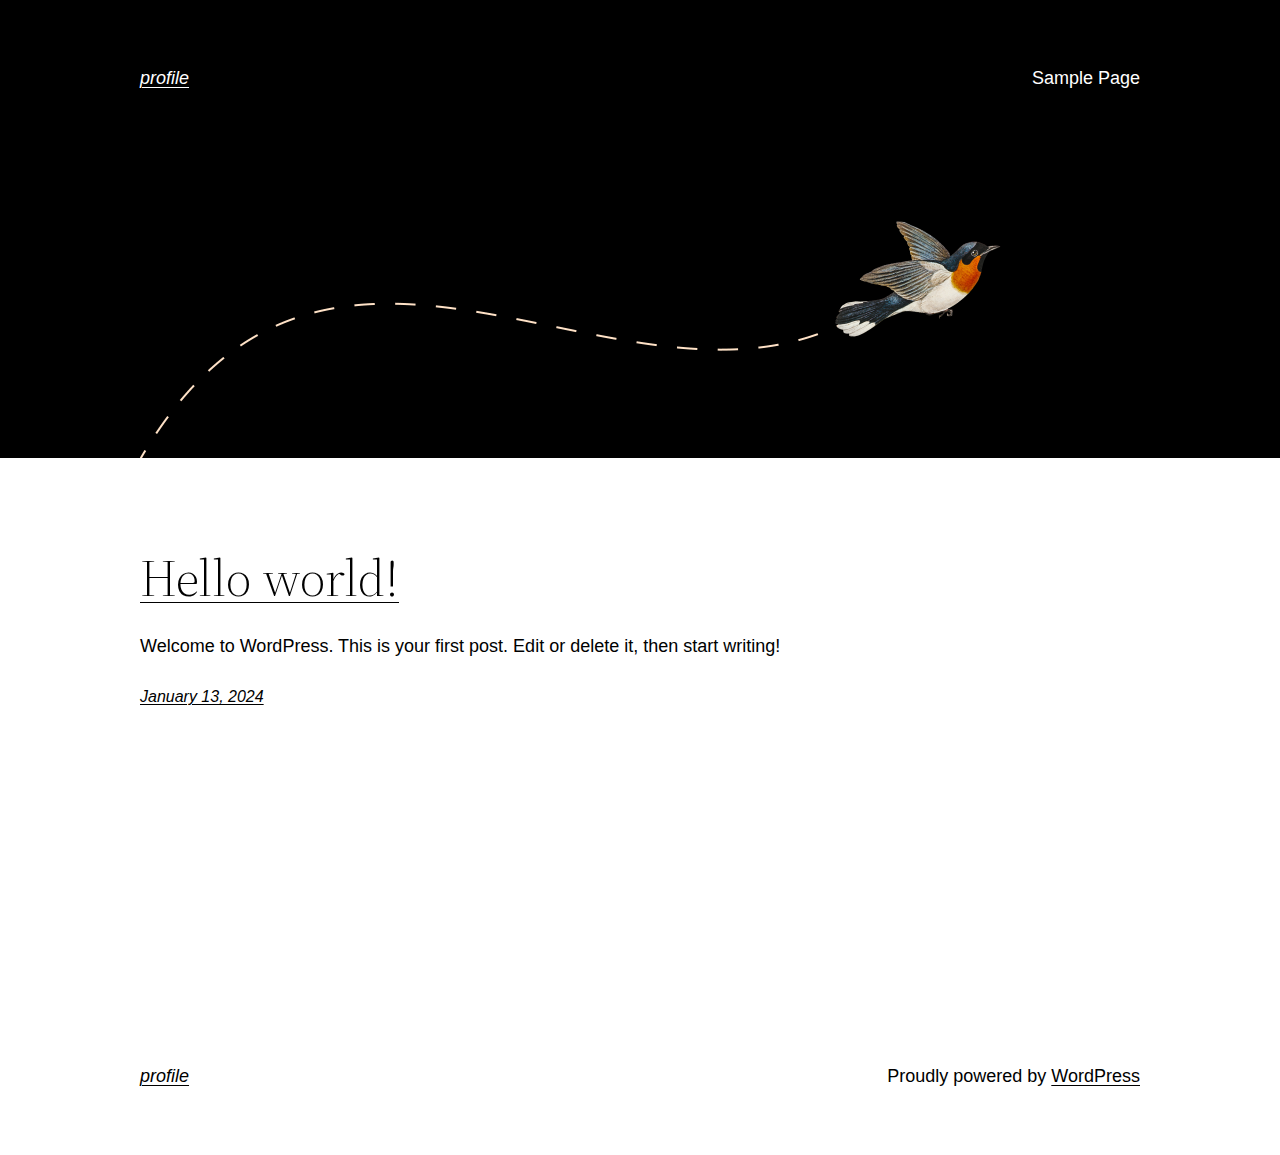
==== index.html @ f129bcb6 "init" ====
<!DOCTYPE html>
<html lang="en-US">
<head>
	<meta charset="UTF-8">
	<meta name="viewport" content="width=device-width, initial-scale=1">
<meta name="robots" content="max-image-preview:large">
<title>profile</title>
<link rel="alternate" type="application/rss+xml" title="profile &raquo; Feed" href="/feed/">
<link rel="alternate" type="application/rss+xml" title="profile &raquo; Comments Feed" href="/comments/feed/">
<script>
window._wpemojiSettings = {"baseUrl":"https:\/\/s.w.org\/images\/core\/emoji\/14.0.0\/72x72\/","ext":".png","svgUrl":"https:\/\/s.w.org\/images\/core\/emoji\/14.0.0\/svg\/","svgExt":".svg","source":{"concatemoji":"\/wp-includes\/js\/wp-emoji-release.min.js?ver=6.4.2"}};
/*! This file is auto-generated */
!function(i,n){var o,s,e;function c(e){try{var t={supportTests:e,timestamp:(new Date).valueOf()};sessionStorage.setItem(o,JSON.stringify(t))}catch(e){}}function p(e,t,n){e.clearRect(0,0,e.canvas.width,e.canvas.height),e.fillText(t,0,0);var t=new Uint32Array(e.getImageData(0,0,e.canvas.width,e.canvas.height).data),r=(e.clearRect(0,0,e.canvas.width,e.canvas.height),e.fillText(n,0,0),new Uint32Array(e.getImageData(0,0,e.canvas.width,e.canvas.height).data));return t.every(function(e,t){return e===r[t]})}function u(e,t,n){switch(t){case"flag":return n(e,"🏳️‍⚧️","🏳️​⚧️")?!1:!n(e,"🇺🇳","🇺​🇳")&&!n(e,"🏴󠁧󠁢󠁥󠁮󠁧󠁿","🏴​󠁧​󠁢​󠁥​󠁮​󠁧​󠁿");case"emoji":return!n(e,"🫱🏻‍🫲🏿","🫱🏻​🫲🏿")}return!1}function f(e,t,n){var r="undefined"!=typeof WorkerGlobalScope&&self instanceof WorkerGlobalScope?new OffscreenCanvas(300,150):i.createElement("canvas"),a=r.getContext("2d",{willReadFrequently:!0}),o=(a.textBaseline="top",a.font="600 32px Arial",{});return e.forEach(function(e){o[e]=t(a,e,n)}),o}function t(e){var t=i.createElement("script");t.src=e,t.defer=!0,i.head.appendChild(t)}"undefined"!=typeof Promise&&(o="wpEmojiSettingsSupports",s=["flag","emoji"],n.supports={everything:!0,everythingExceptFlag:!0},e=new Promise(function(e){i.addEventListener("DOMContentLoaded",e,{once:!0})}),new Promise(function(t){var n=function(){try{var e=JSON.parse(sessionStorage.getItem(o));if("object"==typeof e&&"number"==typeof e.timestamp&&(new Date).valueOf()<e.timestamp+604800&&"object"==typeof e.supportTests)return e.supportTests}catch(e){}return null}();if(!n){if("undefined"!=typeof Worker&&"undefined"!=typeof OffscreenCanvas&&"undefined"!=typeof URL&&URL.createObjectURL&&"undefined"!=typeof Blob)try{var e="postMessage("+f.toString()+"("+[JSON.stringify(s),u.toString(),p.toString()].join(",")+"));",r=new Blob([e],{type:"text/javascript"}),a=new Worker(URL.createObjectURL(r),{name:"wpTestEmojiSupports"});return void(a.onmessage=function(e){c(n=e.data),a.terminate(),t(n)})}catch(e){}c(n=f(s,u,p))}t(n)}).then(function(e){for(var t in e)n.supports[t]=e[t],n.supports.everything=n.supports.everything&&n.supports[t],"flag"!==t&&(n.supports.everythingExceptFlag=n.supports.everythingExceptFlag&&n.supports[t]);n.supports.everythingExceptFlag=n.supports.everythingExceptFlag&&!n.supports.flag,n.DOMReady=!1,n.readyCallback=function(){n.DOMReady=!0}}).then(function(){return e}).then(function(){var e;n.supports.everything||(n.readyCallback(),(e=n.source||{}).concatemoji?t(e.concatemoji):e.wpemoji&&e.twemoji&&(t(e.twemoji),t(e.wpemoji)))}))}((window,document),window._wpemojiSettings);
</script>
<style id="wp-block-site-logo-inline-css">.wp-block-site-logo{box-sizing:border-box;line-height:0}.wp-block-site-logo a{display:inline-block;line-height:0}.wp-block-site-logo.is-default-size img{height:auto;width:120px}.wp-block-site-logo img{height:auto;max-width:100%}.wp-block-site-logo a,.wp-block-site-logo img{border-radius:inherit}.wp-block-site-logo.aligncenter{margin-left:auto;margin-right:auto;text-align:center}.wp-block-site-logo.is-style-rounded{border-radius:9999px}</style>
<style id="wp-block-site-title-inline-css">.wp-block-site-title a{color:inherit}
.wp-block-site-title{font-family: var(--wp--preset--font-family--system-font);font-size: var(--wp--preset--font-size--medium);font-style: italic;font-weight: normal;line-height: var(--wp--custom--typography--line-height--normal);}</style>
<style id="wp-block-group-inline-css">.wp-block-group{box-sizing:border-box}</style>
<style id="wp-block-group-theme-inline-css">:where(.wp-block-group.has-background){padding:1.25em 2.375em}</style>
<style id="wp-block-page-list-inline-css">.wp-block-navigation .wp-block-page-list{align-items:var(--navigation-layout-align,initial);background-color:inherit;display:flex;flex-direction:var(--navigation-layout-direction,initial);flex-wrap:var(--navigation-layout-wrap,wrap);justify-content:var(--navigation-layout-justify,initial)}.wp-block-navigation .wp-block-navigation-item{background-color:inherit}</style>
<link rel="stylesheet" id="wp-block-navigation-css" href="/wp-includes/blocks/navigation/style.min.css?ver=6.4.2" media="all">
<style id="wp-block-navigation-inline-css">.wp-block-navigation a:where(:not(.wp-element-button)){color: inherit;}</style>
<style id="wp-block-template-part-theme-inline-css">.wp-block-template-part.has-background{margin-bottom:0;margin-top:0;padding:1.25em 2.375em}</style>
<style id="wp-block-image-inline-css">.wp-block-image img{box-sizing:border-box;height:auto;max-width:100%;vertical-align:bottom}.wp-block-image[style*=border-radius] img,.wp-block-image[style*=border-radius]>a{border-radius:inherit}.wp-block-image.has-custom-border img{box-sizing:border-box}.wp-block-image.aligncenter{text-align:center}.wp-block-image.alignfull img,.wp-block-image.alignwide img{height:auto;width:100%}.wp-block-image .aligncenter,.wp-block-image .alignleft,.wp-block-image .alignright,.wp-block-image.aligncenter,.wp-block-image.alignleft,.wp-block-image.alignright{display:table}.wp-block-image .aligncenter>figcaption,.wp-block-image .alignleft>figcaption,.wp-block-image .alignright>figcaption,.wp-block-image.aligncenter>figcaption,.wp-block-image.alignleft>figcaption,.wp-block-image.alignright>figcaption{caption-side:bottom;display:table-caption}.wp-block-image .alignleft{float:left;margin:.5em 1em .5em 0}.wp-block-image .alignright{float:right;margin:.5em 0 .5em 1em}.wp-block-image .aligncenter{margin-left:auto;margin-right:auto}.wp-block-image figcaption{margin-bottom:1em;margin-top:.5em}.wp-block-image .is-style-rounded img,.wp-block-image.is-style-circle-mask img,.wp-block-image.is-style-rounded img{border-radius:9999px}@supports ((-webkit-mask-image:none) or (mask-image:none)) or (-webkit-mask-image:none){.wp-block-image.is-style-circle-mask img{border-radius:0;-webkit-mask-image:url('data:image/svg+xml;utf8,<svg viewBox="0 0 100 100" xmlns="http://www.w3.org/2000/svg"><circle cx="50" cy="50" r="50"/></svg>');mask-image:url('data:image/svg+xml;utf8,<svg viewBox="0 0 100 100" xmlns="http://www.w3.org/2000/svg"><circle cx="50" cy="50" r="50"/></svg>');mask-mode:alpha;-webkit-mask-position:center;mask-position:center;-webkit-mask-repeat:no-repeat;mask-repeat:no-repeat;-webkit-mask-size:contain;mask-size:contain}}.wp-block-image :where(.has-border-color){border-style:solid}.wp-block-image :where([style*=border-top-color]){border-top-style:solid}.wp-block-image :where([style*=border-right-color]){border-right-style:solid}.wp-block-image :where([style*=border-bottom-color]){border-bottom-style:solid}.wp-block-image :where([style*=border-left-color]){border-left-style:solid}.wp-block-image :where([style*=border-width]){border-style:solid}.wp-block-image :where([style*=border-top-width]){border-top-style:solid}.wp-block-image :where([style*=border-right-width]){border-right-style:solid}.wp-block-image :where([style*=border-bottom-width]){border-bottom-style:solid}.wp-block-image :where([style*=border-left-width]){border-left-style:solid}.wp-block-image figure{margin:0}.wp-lightbox-container{display:flex;flex-direction:column;position:relative}.wp-lightbox-container img{cursor:zoom-in}.wp-lightbox-container img:hover+button{opacity:1}.wp-lightbox-container button{align-items:center;-webkit-backdrop-filter:blur(16px) saturate(180%);backdrop-filter:blur(16px) saturate(180%);background-color:rgba(90,90,90,.25);border:none;border-radius:4px;cursor:zoom-in;display:flex;height:20px;justify-content:center;opacity:0;padding:0;position:absolute;right:16px;text-align:center;top:16px;transition:opacity .2s ease;width:20px;z-index:100}.wp-lightbox-container button:focus-visible{outline:3px auto rgba(90,90,90,.25);outline:3px auto -webkit-focus-ring-color;outline-offset:3px}.wp-lightbox-container button:hover{cursor:pointer;opacity:1}.wp-lightbox-container button:focus{opacity:1}.wp-lightbox-container button:focus,.wp-lightbox-container button:hover,.wp-lightbox-container button:not(:hover):not(:active):not(.has-background){background-color:rgba(90,90,90,.25);border:none}.wp-lightbox-overlay{box-sizing:border-box;cursor:zoom-out;height:100vh;left:0;overflow:hidden;position:fixed;top:0;visibility:hidden;width:100vw;z-index:100000}.wp-lightbox-overlay .close-button{align-items:center;cursor:pointer;display:flex;justify-content:center;min-height:40px;min-width:40px;padding:0;position:absolute;right:calc(env(safe-area-inset-right) + 16px);top:calc(env(safe-area-inset-top) + 16px);z-index:5000000}.wp-lightbox-overlay .close-button:focus,.wp-lightbox-overlay .close-button:hover,.wp-lightbox-overlay .close-button:not(:hover):not(:active):not(.has-background){background:none;border:none}.wp-lightbox-overlay .lightbox-image-container{height:var(--wp--lightbox-container-height);left:50%;overflow:hidden;position:absolute;top:50%;transform:translate(-50%,-50%);transform-origin:top left;width:var(--wp--lightbox-container-width);z-index:9999999999}.wp-lightbox-overlay .wp-block-image{align-items:center;box-sizing:border-box;display:flex;height:100%;justify-content:center;margin:0;position:relative;transform-origin:0 0;width:100%;z-index:3000000}.wp-lightbox-overlay .wp-block-image img{height:var(--wp--lightbox-image-height);min-height:var(--wp--lightbox-image-height);min-width:var(--wp--lightbox-image-width);width:var(--wp--lightbox-image-width)}.wp-lightbox-overlay .wp-block-image figcaption{display:none}.wp-lightbox-overlay button{background:none;border:none}.wp-lightbox-overlay .scrim{background-color:#fff;height:100%;opacity:.9;position:absolute;width:100%;z-index:2000000}.wp-lightbox-overlay.active{animation:turn-on-visibility .25s both;visibility:visible}.wp-lightbox-overlay.active img{animation:turn-on-visibility .35s both}.wp-lightbox-overlay.hideanimationenabled:not(.active){animation:turn-off-visibility .35s both}.wp-lightbox-overlay.hideanimationenabled:not(.active) img{animation:turn-off-visibility .25s both}@media (prefers-reduced-motion:no-preference){.wp-lightbox-overlay.zoom.active{animation:none;opacity:1;visibility:visible}.wp-lightbox-overlay.zoom.active .lightbox-image-container{animation:lightbox-zoom-in .4s}.wp-lightbox-overlay.zoom.active .lightbox-image-container img{animation:none}.wp-lightbox-overlay.zoom.active .scrim{animation:turn-on-visibility .4s forwards}.wp-lightbox-overlay.zoom.hideanimationenabled:not(.active){animation:none}.wp-lightbox-overlay.zoom.hideanimationenabled:not(.active) .lightbox-image-container{animation:lightbox-zoom-out .4s}.wp-lightbox-overlay.zoom.hideanimationenabled:not(.active) .lightbox-image-container img{animation:none}.wp-lightbox-overlay.zoom.hideanimationenabled:not(.active) .scrim{animation:turn-off-visibility .4s forwards}}@keyframes turn-on-visibility{0%{opacity:0}to{opacity:1}}@keyframes turn-off-visibility{0%{opacity:1;visibility:visible}99%{opacity:0;visibility:visible}to{opacity:0;visibility:hidden}}@keyframes lightbox-zoom-in{0%{transform:translate(calc(-50vw + var(--wp--lightbox-initial-left-position)),calc(-50vh + var(--wp--lightbox-initial-top-position))) scale(var(--wp--lightbox-scale))}to{transform:translate(-50%,-50%) scale(1)}}@keyframes lightbox-zoom-out{0%{transform:translate(-50%,-50%) scale(1);visibility:visible}99%{visibility:visible}to{transform:translate(calc(-50vw + var(--wp--lightbox-initial-left-position)),calc(-50vh + var(--wp--lightbox-initial-top-position))) scale(var(--wp--lightbox-scale));visibility:hidden}}</style>
<style id="wp-block-image-theme-inline-css">.wp-block-image figcaption{color:#555;font-size:13px;text-align:center}.is-dark-theme .wp-block-image figcaption{color:hsla(0,0%,100%,.65)}.wp-block-image{margin:0 0 1em}</style>
<style id="wp-block-spacer-inline-css">.wp-block-spacer{clear:both}</style>
<style id="wp-block-post-title-inline-css">.wp-block-post-title{box-sizing:border-box;word-break:break-word}.wp-block-post-title a{display:inline-block}
.wp-block-post-title{font-family: var(--wp--preset--font-family--source-serif-pro);font-size: var(--wp--custom--typography--font-size--gigantic);font-weight: 300;line-height: var(--wp--custom--typography--line-height--tiny);}</style>
<style id="wp-block-post-featured-image-inline-css">.wp-block-post-featured-image{margin-left:0;margin-right:0}.wp-block-post-featured-image a{display:block;height:100%}.wp-block-post-featured-image img{box-sizing:border-box;height:auto;max-width:100%;vertical-align:bottom;width:100%}.wp-block-post-featured-image.alignfull img,.wp-block-post-featured-image.alignwide img{width:100%}.wp-block-post-featured-image .wp-block-post-featured-image__overlay.has-background-dim{background-color:#000;inset:0;position:absolute}.wp-block-post-featured-image{position:relative}.wp-block-post-featured-image .wp-block-post-featured-image__overlay.has-background-gradient{background-color:transparent}.wp-block-post-featured-image .wp-block-post-featured-image__overlay.has-background-dim-0{opacity:0}.wp-block-post-featured-image .wp-block-post-featured-image__overlay.has-background-dim-10{opacity:.1}.wp-block-post-featured-image .wp-block-post-featured-image__overlay.has-background-dim-20{opacity:.2}.wp-block-post-featured-image .wp-block-post-featured-image__overlay.has-background-dim-30{opacity:.3}.wp-block-post-featured-image .wp-block-post-featured-image__overlay.has-background-dim-40{opacity:.4}.wp-block-post-featured-image .wp-block-post-featured-image__overlay.has-background-dim-50{opacity:.5}.wp-block-post-featured-image .wp-block-post-featured-image__overlay.has-background-dim-60{opacity:.6}.wp-block-post-featured-image .wp-block-post-featured-image__overlay.has-background-dim-70{opacity:.7}.wp-block-post-featured-image .wp-block-post-featured-image__overlay.has-background-dim-80{opacity:.8}.wp-block-post-featured-image .wp-block-post-featured-image__overlay.has-background-dim-90{opacity:.9}.wp-block-post-featured-image .wp-block-post-featured-image__overlay.has-background-dim-100{opacity:1}.wp-block-post-featured-image:where(.alignleft,.alignright){width:100%}</style>
<style id="wp-block-paragraph-inline-css">.is-small-text{font-size:.875em}.is-regular-text{font-size:1em}.is-large-text{font-size:2.25em}.is-larger-text{font-size:3em}.has-drop-cap:not(:focus):first-letter{float:left;font-size:8.4em;font-style:normal;font-weight:100;line-height:.68;margin:.05em .1em 0 0;text-transform:uppercase}body.rtl .has-drop-cap:not(:focus):first-letter{float:none;margin-left:.1em}p.has-drop-cap.has-background{overflow:hidden}p.has-background{padding:1.25em 2.375em}:where(p.has-text-color:not(.has-link-color)) a{color:inherit}p.has-text-align-left[style*="writing-mode:vertical-lr"],p.has-text-align-right[style*="writing-mode:vertical-rl"]{rotate:180deg}</style>
<style id="wp-block-post-excerpt-inline-css">:where(.wp-block-post-excerpt){margin-bottom:var(--wp--style--block-gap);margin-top:var(--wp--style--block-gap)}.wp-block-post-excerpt__excerpt{margin-bottom:0;margin-top:0}.wp-block-post-excerpt__more-text{margin-bottom:0;margin-top:var(--wp--style--block-gap)}.wp-block-post-excerpt__more-link{display:inline-block}</style>
<style id="wp-block-post-date-inline-css">.wp-block-post-date{box-sizing:border-box}</style>
<style id="wp-block-columns-inline-css">.wp-block-columns{align-items:normal!important;box-sizing:border-box;display:flex;flex-wrap:wrap!important}@media (min-width:782px){.wp-block-columns{flex-wrap:nowrap!important}}.wp-block-columns.are-vertically-aligned-top{align-items:flex-start}.wp-block-columns.are-vertically-aligned-center{align-items:center}.wp-block-columns.are-vertically-aligned-bottom{align-items:flex-end}@media (max-width:781px){.wp-block-columns:not(.is-not-stacked-on-mobile)>.wp-block-column{flex-basis:100%!important}}@media (min-width:782px){.wp-block-columns:not(.is-not-stacked-on-mobile)>.wp-block-column{flex-basis:0;flex-grow:1}.wp-block-columns:not(.is-not-stacked-on-mobile)>.wp-block-column[style*=flex-basis]{flex-grow:0}}.wp-block-columns.is-not-stacked-on-mobile{flex-wrap:nowrap!important}.wp-block-columns.is-not-stacked-on-mobile>.wp-block-column{flex-basis:0;flex-grow:1}.wp-block-columns.is-not-stacked-on-mobile>.wp-block-column[style*=flex-basis]{flex-grow:0}:where(.wp-block-columns){margin-bottom:1.75em}:where(.wp-block-columns.has-background){padding:1.25em 2.375em}.wp-block-column{flex-grow:1;min-width:0;overflow-wrap:break-word;word-break:break-word}.wp-block-column.is-vertically-aligned-top{align-self:flex-start}.wp-block-column.is-vertically-aligned-center{align-self:center}.wp-block-column.is-vertically-aligned-bottom{align-self:flex-end}.wp-block-column.is-vertically-aligned-stretch{align-self:stretch}.wp-block-column.is-vertically-aligned-bottom,.wp-block-column.is-vertically-aligned-center,.wp-block-column.is-vertically-aligned-top{width:100%}</style>
<style id="wp-block-post-template-inline-css">.wp-block-post-template{list-style:none;margin-bottom:0;margin-top:0;max-width:100%;padding:0}.wp-block-post-template.wp-block-post-template{background:none}.wp-block-post-template.is-flex-container{display:flex;flex-direction:row;flex-wrap:wrap;gap:1.25em}.wp-block-post-template.is-flex-container>li{margin:0;width:100%}@media (min-width:600px){.wp-block-post-template.is-flex-container.is-flex-container.columns-2>li{width:calc(50% - .625em)}.wp-block-post-template.is-flex-container.is-flex-container.columns-3>li{width:calc(33.33333% - .83333em)}.wp-block-post-template.is-flex-container.is-flex-container.columns-4>li{width:calc(25% - .9375em)}.wp-block-post-template.is-flex-container.is-flex-container.columns-5>li{width:calc(20% - 1em)}.wp-block-post-template.is-flex-container.is-flex-container.columns-6>li{width:calc(16.66667% - 1.04167em)}}@media (max-width:600px){.wp-block-post-template-is-layout-grid.wp-block-post-template-is-layout-grid.wp-block-post-template-is-layout-grid.wp-block-post-template-is-layout-grid{grid-template-columns:1fr}}.wp-block-post-template-is-layout-constrained>li>.alignright,.wp-block-post-template-is-layout-flow>li>.alignright{-webkit-margin-start:2em;-webkit-margin-end:0;float:right;margin-inline-end:0;margin-inline-start:2em}.wp-block-post-template-is-layout-constrained>li>.alignleft,.wp-block-post-template-is-layout-flow>li>.alignleft{-webkit-margin-start:0;-webkit-margin-end:2em;float:left;margin-inline-end:2em;margin-inline-start:0}.wp-block-post-template-is-layout-constrained>li>.aligncenter,.wp-block-post-template-is-layout-flow>li>.aligncenter{-webkit-margin-start:auto;-webkit-margin-end:auto;margin-inline-end:auto;margin-inline-start:auto}</style>
<style id="wp-block-query-pagination-inline-css">.wp-block-query-pagination>.wp-block-query-pagination-next,.wp-block-query-pagination>.wp-block-query-pagination-numbers,.wp-block-query-pagination>.wp-block-query-pagination-previous{margin-bottom:.5em;margin-right:.5em}.wp-block-query-pagination>.wp-block-query-pagination-next:last-child,.wp-block-query-pagination>.wp-block-query-pagination-numbers:last-child,.wp-block-query-pagination>.wp-block-query-pagination-previous:last-child{margin-right:0}.wp-block-query-pagination.is-content-justification-space-between>.wp-block-query-pagination-next:last-of-type{-webkit-margin-start:auto;margin-inline-start:auto}.wp-block-query-pagination.is-content-justification-space-between>.wp-block-query-pagination-previous:first-child{-webkit-margin-end:auto;margin-inline-end:auto}.wp-block-query-pagination .wp-block-query-pagination-previous-arrow{display:inline-block;margin-right:1ch}.wp-block-query-pagination .wp-block-query-pagination-previous-arrow:not(.is-arrow-chevron){transform:scaleX(1)}.wp-block-query-pagination .wp-block-query-pagination-next-arrow{display:inline-block;margin-left:1ch}.wp-block-query-pagination .wp-block-query-pagination-next-arrow:not(.is-arrow-chevron){transform:scaleX(1)}.wp-block-query-pagination.aligncenter{justify-content:center}</style>
<style id="wp-emoji-styles-inline-css">img.wp-smiley, img.emoji {
		display: inline !important;
		border: none !important;
		box-shadow: none !important;
		height: 1em !important;
		width: 1em !important;
		margin: 0 0.07em !important;
		vertical-align: -0.1em !important;
		background: none !important;
		padding: 0 !important;
	}</style>
<style id="wp-block-library-inline-css">:root{--wp-admin-theme-color:#007cba;--wp-admin-theme-color--rgb:0,124,186;--wp-admin-theme-color-darker-10:#006ba1;--wp-admin-theme-color-darker-10--rgb:0,107,161;--wp-admin-theme-color-darker-20:#005a87;--wp-admin-theme-color-darker-20--rgb:0,90,135;--wp-admin-border-width-focus:2px;--wp-block-synced-color:#7a00df;--wp-block-synced-color--rgb:122,0,223}@media (min-resolution:192dpi){:root{--wp-admin-border-width-focus:1.5px}}.wp-element-button{cursor:pointer}:root{--wp--preset--font-size--normal:16px;--wp--preset--font-size--huge:42px}:root .has-very-light-gray-background-color{background-color:#eee}:root .has-very-dark-gray-background-color{background-color:#313131}:root .has-very-light-gray-color{color:#eee}:root .has-very-dark-gray-color{color:#313131}:root .has-vivid-green-cyan-to-vivid-cyan-blue-gradient-background{background:linear-gradient(135deg,#00d084,#0693e3)}:root .has-purple-crush-gradient-background{background:linear-gradient(135deg,#34e2e4,#4721fb 50%,#ab1dfe)}:root .has-hazy-dawn-gradient-background{background:linear-gradient(135deg,#faaca8,#dad0ec)}:root .has-subdued-olive-gradient-background{background:linear-gradient(135deg,#fafae1,#67a671)}:root .has-atomic-cream-gradient-background{background:linear-gradient(135deg,#fdd79a,#004a59)}:root .has-nightshade-gradient-background{background:linear-gradient(135deg,#330968,#31cdcf)}:root .has-midnight-gradient-background{background:linear-gradient(135deg,#020381,#2874fc)}.has-regular-font-size{font-size:1em}.has-larger-font-size{font-size:2.625em}.has-normal-font-size{font-size:var(--wp--preset--font-size--normal)}.has-huge-font-size{font-size:var(--wp--preset--font-size--huge)}.has-text-align-center{text-align:center}.has-text-align-left{text-align:left}.has-text-align-right{text-align:right}#end-resizable-editor-section{display:none}.aligncenter{clear:both}.items-justified-left{justify-content:flex-start}.items-justified-center{justify-content:center}.items-justified-right{justify-content:flex-end}.items-justified-space-between{justify-content:space-between}.screen-reader-text{clip:rect(1px,1px,1px,1px);word-wrap:normal!important;border:0;-webkit-clip-path:inset(50%);clip-path:inset(50%);height:1px;margin:-1px;overflow:hidden;padding:0;position:absolute;width:1px}.screen-reader-text:focus{clip:auto!important;background-color:#ddd;-webkit-clip-path:none;clip-path:none;color:#444;display:block;font-size:1em;height:auto;left:5px;line-height:normal;padding:15px 23px 14px;text-decoration:none;top:5px;width:auto;z-index:100000}html :where(.has-border-color){border-style:solid}html :where([style*=border-top-color]){border-top-style:solid}html :where([style*=border-right-color]){border-right-style:solid}html :where([style*=border-bottom-color]){border-bottom-style:solid}html :where([style*=border-left-color]){border-left-style:solid}html :where([style*=border-width]){border-style:solid}html :where([style*=border-top-width]){border-top-style:solid}html :where([style*=border-right-width]){border-right-style:solid}html :where([style*=border-bottom-width]){border-bottom-style:solid}html :where([style*=border-left-width]){border-left-style:solid}html :where(img[class*=wp-image-]){height:auto;max-width:100%}:where(figure){margin:0 0 1em}html :where(.is-position-sticky){--wp-admin--admin-bar--position-offset:var(--wp-admin--admin-bar--height,0px)}@media screen and (max-width:600px){html :where(.is-position-sticky){--wp-admin--admin-bar--position-offset:0px}}</style>
<style id="global-styles-inline-css">body{--wp--preset--color--black: #000000;--wp--preset--color--cyan-bluish-gray: #abb8c3;--wp--preset--color--white: #ffffff;--wp--preset--color--pale-pink: #f78da7;--wp--preset--color--vivid-red: #cf2e2e;--wp--preset--color--luminous-vivid-orange: #ff6900;--wp--preset--color--luminous-vivid-amber: #fcb900;--wp--preset--color--light-green-cyan: #7bdcb5;--wp--preset--color--vivid-green-cyan: #00d084;--wp--preset--color--pale-cyan-blue: #8ed1fc;--wp--preset--color--vivid-cyan-blue: #0693e3;--wp--preset--color--vivid-purple: #9b51e0;--wp--preset--color--foreground: #000000;--wp--preset--color--background: #ffffff;--wp--preset--color--primary: #1a4548;--wp--preset--color--secondary: #ffe2c7;--wp--preset--color--tertiary: #F6F6F6;--wp--preset--gradient--vivid-cyan-blue-to-vivid-purple: linear-gradient(135deg,rgba(6,147,227,1) 0%,rgb(155,81,224) 100%);--wp--preset--gradient--light-green-cyan-to-vivid-green-cyan: linear-gradient(135deg,rgb(122,220,180) 0%,rgb(0,208,130) 100%);--wp--preset--gradient--luminous-vivid-amber-to-luminous-vivid-orange: linear-gradient(135deg,rgba(252,185,0,1) 0%,rgba(255,105,0,1) 100%);--wp--preset--gradient--luminous-vivid-orange-to-vivid-red: linear-gradient(135deg,rgba(255,105,0,1) 0%,rgb(207,46,46) 100%);--wp--preset--gradient--very-light-gray-to-cyan-bluish-gray: linear-gradient(135deg,rgb(238,238,238) 0%,rgb(169,184,195) 100%);--wp--preset--gradient--cool-to-warm-spectrum: linear-gradient(135deg,rgb(74,234,220) 0%,rgb(151,120,209) 20%,rgb(207,42,186) 40%,rgb(238,44,130) 60%,rgb(251,105,98) 80%,rgb(254,248,76) 100%);--wp--preset--gradient--blush-light-purple: linear-gradient(135deg,rgb(255,206,236) 0%,rgb(152,150,240) 100%);--wp--preset--gradient--blush-bordeaux: linear-gradient(135deg,rgb(254,205,165) 0%,rgb(254,45,45) 50%,rgb(107,0,62) 100%);--wp--preset--gradient--luminous-dusk: linear-gradient(135deg,rgb(255,203,112) 0%,rgb(199,81,192) 50%,rgb(65,88,208) 100%);--wp--preset--gradient--pale-ocean: linear-gradient(135deg,rgb(255,245,203) 0%,rgb(182,227,212) 50%,rgb(51,167,181) 100%);--wp--preset--gradient--electric-grass: linear-gradient(135deg,rgb(202,248,128) 0%,rgb(113,206,126) 100%);--wp--preset--gradient--midnight: linear-gradient(135deg,rgb(2,3,129) 0%,rgb(40,116,252) 100%);--wp--preset--gradient--vertical-secondary-to-tertiary: linear-gradient(to bottom,var(--wp--preset--color--secondary) 0%,var(--wp--preset--color--tertiary) 100%);--wp--preset--gradient--vertical-secondary-to-background: linear-gradient(to bottom,var(--wp--preset--color--secondary) 0%,var(--wp--preset--color--background) 100%);--wp--preset--gradient--vertical-tertiary-to-background: linear-gradient(to bottom,var(--wp--preset--color--tertiary) 0%,var(--wp--preset--color--background) 100%);--wp--preset--gradient--diagonal-primary-to-foreground: linear-gradient(to bottom right,var(--wp--preset--color--primary) 0%,var(--wp--preset--color--foreground) 100%);--wp--preset--gradient--diagonal-secondary-to-background: linear-gradient(to bottom right,var(--wp--preset--color--secondary) 50%,var(--wp--preset--color--background) 50%);--wp--preset--gradient--diagonal-background-to-secondary: linear-gradient(to bottom right,var(--wp--preset--color--background) 50%,var(--wp--preset--color--secondary) 50%);--wp--preset--gradient--diagonal-tertiary-to-background: linear-gradient(to bottom right,var(--wp--preset--color--tertiary) 50%,var(--wp--preset--color--background) 50%);--wp--preset--gradient--diagonal-background-to-tertiary: linear-gradient(to bottom right,var(--wp--preset--color--background) 50%,var(--wp--preset--color--tertiary) 50%);--wp--preset--font-size--small: 1rem;--wp--preset--font-size--medium: 1.125rem;--wp--preset--font-size--large: 1.75rem;--wp--preset--font-size--x-large: clamp(1.75rem, 3vw, 2.25rem);--wp--preset--font-family--system-font: -apple-system,BlinkMacSystemFont,"Segoe UI",Roboto,Oxygen-Sans,Ubuntu,Cantarell,"Helvetica Neue",sans-serif;--wp--preset--font-family--source-serif-pro: "Source Serif Pro", serif;--wp--preset--spacing--20: 0.44rem;--wp--preset--spacing--30: 0.67rem;--wp--preset--spacing--40: 1rem;--wp--preset--spacing--50: 1.5rem;--wp--preset--spacing--60: 2.25rem;--wp--preset--spacing--70: 3.38rem;--wp--preset--spacing--80: 5.06rem;--wp--preset--shadow--natural: 6px 6px 9px rgba(0, 0, 0, 0.2);--wp--preset--shadow--deep: 12px 12px 50px rgba(0, 0, 0, 0.4);--wp--preset--shadow--sharp: 6px 6px 0px rgba(0, 0, 0, 0.2);--wp--preset--shadow--outlined: 6px 6px 0px -3px rgba(255, 255, 255, 1), 6px 6px rgba(0, 0, 0, 1);--wp--preset--shadow--crisp: 6px 6px 0px rgba(0, 0, 0, 1);--wp--custom--spacing--small: max(1.25rem, 5vw);--wp--custom--spacing--medium: clamp(2rem, 8vw, calc(4 * var(--wp--style--block-gap)));--wp--custom--spacing--large: clamp(4rem, 10vw, 8rem);--wp--custom--spacing--outer: var(--wp--custom--spacing--small, 1.25rem);--wp--custom--typography--font-size--huge: clamp(2.25rem, 4vw, 2.75rem);--wp--custom--typography--font-size--gigantic: clamp(2.75rem, 6vw, 3.25rem);--wp--custom--typography--font-size--colossal: clamp(3.25rem, 8vw, 6.25rem);--wp--custom--typography--line-height--tiny: 1.15;--wp--custom--typography--line-height--small: 1.2;--wp--custom--typography--line-height--medium: 1.4;--wp--custom--typography--line-height--normal: 1.6;}body { margin: 0;--wp--style--global--content-size: 650px;--wp--style--global--wide-size: 1000px; }.wp-site-blocks > .alignleft { float: left; margin-right: 2em; }.wp-site-blocks > .alignright { float: right; margin-left: 2em; }.wp-site-blocks > .aligncenter { justify-content: center; margin-left: auto; margin-right: auto; }:where(.wp-site-blocks) > * { margin-block-start: 1.5rem; margin-block-end: 0; }:where(.wp-site-blocks) > :first-child:first-child { margin-block-start: 0; }:where(.wp-site-blocks) > :last-child:last-child { margin-block-end: 0; }body { --wp--style--block-gap: 1.5rem; }:where(body .is-layout-flow)  > :first-child:first-child{margin-block-start: 0;}:where(body .is-layout-flow)  > :last-child:last-child{margin-block-end: 0;}:where(body .is-layout-flow)  > *{margin-block-start: 1.5rem;margin-block-end: 0;}:where(body .is-layout-constrained)  > :first-child:first-child{margin-block-start: 0;}:where(body .is-layout-constrained)  > :last-child:last-child{margin-block-end: 0;}:where(body .is-layout-constrained)  > *{margin-block-start: 1.5rem;margin-block-end: 0;}:where(body .is-layout-flex) {gap: 1.5rem;}:where(body .is-layout-grid) {gap: 1.5rem;}body .is-layout-flow > .alignleft{float: left;margin-inline-start: 0;margin-inline-end: 2em;}body .is-layout-flow > .alignright{float: right;margin-inline-start: 2em;margin-inline-end: 0;}body .is-layout-flow > .aligncenter{margin-left: auto !important;margin-right: auto !important;}body .is-layout-constrained > .alignleft{float: left;margin-inline-start: 0;margin-inline-end: 2em;}body .is-layout-constrained > .alignright{float: right;margin-inline-start: 2em;margin-inline-end: 0;}body .is-layout-constrained > .aligncenter{margin-left: auto !important;margin-right: auto !important;}body .is-layout-constrained > :where(:not(.alignleft):not(.alignright):not(.alignfull)){max-width: var(--wp--style--global--content-size);margin-left: auto !important;margin-right: auto !important;}body .is-layout-constrained > .alignwide{max-width: var(--wp--style--global--wide-size);}body .is-layout-flex{display: flex;}body .is-layout-flex{flex-wrap: wrap;align-items: center;}body .is-layout-flex > *{margin: 0;}body .is-layout-grid{display: grid;}body .is-layout-grid > *{margin: 0;}body{background-color: var(--wp--preset--color--background);color: var(--wp--preset--color--foreground);font-family: var(--wp--preset--font-family--system-font);font-size: var(--wp--preset--font-size--medium);line-height: var(--wp--custom--typography--line-height--normal);padding-top: 0px;padding-right: 0px;padding-bottom: 0px;padding-left: 0px;}a:where(:not(.wp-element-button)){color: var(--wp--preset--color--foreground);text-decoration: underline;}h1{font-family: var(--wp--preset--font-family--source-serif-pro);font-size: var(--wp--custom--typography--font-size--colossal);font-weight: 300;line-height: var(--wp--custom--typography--line-height--tiny);}h2{font-family: var(--wp--preset--font-family--source-serif-pro);font-size: var(--wp--custom--typography--font-size--gigantic);font-weight: 300;line-height: var(--wp--custom--typography--line-height--small);}h3{font-family: var(--wp--preset--font-family--source-serif-pro);font-size: var(--wp--custom--typography--font-size--huge);font-weight: 300;line-height: var(--wp--custom--typography--line-height--tiny);}h4{font-family: var(--wp--preset--font-family--source-serif-pro);font-size: var(--wp--preset--font-size--x-large);font-weight: 300;line-height: var(--wp--custom--typography--line-height--tiny);}h5{font-family: var(--wp--preset--font-family--system-font);font-size: var(--wp--preset--font-size--medium);font-weight: 700;line-height: var(--wp--custom--typography--line-height--normal);text-transform: uppercase;}h6{font-family: var(--wp--preset--font-family--system-font);font-size: var(--wp--preset--font-size--medium);font-weight: 400;line-height: var(--wp--custom--typography--line-height--normal);text-transform: uppercase;}.wp-element-button, .wp-block-button__link{background-color: #32373c;border-width: 0;color: #fff;font-family: inherit;font-size: inherit;line-height: inherit;padding: calc(0.667em + 2px) calc(1.333em + 2px);text-decoration: none;}.has-black-color{color: var(--wp--preset--color--black) !important;}.has-cyan-bluish-gray-color{color: var(--wp--preset--color--cyan-bluish-gray) !important;}.has-white-color{color: var(--wp--preset--color--white) !important;}.has-pale-pink-color{color: var(--wp--preset--color--pale-pink) !important;}.has-vivid-red-color{color: var(--wp--preset--color--vivid-red) !important;}.has-luminous-vivid-orange-color{color: var(--wp--preset--color--luminous-vivid-orange) !important;}.has-luminous-vivid-amber-color{color: var(--wp--preset--color--luminous-vivid-amber) !important;}.has-light-green-cyan-color{color: var(--wp--preset--color--light-green-cyan) !important;}.has-vivid-green-cyan-color{color: var(--wp--preset--color--vivid-green-cyan) !important;}.has-pale-cyan-blue-color{color: var(--wp--preset--color--pale-cyan-blue) !important;}.has-vivid-cyan-blue-color{color: var(--wp--preset--color--vivid-cyan-blue) !important;}.has-vivid-purple-color{color: var(--wp--preset--color--vivid-purple) !important;}.has-foreground-color{color: var(--wp--preset--color--foreground) !important;}.has-background-color{color: var(--wp--preset--color--background) !important;}.has-primary-color{color: var(--wp--preset--color--primary) !important;}.has-secondary-color{color: var(--wp--preset--color--secondary) !important;}.has-tertiary-color{color: var(--wp--preset--color--tertiary) !important;}.has-black-background-color{background-color: var(--wp--preset--color--black) !important;}.has-cyan-bluish-gray-background-color{background-color: var(--wp--preset--color--cyan-bluish-gray) !important;}.has-white-background-color{background-color: var(--wp--preset--color--white) !important;}.has-pale-pink-background-color{background-color: var(--wp--preset--color--pale-pink) !important;}.has-vivid-red-background-color{background-color: var(--wp--preset--color--vivid-red) !important;}.has-luminous-vivid-orange-background-color{background-color: var(--wp--preset--color--luminous-vivid-orange) !important;}.has-luminous-vivid-amber-background-color{background-color: var(--wp--preset--color--luminous-vivid-amber) !important;}.has-light-green-cyan-background-color{background-color: var(--wp--preset--color--light-green-cyan) !important;}.has-vivid-green-cyan-background-color{background-color: var(--wp--preset--color--vivid-green-cyan) !important;}.has-pale-cyan-blue-background-color{background-color: var(--wp--preset--color--pale-cyan-blue) !important;}.has-vivid-cyan-blue-background-color{background-color: var(--wp--preset--color--vivid-cyan-blue) !important;}.has-vivid-purple-background-color{background-color: var(--wp--preset--color--vivid-purple) !important;}.has-foreground-background-color{background-color: var(--wp--preset--color--foreground) !important;}.has-background-background-color{background-color: var(--wp--preset--color--background) !important;}.has-primary-background-color{background-color: var(--wp--preset--color--primary) !important;}.has-secondary-background-color{background-color: var(--wp--preset--color--secondary) !important;}.has-tertiary-background-color{background-color: var(--wp--preset--color--tertiary) !important;}.has-black-border-color{border-color: var(--wp--preset--color--black) !important;}.has-cyan-bluish-gray-border-color{border-color: var(--wp--preset--color--cyan-bluish-gray) !important;}.has-white-border-color{border-color: var(--wp--preset--color--white) !important;}.has-pale-pink-border-color{border-color: var(--wp--preset--color--pale-pink) !important;}.has-vivid-red-border-color{border-color: var(--wp--preset--color--vivid-red) !important;}.has-luminous-vivid-orange-border-color{border-color: var(--wp--preset--color--luminous-vivid-orange) !important;}.has-luminous-vivid-amber-border-color{border-color: var(--wp--preset--color--luminous-vivid-amber) !important;}.has-light-green-cyan-border-color{border-color: var(--wp--preset--color--light-green-cyan) !important;}.has-vivid-green-cyan-border-color{border-color: var(--wp--preset--color--vivid-green-cyan) !important;}.has-pale-cyan-blue-border-color{border-color: var(--wp--preset--color--pale-cyan-blue) !important;}.has-vivid-cyan-blue-border-color{border-color: var(--wp--preset--color--vivid-cyan-blue) !important;}.has-vivid-purple-border-color{border-color: var(--wp--preset--color--vivid-purple) !important;}.has-foreground-border-color{border-color: var(--wp--preset--color--foreground) !important;}.has-background-border-color{border-color: var(--wp--preset--color--background) !important;}.has-primary-border-color{border-color: var(--wp--preset--color--primary) !important;}.has-secondary-border-color{border-color: var(--wp--preset--color--secondary) !important;}.has-tertiary-border-color{border-color: var(--wp--preset--color--tertiary) !important;}.has-vivid-cyan-blue-to-vivid-purple-gradient-background{background: var(--wp--preset--gradient--vivid-cyan-blue-to-vivid-purple) !important;}.has-light-green-cyan-to-vivid-green-cyan-gradient-background{background: var(--wp--preset--gradient--light-green-cyan-to-vivid-green-cyan) !important;}.has-luminous-vivid-amber-to-luminous-vivid-orange-gradient-background{background: var(--wp--preset--gradient--luminous-vivid-amber-to-luminous-vivid-orange) !important;}.has-luminous-vivid-orange-to-vivid-red-gradient-background{background: var(--wp--preset--gradient--luminous-vivid-orange-to-vivid-red) !important;}.has-very-light-gray-to-cyan-bluish-gray-gradient-background{background: var(--wp--preset--gradient--very-light-gray-to-cyan-bluish-gray) !important;}.has-cool-to-warm-spectrum-gradient-background{background: var(--wp--preset--gradient--cool-to-warm-spectrum) !important;}.has-blush-light-purple-gradient-background{background: var(--wp--preset--gradient--blush-light-purple) !important;}.has-blush-bordeaux-gradient-background{background: var(--wp--preset--gradient--blush-bordeaux) !important;}.has-luminous-dusk-gradient-background{background: var(--wp--preset--gradient--luminous-dusk) !important;}.has-pale-ocean-gradient-background{background: var(--wp--preset--gradient--pale-ocean) !important;}.has-electric-grass-gradient-background{background: var(--wp--preset--gradient--electric-grass) !important;}.has-midnight-gradient-background{background: var(--wp--preset--gradient--midnight) !important;}.has-vertical-secondary-to-tertiary-gradient-background{background: var(--wp--preset--gradient--vertical-secondary-to-tertiary) !important;}.has-vertical-secondary-to-background-gradient-background{background: var(--wp--preset--gradient--vertical-secondary-to-background) !important;}.has-vertical-tertiary-to-background-gradient-background{background: var(--wp--preset--gradient--vertical-tertiary-to-background) !important;}.has-diagonal-primary-to-foreground-gradient-background{background: var(--wp--preset--gradient--diagonal-primary-to-foreground) !important;}.has-diagonal-secondary-to-background-gradient-background{background: var(--wp--preset--gradient--diagonal-secondary-to-background) !important;}.has-diagonal-background-to-secondary-gradient-background{background: var(--wp--preset--gradient--diagonal-background-to-secondary) !important;}.has-diagonal-tertiary-to-background-gradient-background{background: var(--wp--preset--gradient--diagonal-tertiary-to-background) !important;}.has-diagonal-background-to-tertiary-gradient-background{background: var(--wp--preset--gradient--diagonal-background-to-tertiary) !important;}.has-small-font-size{font-size: var(--wp--preset--font-size--small) !important;}.has-medium-font-size{font-size: var(--wp--preset--font-size--medium) !important;}.has-large-font-size{font-size: var(--wp--preset--font-size--large) !important;}.has-x-large-font-size{font-size: var(--wp--preset--font-size--x-large) !important;}.has-system-font-font-family{font-family: var(--wp--preset--font-family--system-font) !important;}.has-source-serif-pro-font-family{font-family: var(--wp--preset--font-family--source-serif-pro) !important;}</style>
<style id="core-block-supports-inline-css">.wp-elements-c2d3692c067254e99911402d49af8a7d a{color:var(--wp--preset--color--background);}.wp-container-core-navigation-layout-1.wp-container-core-navigation-layout-1{justify-content:flex-end;}.wp-container-core-group-layout-2.wp-container-core-group-layout-2{justify-content:space-between;}.wp-container-core-columns-layout-1.wp-container-core-columns-layout-1{flex-wrap:nowrap;}.wp-container-core-group-layout-6.wp-container-core-group-layout-6{justify-content:space-between;}</style>
<style id="wp-block-template-skip-link-inline-css">.skip-link.screen-reader-text {
			border: 0;
			clip: rect(1px,1px,1px,1px);
			clip-path: inset(50%);
			height: 1px;
			margin: -1px;
			overflow: hidden;
			padding: 0;
			position: absolute !important;
			width: 1px;
			word-wrap: normal !important;
		}

		.skip-link.screen-reader-text:focus {
			background-color: #eee;
			clip: auto !important;
			clip-path: none;
			color: #444;
			display: block;
			font-size: 1em;
			height: auto;
			left: 5px;
			line-height: normal;
			padding: 15px 23px 14px;
			text-decoration: none;
			top: 5px;
			width: auto;
			z-index: 100000;
		}</style>
<link rel="stylesheet" id="github-embed-css" href="/wp-content/plugins/github-embed/css/github-embed.css?ver=6.4.2" media="all">
<link rel="stylesheet" id="twentytwentytwo-style-css" href="/wp-content/themes/twentytwentytwo/style.css?ver=1.6" media="all">
<script src="/wp-includes/js/dist/interactivity.min.js?ver=6.4.2" id="wp-interactivity-js" defer data-wp-strategy="defer"></script>
<script src="/wp-includes/blocks/navigation/view.min.js?ver=e3d6f3216904b5b42831" id="wp-block-navigation-view-js" defer data-wp-strategy="defer"></script>
<link rel="https://api.w.org/" href="/wp-json/">
<link rel="EditURI" type="application/rsd+xml" title="RSD" href="/xmlrpc.php?rsd">
<meta name="generator" content="WordPress 6.4.2">
<style id="wp-fonts-local">@font-face{font-family:"Source Serif Pro";font-style:normal;font-weight:200 900;font-display:fallback;src:url('/wp-content/themes/twentytwentytwo/assets/fonts/source-serif-pro/SourceSerif4Variable-Roman.ttf.woff2') format('woff2');font-stretch:normal;}
@font-face{font-family:"Source Serif Pro";font-style:italic;font-weight:200 900;font-display:fallback;src:url('/wp-content/themes/twentytwentytwo/assets/fonts/source-serif-pro/SourceSerif4Variable-Italic.ttf.woff2') format('woff2');font-stretch:normal;}</style>
</head>

<body class="home blog wp-embed-responsive">

<div class="wp-site-blocks">
<header class="wp-block-template-part">
<div class="wp-block-group alignfull has-background-color has-foreground-background-color has-text-color has-background has-link-color wp-elements-c2d3692c067254e99911402d49af8a7d is-layout-constrained wp-block-group-is-layout-constrained" style="padding-top:0px;padding-bottom:0px">
<header class="alignwide wp-block-template-part">
<div class="wp-block-group is-layout-constrained wp-block-group-is-layout-constrained">
<div class="wp-block-group alignwide is-content-justification-space-between is-layout-flex wp-container-core-group-layout-2 wp-block-group-is-layout-flex" style="padding-top:var(--wp--custom--spacing--small, 1.25rem);padding-bottom:var(--wp--custom--spacing--large, 8rem)">
<div class="wp-block-group is-layout-flex wp-block-group-is-layout-flex">

<h1 class="wp-block-site-title"><a href="/" target="_self" rel="home" aria-current="page">profile</a></h1>
</div>


<nav class="is-responsive items-justified-right wp-block-navigation is-content-justification-right is-layout-flex wp-container-core-navigation-layout-1 wp-block-navigation-is-layout-flex" aria-label="" data-wp-interactive data-wp-context='{"core":{"navigation":{"overlayOpenedBy":[],"type":"overlay","roleAttribute":"","ariaLabel":"Menu"}}}'><button aria-haspopup="true" aria-label="Open menu" class="wp-block-navigation__responsive-container-open " data-wp-on--click="actions.core.navigation.openMenuOnClick" data-wp-on--keydown="actions.core.navigation.handleMenuKeydown"><svg width="24" height="24" xmlns="http://www.w3.org/2000/svg" viewbox="0 0 24 24" aria-hidden="true" focusable="false"><rect x="4" y="7.5" width="16" height="1.5"></rect><rect x="4" y="15" width="16" height="1.5"></rect></svg></button>
			<div class="wp-block-navigation__responsive-container  " id="modal-1" data-wp-class--has-modal-open="selectors.core.navigation.isMenuOpen" data-wp-class--is-menu-open="selectors.core.navigation.isMenuOpen" data-wp-effect="effects.core.navigation.initMenu" data-wp-on--keydown="actions.core.navigation.handleMenuKeydown" data-wp-on--focusout="actions.core.navigation.handleMenuFocusout" tabindex="-1">
				<div class="wp-block-navigation__responsive-close" tabindex="-1">
					<div class="wp-block-navigation__responsive-dialog" data-wp-bind--aria-modal="selectors.core.navigation.ariaModal" data-wp-bind--aria-label="selectors.core.navigation.ariaLabel" data-wp-bind--role="selectors.core.navigation.roleAttribute" data-wp-effect="effects.core.navigation.focusFirstElement">
							<button aria-label="Close menu" class="wp-block-navigation__responsive-container-close" data-wp-on--click="actions.core.navigation.closeMenuOnClick"><svg xmlns="http://www.w3.org/2000/svg" viewbox="0 0 24 24" width="24" height="24" aria-hidden="true" focusable="false"><path d="M13 11.8l6.1-6.3-1-1-6.1 6.2-6.1-6.2-1 1 6.1 6.3-6.5 6.7 1 1 6.5-6.6 6.5 6.6 1-1z"></path></svg></button>
						<div class="wp-block-navigation__responsive-container-content" id="modal-1-content">
							<ul class="wp-block-page-list"><li class="wp-block-pages-list__item wp-block-navigation-item open-on-hover-click"><a class="wp-block-pages-list__item__link wp-block-navigation-item__content" href="/sample-page/">Sample Page</a></li></ul>
						</div>
					</div>
				</div>
			</div></nav>
</div>
</div>
</header>


					<figure class="wp-block-image alignwide size-full is-resized"><img fetchpriority="high" decoding="async" src="/wp-content/themes/twentytwentytwo/assets/images/flight-path-on-transparent-d.png" alt="Illustration of a bird flying." width="2000" height="474"></figure>
					</div>

<div style="height:66px" aria-hidden="true" class="wp-block-spacer"></div>

</header>


<main class="wp-block-query is-layout-constrained wp-block-query-is-layout-constrained"><ul class="alignwide wp-block-post-template is-layout-flow wp-block-post-template-is-layout-flow"><li class="wp-block-post post-1 post type-post status-publish format-standard hentry category-uncategorized">

<div class="wp-block-group is-layout-constrained wp-block-group-is-layout-constrained">
<h2 class="alignwide wp-block-post-title has-var-wp-custom-typography-font-size-huge-clamp-2-25-rem-4-vw-2-75-rem-font-size"><a href="/hello-world/" target="_self">Hello world!</a></h2>




<div class="wp-block-columns alignwide is-layout-flex wp-container-core-columns-layout-1 wp-block-columns-is-layout-flex">
<div class="wp-block-column is-layout-flow wp-block-column-is-layout-flow" style="flex-basis:650px">
<div class="wp-block-post-excerpt"><p class="wp-block-post-excerpt__excerpt">Welcome to WordPress. This is your first post. Edit or delete it, then start writing! </p></div>

<div style="font-style:italic;font-weight:400;" class="wp-block-post-date has-small-font-size"><time datetime="2024-01-13T15:09:38+00:00"><a href="/hello-world/">January 13, 2024</a></time></div>
</div>



<div class="wp-block-column is-layout-flow wp-block-column-is-layout-flow"></div>
</div>



<div style="height:112px" aria-hidden="true" class="wp-block-spacer"></div>
</div>

</li></ul>

</main>


<footer class="wp-block-template-part">
<div class="wp-block-group is-layout-constrained wp-block-group-is-layout-constrained" style="padding-top:var(--wp--custom--spacing--large, 8rem)">

					<div class="wp-block-group alignfull is-layout-constrained wp-block-group-is-layout-constrained">
					<div class="wp-block-group alignwide is-content-justification-space-between is-layout-flex wp-container-core-group-layout-6 wp-block-group-is-layout-flex" style="padding-top:4rem;padding-bottom:4rem">
<p class="wp-block-site-title"><a href="/" target="_self" rel="home" aria-current="page">profile</a></p>

					
					<p class="has-text-align-right">Proudly powered by <a href="https://wordpress.org/" rel="nofollow">WordPress</a></p>
					</div>
					</div>
					
</div>

</footer>
</div>
<script id="wp-block-template-skip-link-js-after">( function() {
		var skipLinkTarget = document.querySelector( 'main' ),
			sibling,
			skipLinkTargetID,
			skipLink;

		// Early exit if a skip-link target can't be located.
		if ( ! skipLinkTarget ) {
			return;
		}

		/*
		 * Get the site wrapper.
		 * The skip-link will be injected in the beginning of it.
		 */
		sibling = document.querySelector( '.wp-site-blocks' );

		// Early exit if the root element was not found.
		if ( ! sibling ) {
			return;
		}

		// Get the skip-link target's ID, and generate one if it doesn't exist.
		skipLinkTargetID = skipLinkTarget.id;
		if ( ! skipLinkTargetID ) {
			skipLinkTargetID = 'wp--skip-link--target';
			skipLinkTarget.id = skipLinkTargetID;
		}

		// Create the skip link.
		skipLink = document.createElement( 'a' );
		skipLink.classList.add( 'skip-link', 'screen-reader-text' );
		skipLink.href = '#' + skipLinkTargetID;
		skipLink.innerHTML = 'Skip to content';

		// Inject the skip link.
		sibling.parentElement.insertBefore( skipLink, sibling );
	}() );</script>
</body>
</html>
---- wp-includes/blocks/navigation/style.min.css ----
.wp-block-navigation{--navigation-layout-justification-setting:flex-start;--navigation-layout-direction:row;--navigation-layout-wrap:wrap;--navigation-layout-justify:flex-start;--navigation-layout-align:center;position:relative}.wp-block-navigation ul{margin-bottom:0;margin-left:0;margin-top:0;padding-left:0}.wp-block-navigation ul,.wp-block-navigation ul li{list-style:none;padding:0}.wp-block-navigation .wp-block-navigation-item{align-items:center;background-color:inherit;display:flex;position:relative}.wp-block-navigation .wp-block-navigation-item .wp-block-navigation__submenu-container:empty{display:none}.wp-block-navigation .wp-block-navigation-item__content{display:block}.wp-block-navigation .wp-block-navigation-item__content.wp-block-navigation-item__content{color:inherit}.wp-block-navigation.has-text-decoration-underline .wp-block-navigation-item__content,.wp-block-navigation.has-text-decoration-underline .wp-block-navigation-item__content:active,.wp-block-navigation.has-text-decoration-underline .wp-block-navigation-item__content:focus{text-decoration:underline}.wp-block-navigation.has-text-decoration-line-through .wp-block-navigation-item__content,.wp-block-navigation.has-text-decoration-line-through .wp-block-navigation-item__content:active,.wp-block-navigation.has-text-decoration-line-through .wp-block-navigation-item__content:focus{text-decoration:line-through}.wp-block-navigation:where(:not([class*=has-text-decoration])) a{text-decoration:none}.wp-block-navigation:where(:not([class*=has-text-decoration])) a:active,.wp-block-navigation:where(:not([class*=has-text-decoration])) a:focus{text-decoration:none}.wp-block-navigation .wp-block-navigation__submenu-icon{align-self:center;background-color:inherit;border:none;color:currentColor;display:inline-block;font-size:inherit;height:.6em;line-height:0;margin-left:.25em;padding:0;width:.6em}.wp-block-navigation .wp-block-navigation__submenu-icon svg{stroke:currentColor;display:inline-block;height:inherit;margin-top:.075em;width:inherit}.wp-block-navigation.is-vertical{--navigation-layout-direction:column;--navigation-layout-justify:initial;--navigation-layout-align:flex-start}.wp-block-navigation.no-wrap{--navigation-layout-wrap:nowrap}.wp-block-navigation.items-justified-center{--navigation-layout-justification-setting:center;--navigation-layout-justify:center}.wp-block-navigation.items-justified-center.is-vertical{--navigation-layout-align:center}.wp-block-navigation.items-justified-right{--navigation-layout-justification-setting:flex-end;--navigation-layout-justify:flex-end}.wp-block-navigation.items-justified-right.is-vertical{--navigation-layout-align:flex-end}.wp-block-navigation.items-justified-space-between{--navigation-layout-justification-setting:space-between;--navigation-layout-justify:space-between}.wp-block-navigation .has-child .wp-block-navigation__submenu-container{align-items:normal;background-color:inherit;color:inherit;display:flex;flex-direction:column;height:0;left:-1px;opacity:0;overflow:hidden;position:absolute;top:100%;transition:opacity .1s linear;visibility:hidden;width:0;z-index:2}.wp-block-navigation .has-child .wp-block-navigation__submenu-container>.wp-block-navigation-item>.wp-block-navigation-item__content{display:flex;flex-grow:1}.wp-block-navigation .has-child .wp-block-navigation__submenu-container>.wp-block-navigation-item>.wp-block-navigation-item__content .wp-block-navigation__submenu-icon{margin-left:auto;margin-right:0}.wp-block-navigation .has-child .wp-block-navigation__submenu-container .wp-block-navigation-item__content{margin:0}@media (min-width:782px){.wp-block-navigation .has-child .wp-block-navigation__submenu-container .wp-block-navigation__submenu-container{left:100%;top:-1px}.wp-block-navigation .has-child .wp-block-navigation__submenu-container .wp-block-navigation__submenu-container:before{background:transparent;content:"";display:block;height:100%;position:absolute;right:100%;width:.5em}.wp-block-navigation .has-child .wp-block-navigation__submenu-container .wp-block-navigation__submenu-icon{margin-right:.25em}.wp-block-navigation .has-child .wp-block-navigation__submenu-container .wp-block-navigation__submenu-icon svg{transform:rotate(-90deg)}}.wp-block-navigation .has-child:not(.open-on-click):hover>.wp-block-navigation__submenu-container{height:auto;min-width:200px;opacity:1;overflow:visible;visibility:visible;width:auto}.wp-block-navigation .has-child:not(.open-on-click):not(.open-on-hover-click):focus-within>.wp-block-navigation__submenu-container{height:auto;min-width:200px;opacity:1;overflow:visible;visibility:visible;width:auto}.wp-block-navigation .has-child .wp-block-navigation-submenu__toggle[aria-expanded=true]~.wp-block-navigation__submenu-container{height:auto;min-width:200px;opacity:1;overflow:visible;visibility:visible;width:auto}.wp-block-navigation.has-background .has-child .wp-block-navigation__submenu-container{left:0;top:100%}@media (min-width:782px){.wp-block-navigation.has-background .has-child .wp-block-navigation__submenu-container .wp-block-navigation__submenu-container{left:100%;top:0}}.wp-block-navigation-submenu{display:flex;position:relative}.wp-block-navigation-submenu .wp-block-navigation__submenu-icon svg{stroke:currentColor}button.wp-block-navigation-item__content{background-color:transparent;border:none;color:currentColor;font-family:inherit;font-size:inherit;font-style:inherit;font-weight:inherit;line-height:inherit;text-align:left;text-transform:inherit}.wp-block-navigation-submenu__toggle{cursor:pointer}.wp-block-navigation-item.open-on-click .wp-block-navigation-submenu__toggle{padding-right:.85em}.wp-block-navigation-item.open-on-click .wp-block-navigation-submenu__toggle+.wp-block-navigation__submenu-icon{margin-left:-.6em;pointer-events:none}.wp-block-navigation .wp-block-page-list,.wp-block-navigation__container,.wp-block-navigation__responsive-close,.wp-block-navigation__responsive-container,.wp-block-navigation__responsive-container-content,.wp-block-navigation__responsive-dialog{gap:inherit}:where(.wp-block-navigation.has-background .wp-block-navigation-item a:not(.wp-element-button)),:where(.wp-block-navigation.has-background .wp-block-navigation-submenu a:not(.wp-element-button)){padding:.5em 1em}:where(.wp-block-navigation .wp-block-navigation__submenu-container .wp-block-navigation-item a:not(.wp-element-button)),:where(.wp-block-navigation .wp-block-navigation__submenu-container .wp-block-navigation-submenu a:not(.wp-element-button)),:where(.wp-block-navigation .wp-block-navigation__submenu-container .wp-block-navigation-submenu button.wp-block-navigation-item__content),:where(.wp-block-navigation .wp-block-navigation__submenu-container .wp-block-pages-list__item button.wp-block-navigation-item__content){padding:.5em 1em}.wp-block-navigation.items-justified-right .wp-block-navigation__container .has-child .wp-block-navigation__submenu-container,.wp-block-navigation.items-justified-right .wp-block-page-list>.has-child .wp-block-navigation__submenu-container,.wp-block-navigation.items-justified-space-between .wp-block-page-list>.has-child:last-child .wp-block-navigation__submenu-container,.wp-block-navigation.items-justified-space-between>.wp-block-navigation__container>.has-child:last-child .wp-block-navigation__submenu-container{left:auto;right:0}.wp-block-navigation.items-justified-right .wp-block-navigation__container .has-child .wp-block-navigation__submenu-container .wp-block-navigation__submenu-container,.wp-block-navigation.items-justified-right .wp-block-page-list>.has-child .wp-block-navigation__submenu-container .wp-block-navigation__submenu-container,.wp-block-navigation.items-justified-space-between .wp-block-page-list>.has-child:last-child .wp-block-navigation__submenu-container .wp-block-navigation__submenu-container,.wp-block-navigation.items-justified-space-between>.wp-block-navigation__container>.has-child:last-child .wp-block-navigation__submenu-container .wp-block-navigation__submenu-container{left:-1px;right:-1px}@media (min-width:782px){.wp-block-navigation.items-justified-right .wp-block-navigation__container .has-child .wp-block-navigation__submenu-container .wp-block-navigation__submenu-container,.wp-block-navigation.items-justified-right .wp-block-page-list>.has-child .wp-block-navigation__submenu-container .wp-block-navigation__submenu-container,.wp-block-navigation.items-justified-space-between .wp-block-page-list>.has-child:last-child .wp-block-navigation__submenu-container .wp-block-navigation__submenu-container,.wp-block-navigation.items-justified-space-between>.wp-block-navigation__container>.has-child:last-child .wp-block-navigation__submenu-container .wp-block-navigation__submenu-container{left:auto;right:100%}}.wp-block-navigation:not(.has-background) .wp-block-navigation__submenu-container{background-color:#fff;border:1px solid rgba(0,0,0,.15)}.wp-block-navigation.has-background .wp-block-navigation__submenu-container{background-color:inherit}.wp-block-navigation:not(.has-text-color) .wp-block-navigation__submenu-container{color:#000}.wp-block-navigation__container{align-items:var(--navigation-layout-align,initial);display:flex;flex-direction:var(--navigation-layout-direction,initial);flex-wrap:var(--navigation-layout-wrap,wrap);justify-content:var(--navigation-layout-justify,initial);list-style:none;margin:0;padding-left:0}.wp-block-navigation__container .is-responsive{display:none}.wp-block-navigation__container:only-child,.wp-block-page-list:only-child{flex-grow:1}@keyframes overlay-menu__fade-in-animation{0%{opacity:0;transform:translateY(.5em)}to{opacity:1;transform:translateY(0)}}.wp-block-navigation__responsive-container{bottom:0;display:none;left:0;position:fixed;right:0;top:0}.wp-block-navigation__responsive-container :where(.wp-block-navigation-item a){color:inherit}.wp-block-navigation__responsive-container .wp-block-navigation__responsive-container-content{align-items:var(--navigation-layout-align,initial);display:flex;flex-direction:var(--navigation-layout-direction,initial);flex-wrap:var(--navigation-layout-wrap,wrap);justify-content:var(--navigation-layout-justify,initial)}.wp-block-navigation__responsive-container:not(.is-menu-open.is-menu-open){background-color:inherit!important;color:inherit!important}.wp-block-navigation__responsive-container.is-menu-open{animation:overlay-menu__fade-in-animation .1s ease-out;animation-fill-mode:forwards;background-color:inherit;display:flex;flex-direction:column;overflow:auto;padding:clamp(1rem,var(--wp--style--root--padding-top),20rem) clamp(1rem,var(--wp--style--root--padding-right),20rem) clamp(1rem,var(--wp--style--root--padding-bottom),20rem) clamp(1rem,var(--wp--style--root--padding-left),20em);z-index:100000}@media (prefers-reduced-motion:reduce){.wp-block-navigation__responsive-container.is-menu-open{animation-delay:0s;animation-duration:1ms}}.wp-block-navigation__responsive-container.is-menu-open .wp-block-navigation__responsive-container-content{align-items:var(--navigation-layout-justification-setting,inherit);display:flex;flex-direction:column;flex-wrap:nowrap;overflow:visible;padding-top:calc(2rem + 24px)}.wp-block-navigation__responsive-container.is-menu-open .wp-block-navigation__responsive-container-content,.wp-block-navigation__responsive-container.is-menu-open .wp-block-navigation__responsive-container-content .wp-block-navigation__container,.wp-block-navigation__responsive-container.is-menu-open .wp-block-navigation__responsive-container-content .wp-block-page-list{justify-content:flex-start}.wp-block-navigation__responsive-container.is-menu-open .wp-block-navigation__responsive-container-content .wp-block-navigation__submenu-icon{display:none}.wp-block-navigation__responsive-container.is-menu-open .wp-block-navigation__responsive-container-content .has-child .wp-block-navigation__submenu-container{border:none;height:auto;min-width:200px;opacity:1;overflow:initial;padding-left:2rem;padding-right:2rem;position:static;visibility:visible;width:auto}.wp-block-navigation__responsive-container.is-menu-open .wp-block-navigation__responsive-container-content .wp-block-navigation__container,.wp-block-navigation__responsive-container.is-menu-open .wp-block-navigation__responsive-container-content .wp-block-navigation__submenu-container{gap:inherit}.wp-block-navigation__responsive-container.is-menu-open .wp-block-navigation__responsive-container-content .wp-block-navigation__submenu-container{padding-top:var(--wp--style--block-gap,2em)}.wp-block-navigation__responsive-container.is-menu-open .wp-block-navigation__responsive-container-content .wp-block-navigation-item__content{padding:0}.wp-block-navigation__responsive-container.is-menu-open .wp-block-navigation__responsive-container-content .wp-block-navigation-item,.wp-block-navigation__responsive-container.is-menu-open .wp-block-navigation__responsive-container-content .wp-block-navigation__container,.wp-block-navigation__responsive-container.is-menu-open .wp-block-navigation__responsive-container-content .wp-block-page-list{align-items:var(--navigation-layout-justification-setting,initial);display:flex;flex-direction:column}.wp-block-navigation__responsive-container.is-menu-open .wp-block-navigation-item,.wp-block-navigation__responsive-container.is-menu-open .wp-block-navigation-item .wp-block-navigation__submenu-container,.wp-block-navigation__responsive-container.is-menu-open .wp-block-navigation__container,.wp-block-navigation__responsive-container.is-menu-open .wp-block-page-list{background:transparent!important;color:inherit!important}.wp-block-navigation__responsive-container.is-menu-open .wp-block-navigation__submenu-container.wp-block-navigation__submenu-container.wp-block-navigation__submenu-container.wp-block-navigation__submenu-container{left:auto;right:auto}@media (min-width:600px){.wp-block-navigation__responsive-container:not(.hidden-by-default):not(.is-menu-open){background-color:inherit;display:block;position:relative;width:100%;z-index:auto}.wp-block-navigation__responsive-container:not(.hidden-by-default):not(.is-menu-open) .wp-block-navigation__responsive-container-close{display:none}.wp-block-navigation__responsive-container.is-menu-open .wp-block-navigation__submenu-container.wp-block-navigation__submenu-container.wp-block-navigation__submenu-container.wp-block-navigation__submenu-container{left:0}}.wp-block-navigation:not(.has-background) .wp-block-navigation__responsive-container.is-menu-open{background-color:#fff}.wp-block-navigation:not(.has-text-color) .wp-block-navigation__responsive-container.is-menu-open{color:#000}.wp-block-navigation__toggle_button_label{font-size:1rem;font-weight:700}.wp-block-navigation__responsive-container-close,.wp-block-navigation__responsive-container-open{background:transparent;border:none;color:currentColor;cursor:pointer;margin:0;padding:0;text-transform:inherit;vertical-align:middle}.wp-block-navigation__responsive-container-close svg,.wp-block-navigation__responsive-container-open svg{fill:currentColor;display:block;height:24px;pointer-events:none;width:24px}.wp-block-navigation__responsive-container-open{display:flex}.wp-block-navigation__responsive-container-open.wp-block-navigation__responsive-container-open.wp-block-navigation__responsive-container-open{font-family:inherit;font-size:inherit;font-weight:inherit}@media (min-width:600px){.wp-block-navigation__responsive-container-open:not(.always-shown){display:none}}.wp-block-navigation__responsive-container-close{position:absolute;right:0;top:0;z-index:2}.wp-block-navigation__responsive-container-close.wp-block-navigation__responsive-container-close.wp-block-navigation__responsive-container-close{font-family:inherit;font-size:inherit;font-weight:inherit}.wp-block-navigation__responsive-close{width:100%}.has-modal-open .wp-block-navigation__responsive-close{margin-left:auto;margin-right:auto;max-width:var(--wp--style--global--wide-size,100%)}.wp-block-navigation__responsive-close:focus{outline:none}.is-menu-open .wp-block-navigation__responsive-close,.is-menu-open .wp-block-navigation__responsive-container-content,.is-menu-open .wp-block-navigation__responsive-dialog{box-sizing:border-box}.wp-block-navigation__responsive-dialog{position:relative}.has-modal-open .admin-bar .is-menu-open .wp-block-navigation__responsive-dialog{margin-top:46px}@media (min-width:782px){.has-modal-open .admin-bar .is-menu-open .wp-block-navigation__responsive-dialog{margin-top:32px}}html.has-modal-open{overflow:hidden}
---- wp-content/plugins/github-embed/css/github-embed.css ----
.github-embed {
	padding: 0.5em 2em 0.5em 4em;
	background-color: #fdfdfd;
	color: #111;
	width: 80%;
	margin: auto;
	margin-bottom: 1em;
	background-image: url('/wp-content/plugins/github-embed/img/github-logos/mark.png');
	background-repeat: no-repeat;
	background-position: 1em 1em;
	-webkit-box-shadow: 2px 2px 2px #ddd;
	-moz-box-shadow: 2px 2px 2px #ddd;
	box-shadow: 2px 2px 2px #ddd;
}

.github-embed.github-logo-octocat {
	background-image: url('/wp-content/plugins/github-embed/img/github-logos/octocat.png');
}

.github-embed.github-logo-mark {
	background-image: url('/wp-content/plugins/github-embed/img/github-logos/mark.png');
}

li.github-repo-contributor {
	clear: both;
	display: block;
}

.github-repo-contributor-avatar {
	float: left;
	margin-right: 1em;
	margin-bottom: 0.5em;
	width: 64px;
}
---- wp-content/themes/twentytwentytwo/style.css ----
/*
Theme Name: Twenty Twenty-Two
Theme URI: https://wordpress.org/themes/twentytwentytwo/
Author: the WordPress team
Author URI: https://wordpress.org/
Description: Built on a solidly designed foundation, Twenty Twenty-Two embraces the idea that everyone deserves a truly unique website. The theme’s subtle styles are inspired by the diversity and versatility of birds: its typography is lightweight yet strong, its color palette is drawn from nature, and its layout elements sit gently on the page. The true richness of Twenty Twenty-Two lies in its opportunity for customization. The theme is built to take advantage of the Site Editor features introduced in WordPress 5.9, which means that colors, typography, and the layout of every single page on your site can be customized to suit your vision. It also includes dozens of block patterns, opening the door to a wide range of professionally designed layouts in just a few clicks. Whether you’re building a single-page website, a blog, a business website, or a portfolio, Twenty Twenty-Two will help you create a site that is uniquely yours.
Requires at least: 5.9
Tested up to: 6.4
Requires PHP: 5.6
Version: 1.6
License: GNU General Public License v2 or later
License URI: http://www.gnu.org/licenses/gpl-2.0.html
Text Domain: twentytwentytwo
Tags: one-column, custom-colors, custom-menu, custom-logo, editor-style, featured-images, full-site-editing, block-patterns, rtl-language-support, sticky-post, threaded-comments, style-variations, wide-blocks, block-styles, accessibility-ready, blog, portfolio, news

Twenty Twenty-Two WordPress Theme, (C) 2021 WordPress.org
Twenty Twenty-Two is distributed under the terms of the GNU GPL.
*/

/*
 * Font smoothing.
 * This is a niche setting that will not be available via Global Styles.
 * https://github.com/WordPress/gutenberg/issues/35934
 */

body {
	-moz-osx-font-smoothing: grayscale;
	-webkit-font-smoothing: antialiased;
}

/*
 * Text and navigation link styles.
 * Necessary until the following issue is resolved in Gutenberg:
 * https://github.com/WordPress/gutenberg/issues/27075
 */

a {
	text-decoration-thickness: 1px;
	text-underline-offset: 0.25ch;
}

a:hover,
a:focus {
	text-decoration-style: dashed;
}

a:active {
	text-decoration: none;
}

.wp-block-navigation .wp-block-navigation-item a:hover,
.wp-block-navigation .wp-block-navigation-item a:focus {
	text-decoration: underline;
	text-decoration-style: solid;
}

/*
 * Search and File Block button styles.
 * Necessary until the following issues are resolved in Gutenberg:
 * https://github.com/WordPress/gutenberg/issues/36444
 * https://github.com/WordPress/gutenberg/issues/27760
 */

.wp-block-search__button,
.wp-block-file .wp-block-file__button {
	background-color: var(--wp--preset--color--primary);
	border-radius: 0;
	border: none;
	color: var(--wp--preset--color--background);
	font-size: var(--wp--preset--font-size--medium);
	padding: calc(.667em + 2px) calc(1.333em + 2px);
}

/*
 * Button hover styles.
 * Necessary until the following issue is resolved in Gutenberg:
 * https://github.com/WordPress/gutenberg/issues/27075
 */

.wp-block-search__button:hover,
.wp-block-file .wp-block-file__button:hover,
.wp-block-button__link:hover {
	opacity: 0.90;
}

/*
 * Alignment styles.
 * These rules are temporary, and should not be relied on or
 * modified too heavily by themes or plugins that build on
 * Twenty Twenty-Two. These are meant to be a precursor to
 * a global solution provided by the Block Editor.
 *
 * Relevant issues:
 * https://github.com/WordPress/gutenberg/issues/35607
 * https://github.com/WordPress/gutenberg/issues/35884
 */

.wp-site-blocks,
body > .is-root-container,
.edit-post-visual-editor__post-title-wrapper,
.wp-block-group.alignfull,
.wp-block-group.has-background,
.wp-block-cover.alignfull,
.is-root-container .wp-block[data-align="full"] > .wp-block-group,
.is-root-container .wp-block[data-align="full"] > .wp-block-cover {
	padding-left: var(--wp--custom--spacing--outer);
	padding-right: var(--wp--custom--spacing--outer);
}

.wp-site-blocks .alignfull,
.wp-site-blocks > .wp-block-group.has-background,
.wp-site-blocks > .wp-block-cover,
.wp-site-blocks > .wp-block-template-part > .wp-block-group.has-background,
.wp-site-blocks > .wp-block-template-part > .wp-block-cover,
body > .is-root-container > .wp-block-cover,
body > .is-root-container > .wp-block-template-part > .wp-block-group.has-background,
body > .is-root-container > .wp-block-template-part > .wp-block-cover,
.is-root-container .wp-block[data-align="full"] {
	margin-left: calc(-1 * var(--wp--custom--spacing--outer)) !important;
	margin-right: calc(-1 * var(--wp--custom--spacing--outer)) !important;
	width: unset;
}

/* Blocks inside columns don't have negative margins. */
.wp-site-blocks .wp-block-columns .wp-block-column .alignfull,
.is-root-container .wp-block-columns .wp-block-column .wp-block[data-align="full"],
/* We also want to avoid stacking negative margins. */
.wp-site-blocks .alignfull:not(.wp-block-group) .alignfull,
.is-root-container .wp-block[data-align="full"] > *:not(.wp-block-group) .wp-block[data-align="full"] {
	margin-left: auto !important;
	margin-right: auto !important;
	width: inherit;
}

/*
 * Responsive menu container padding.
 * This ensures the responsive container inherits the same
 * spacing defined above. This behavior may be built into
 * the Block Editor in the future.
 */

.wp-block-navigation__responsive-container.is-menu-open {
	padding-top: var(--wp--custom--spacing--outer);
	padding-bottom: var(--wp--custom--spacing--large);
	padding-right: var(--wp--custom--spacing--outer);
	padding-left: var(--wp--custom--spacing--outer);
}

/*
 * Improves spacing for the legacy Post Comments block.
 * https://core.trac.wordpress.org/ticket/57560
 */

.wp-block-post-comments ol.commentlist ul.children {
	margin-top: 1rem;
	margin-bottom: 1rem;
}

.wp-block-post-comments ol.commentlist li.comment:not(:last-child) {
	margin-bottom: 1rem;
}
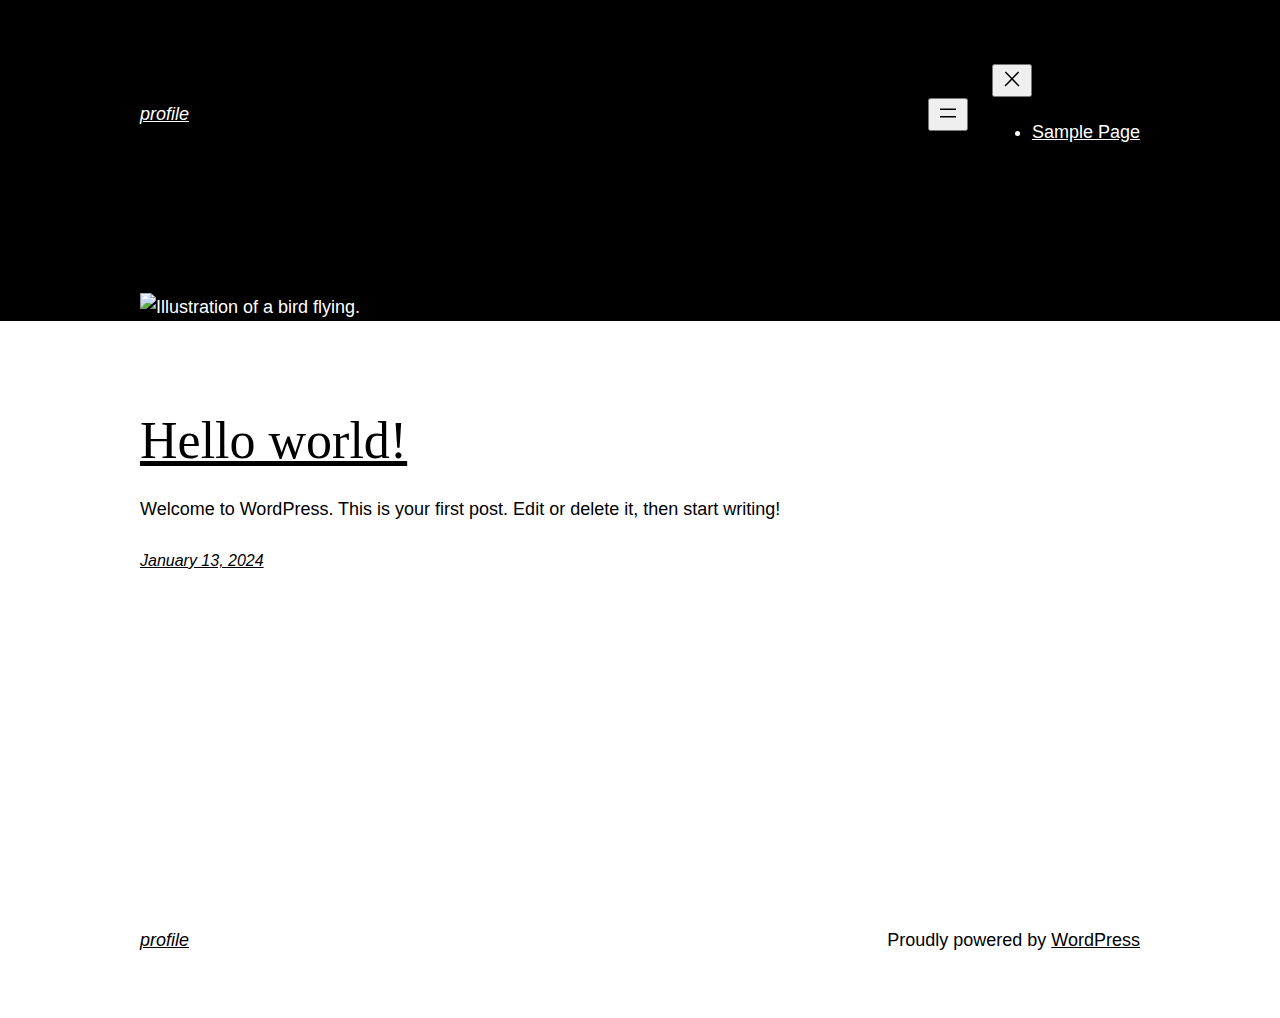
==== commit af27e374: "update" ====
--- a/index.html
+++ b/index.html
@@ -5,10 +5,10 @@
 	<meta name="viewport" content="width=device-width, initial-scale=1">
 <meta name="robots" content="max-image-preview:large">
 <title>profile</title>
-<link rel="alternate" type="application/rss+xml" title="profile &raquo; Feed" href="/feed/">
-<link rel="alternate" type="application/rss+xml" title="profile &raquo; Comments Feed" href="/comments/feed/">
+<link rel="alternate" type="application/rss+xml" title="profile &raquo; Feed" href="/profileGit/feed/">
+<link rel="alternate" type="application/rss+xml" title="profile &raquo; Comments Feed" href="/profileGit/comments/feed/">
 <script>
-window._wpemojiSettings = {"baseUrl":"https:\/\/s.w.org\/images\/core\/emoji\/14.0.0\/72x72\/","ext":".png","svgUrl":"https:\/\/s.w.org\/images\/core\/emoji\/14.0.0\/svg\/","svgExt":".svg","source":{"concatemoji":"\/wp-includes\/js\/wp-emoji-release.min.js?ver=6.4.2"}};
+window._wpemojiSettings = {"baseUrl":"https:\/\/s.w.org\/images\/core\/emoji\/14.0.0\/72x72\/","ext":".png","svgUrl":"https:\/\/s.w.org\/images\/core\/emoji\/14.0.0\/svg\/","svgExt":".svg","source":{"concatemoji":"\/profileGit\/wp-includes\/js\/wp-emoji-release.min.js?ver=6.4.2"}};
 /*! This file is auto-generated */
 !function(i,n){var o,s,e;function c(e){try{var t={supportTests:e,timestamp:(new Date).valueOf()};sessionStorage.setItem(o,JSON.stringify(t))}catch(e){}}function p(e,t,n){e.clearRect(0,0,e.canvas.width,e.canvas.height),e.fillText(t,0,0);var t=new Uint32Array(e.getImageData(0,0,e.canvas.width,e.canvas.height).data),r=(e.clearRect(0,0,e.canvas.width,e.canvas.height),e.fillText(n,0,0),new Uint32Array(e.getImageData(0,0,e.canvas.width,e.canvas.height).data));return t.every(function(e,t){return e===r[t]})}function u(e,t,n){switch(t){case"flag":return n(e,"🏳️‍⚧️","🏳️​⚧️")?!1:!n(e,"🇺🇳","🇺​🇳")&&!n(e,"🏴󠁧󠁢󠁥󠁮󠁧󠁿","🏴​󠁧​󠁢​󠁥​󠁮​󠁧​󠁿");case"emoji":return!n(e,"🫱🏻‍🫲🏿","🫱🏻​🫲🏿")}return!1}function f(e,t,n){var r="undefined"!=typeof WorkerGlobalScope&&self instanceof WorkerGlobalScope?new OffscreenCanvas(300,150):i.createElement("canvas"),a=r.getContext("2d",{willReadFrequently:!0}),o=(a.textBaseline="top",a.font="600 32px Arial",{});return e.forEach(function(e){o[e]=t(a,e,n)}),o}function t(e){var t=i.createElement("script");t.src=e,t.defer=!0,i.head.appendChild(t)}"undefined"!=typeof Promise&&(o="wpEmojiSettingsSupports",s=["flag","emoji"],n.supports={everything:!0,everythingExceptFlag:!0},e=new Promise(function(e){i.addEventListener("DOMContentLoaded",e,{once:!0})}),new Promise(function(t){var n=function(){try{var e=JSON.parse(sessionStorage.getItem(o));if("object"==typeof e&&"number"==typeof e.timestamp&&(new Date).valueOf()<e.timestamp+604800&&"object"==typeof e.supportTests)return e.supportTests}catch(e){}return null}();if(!n){if("undefined"!=typeof Worker&&"undefined"!=typeof OffscreenCanvas&&"undefined"!=typeof URL&&URL.createObjectURL&&"undefined"!=typeof Blob)try{var e="postMessage("+f.toString()+"("+[JSON.stringify(s),u.toString(),p.toString()].join(",")+"));",r=new Blob([e],{type:"text/javascript"}),a=new Worker(URL.createObjectURL(r),{name:"wpTestEmojiSupports"});return void(a.onmessage=function(e){c(n=e.data),a.terminate(),t(n)})}catch(e){}c(n=f(s,u,p))}t(n)}).then(function(e){for(var t in e)n.supports[t]=e[t],n.supports.everything=n.supports.everything&&n.supports[t],"flag"!==t&&(n.supports.everythingExceptFlag=n.supports.everythingExceptFlag&&n.supports[t]);n.supports.everythingExceptFlag=n.supports.everythingExceptFlag&&!n.supports.flag,n.DOMReady=!1,n.readyCallback=function(){n.DOMReady=!0}}).then(function(){return e}).then(function(){var e;n.supports.everything||(n.readyCallback(),(e=n.source||{}).concatemoji?t(e.concatemoji):e.wpemoji&&e.twemoji&&(t(e.twemoji),t(e.wpemoji)))}))}((window,document),window._wpemojiSettings);
 </script>
@@ -18,7 +18,7 @@
 <style id="wp-block-group-inline-css">.wp-block-group{box-sizing:border-box}</style>
 <style id="wp-block-group-theme-inline-css">:where(.wp-block-group.has-background){padding:1.25em 2.375em}</style>
 <style id="wp-block-page-list-inline-css">.wp-block-navigation .wp-block-page-list{align-items:var(--navigation-layout-align,initial);background-color:inherit;display:flex;flex-direction:var(--navigation-layout-direction,initial);flex-wrap:var(--navigation-layout-wrap,wrap);justify-content:var(--navigation-layout-justify,initial)}.wp-block-navigation .wp-block-navigation-item{background-color:inherit}</style>
-<link rel="stylesheet" id="wp-block-navigation-css" href="/wp-includes/blocks/navigation/style.min.css?ver=6.4.2" media="all">
+<link rel="stylesheet" id="wp-block-navigation-css" href="/profileGit/wp-includes/blocks/navigation/style.min.css?ver=6.4.2" media="all">
 <style id="wp-block-navigation-inline-css">.wp-block-navigation a:where(:not(.wp-element-button)){color: inherit;}</style>
 <style id="wp-block-template-part-theme-inline-css">.wp-block-template-part.has-background{margin-bottom:0;margin-top:0;padding:1.25em 2.375em}</style>
 <style id="wp-block-image-inline-css">.wp-block-image img{box-sizing:border-box;height:auto;max-width:100%;vertical-align:bottom}.wp-block-image[style*=border-radius] img,.wp-block-image[style*=border-radius]>a{border-radius:inherit}.wp-block-image.has-custom-border img{box-sizing:border-box}.wp-block-image.aligncenter{text-align:center}.wp-block-image.alignfull img,.wp-block-image.alignwide img{height:auto;width:100%}.wp-block-image .aligncenter,.wp-block-image .alignleft,.wp-block-image .alignright,.wp-block-image.aligncenter,.wp-block-image.alignleft,.wp-block-image.alignright{display:table}.wp-block-image .aligncenter>figcaption,.wp-block-image .alignleft>figcaption,.wp-block-image .alignright>figcaption,.wp-block-image.aligncenter>figcaption,.wp-block-image.alignleft>figcaption,.wp-block-image.alignright>figcaption{caption-side:bottom;display:table-caption}.wp-block-image .alignleft{float:left;margin:.5em 1em .5em 0}.wp-block-image .alignright{float:right;margin:.5em 0 .5em 1em}.wp-block-image .aligncenter{margin-left:auto;margin-right:auto}.wp-block-image figcaption{margin-bottom:1em;margin-top:.5em}.wp-block-image .is-style-rounded img,.wp-block-image.is-style-circle-mask img,.wp-block-image.is-style-rounded img{border-radius:9999px}@supports ((-webkit-mask-image:none) or (mask-image:none)) or (-webkit-mask-image:none){.wp-block-image.is-style-circle-mask img{border-radius:0;-webkit-mask-image:url('data:image/svg+xml;utf8,<svg viewBox="0 0 100 100" xmlns="http://www.w3.org/2000/svg"><circle cx="50" cy="50" r="50"/></svg>');mask-image:url('data:image/svg+xml;utf8,<svg viewBox="0 0 100 100" xmlns="http://www.w3.org/2000/svg"><circle cx="50" cy="50" r="50"/></svg>');mask-mode:alpha;-webkit-mask-position:center;mask-position:center;-webkit-mask-repeat:no-repeat;mask-repeat:no-repeat;-webkit-mask-size:contain;mask-size:contain}}.wp-block-image :where(.has-border-color){border-style:solid}.wp-block-image :where([style*=border-top-color]){border-top-style:solid}.wp-block-image :where([style*=border-right-color]){border-right-style:solid}.wp-block-image :where([style*=border-bottom-color]){border-bottom-style:solid}.wp-block-image :where([style*=border-left-color]){border-left-style:solid}.wp-block-image :where([style*=border-width]){border-style:solid}.wp-block-image :where([style*=border-top-width]){border-top-style:solid}.wp-block-image :where([style*=border-right-width]){border-right-style:solid}.wp-block-image :where([style*=border-bottom-width]){border-bottom-style:solid}.wp-block-image :where([style*=border-left-width]){border-left-style:solid}.wp-block-image figure{margin:0}.wp-lightbox-container{display:flex;flex-direction:column;position:relative}.wp-lightbox-container img{cursor:zoom-in}.wp-lightbox-container img:hover+button{opacity:1}.wp-lightbox-container button{align-items:center;-webkit-backdrop-filter:blur(16px) saturate(180%);backdrop-filter:blur(16px) saturate(180%);background-color:rgba(90,90,90,.25);border:none;border-radius:4px;cursor:zoom-in;display:flex;height:20px;justify-content:center;opacity:0;padding:0;position:absolute;right:16px;text-align:center;top:16px;transition:opacity .2s ease;width:20px;z-index:100}.wp-lightbox-container button:focus-visible{outline:3px auto rgba(90,90,90,.25);outline:3px auto -webkit-focus-ring-color;outline-offset:3px}.wp-lightbox-container button:hover{cursor:pointer;opacity:1}.wp-lightbox-container button:focus{opacity:1}.wp-lightbox-container button:focus,.wp-lightbox-container button:hover,.wp-lightbox-container button:not(:hover):not(:active):not(.has-background){background-color:rgba(90,90,90,.25);border:none}.wp-lightbox-overlay{box-sizing:border-box;cursor:zoom-out;height:100vh;left:0;overflow:hidden;position:fixed;top:0;visibility:hidden;width:100vw;z-index:100000}.wp-lightbox-overlay .close-button{align-items:center;cursor:pointer;display:flex;justify-content:center;min-height:40px;min-width:40px;padding:0;position:absolute;right:calc(env(safe-area-inset-right) + 16px);top:calc(env(safe-area-inset-top) + 16px);z-index:5000000}.wp-lightbox-overlay .close-button:focus,.wp-lightbox-overlay .close-button:hover,.wp-lightbox-overlay .close-button:not(:hover):not(:active):not(.has-background){background:none;border:none}.wp-lightbox-overlay .lightbox-image-container{height:var(--wp--lightbox-container-height);left:50%;overflow:hidden;position:absolute;top:50%;transform:translate(-50%,-50%);transform-origin:top left;width:var(--wp--lightbox-container-width);z-index:9999999999}.wp-lightbox-overlay .wp-block-image{align-items:center;box-sizing:border-box;display:flex;height:100%;justify-content:center;margin:0;position:relative;transform-origin:0 0;width:100%;z-index:3000000}.wp-lightbox-overlay .wp-block-image img{height:var(--wp--lightbox-image-height);min-height:var(--wp--lightbox-image-height);min-width:var(--wp--lightbox-image-width);width:var(--wp--lightbox-image-width)}.wp-lightbox-overlay .wp-block-image figcaption{display:none}.wp-lightbox-overlay button{background:none;border:none}.wp-lightbox-overlay .scrim{background-color:#fff;height:100%;opacity:.9;position:absolute;width:100%;z-index:2000000}.wp-lightbox-overlay.active{animation:turn-on-visibility .25s both;visibility:visible}.wp-lightbox-overlay.active img{animation:turn-on-visibility .35s both}.wp-lightbox-overlay.hideanimationenabled:not(.active){animation:turn-off-visibility .35s both}.wp-lightbox-overlay.hideanimationenabled:not(.active) img{animation:turn-off-visibility .25s both}@media (prefers-reduced-motion:no-preference){.wp-lightbox-overlay.zoom.active{animation:none;opacity:1;visibility:visible}.wp-lightbox-overlay.zoom.active .lightbox-image-container{animation:lightbox-zoom-in .4s}.wp-lightbox-overlay.zoom.active .lightbox-image-container img{animation:none}.wp-lightbox-overlay.zoom.active .scrim{animation:turn-on-visibility .4s forwards}.wp-lightbox-overlay.zoom.hideanimationenabled:not(.active){animation:none}.wp-lightbox-overlay.zoom.hideanimationenabled:not(.active) .lightbox-image-container{animation:lightbox-zoom-out .4s}.wp-lightbox-overlay.zoom.hideanimationenabled:not(.active) .lightbox-image-container img{animation:none}.wp-lightbox-overlay.zoom.hideanimationenabled:not(.active) .scrim{animation:turn-off-visibility .4s forwards}}@keyframes turn-on-visibility{0%{opacity:0}to{opacity:1}}@keyframes turn-off-visibility{0%{opacity:1;visibility:visible}99%{opacity:0;visibility:visible}to{opacity:0;visibility:hidden}}@keyframes lightbox-zoom-in{0%{transform:translate(calc(-50vw + var(--wp--lightbox-initial-left-position)),calc(-50vh + var(--wp--lightbox-initial-top-position))) scale(var(--wp--lightbox-scale))}to{transform:translate(-50%,-50%) scale(1)}}@keyframes lightbox-zoom-out{0%{transform:translate(-50%,-50%) scale(1);visibility:visible}99%{visibility:visible}to{transform:translate(calc(-50vw + var(--wp--lightbox-initial-left-position)),calc(-50vh + var(--wp--lightbox-initial-top-position))) scale(var(--wp--lightbox-scale));visibility:hidden}}</style>
@@ -76,15 +76,15 @@
 			width: auto;
 			z-index: 100000;
 		}</style>
-<link rel="stylesheet" id="github-embed-css" href="/wp-content/plugins/github-embed/css/github-embed.css?ver=6.4.2" media="all">
-<link rel="stylesheet" id="twentytwentytwo-style-css" href="/wp-content/themes/twentytwentytwo/style.css?ver=1.6" media="all">
-<script src="/wp-includes/js/dist/interactivity.min.js?ver=6.4.2" id="wp-interactivity-js" defer data-wp-strategy="defer"></script>
-<script src="/wp-includes/blocks/navigation/view.min.js?ver=e3d6f3216904b5b42831" id="wp-block-navigation-view-js" defer data-wp-strategy="defer"></script>
-<link rel="https://api.w.org/" href="/wp-json/">
-<link rel="EditURI" type="application/rsd+xml" title="RSD" href="/xmlrpc.php?rsd">
+<link rel="stylesheet" id="github-embed-css" href="/profileGit/wp-content/plugins/github-embed/css/github-embed.css?ver=6.4.2" media="all">
+<link rel="stylesheet" id="twentytwentytwo-style-css" href="/profileGit/wp-content/themes/twentytwentytwo/style.css?ver=1.6" media="all">
+<script src="/profileGit/wp-includes/js/dist/interactivity.min.js?ver=6.4.2" id="wp-interactivity-js" defer data-wp-strategy="defer"></script>
+<script src="/profileGit/wp-includes/blocks/navigation/view.min.js?ver=e3d6f3216904b5b42831" id="wp-block-navigation-view-js" defer data-wp-strategy="defer"></script>
+<link rel="https://api.w.org/" href="/profileGit/wp-json/">
+<link rel="EditURI" type="application/rsd+xml" title="RSD" href="/profileGit/xmlrpc.php?rsd">
 <meta name="generator" content="WordPress 6.4.2">
-<style id="wp-fonts-local">@font-face{font-family:"Source Serif Pro";font-style:normal;font-weight:200 900;font-display:fallback;src:url('/wp-content/themes/twentytwentytwo/assets/fonts/source-serif-pro/SourceSerif4Variable-Roman.ttf.woff2') format('woff2');font-stretch:normal;}
-@font-face{font-family:"Source Serif Pro";font-style:italic;font-weight:200 900;font-display:fallback;src:url('/wp-content/themes/twentytwentytwo/assets/fonts/source-serif-pro/SourceSerif4Variable-Italic.ttf.woff2') format('woff2');font-stretch:normal;}</style>
+<style id="wp-fonts-local">@font-face{font-family:"Source Serif Pro";font-style:normal;font-weight:200 900;font-display:fallback;src:url('/profileGit/wp-content/themes/twentytwentytwo/assets/fonts/source-serif-pro/SourceSerif4Variable-Roman.ttf.woff2') format('woff2');font-stretch:normal;}
+@font-face{font-family:"Source Serif Pro";font-style:italic;font-weight:200 900;font-display:fallback;src:url('/profileGit/wp-content/themes/twentytwentytwo/assets/fonts/source-serif-pro/SourceSerif4Variable-Italic.ttf.woff2') format('woff2');font-stretch:normal;}</style>
 </head>
 
 <body class="home blog wp-embed-responsive">
@@ -97,7 +97,7 @@
 <div class="wp-block-group alignwide is-content-justification-space-between is-layout-flex wp-container-core-group-layout-2 wp-block-group-is-layout-flex" style="padding-top:var(--wp--custom--spacing--small, 1.25rem);padding-bottom:var(--wp--custom--spacing--large, 8rem)">
 <div class="wp-block-group is-layout-flex wp-block-group-is-layout-flex">
 
-<h1 class="wp-block-site-title"><a href="/" target="_self" rel="home" aria-current="page">profile</a></h1>
+<h1 class="wp-block-site-title"><a href="/profileGit/" target="_self" rel="home" aria-current="page">profile</a></h1>
 </div>
 
 
@@ -107,7 +107,7 @@
 					<div class="wp-block-navigation__responsive-dialog" data-wp-bind--aria-modal="selectors.core.navigation.ariaModal" data-wp-bind--aria-label="selectors.core.navigation.ariaLabel" data-wp-bind--role="selectors.core.navigation.roleAttribute" data-wp-effect="effects.core.navigation.focusFirstElement">
 							<button aria-label="Close menu" class="wp-block-navigation__responsive-container-close" data-wp-on--click="actions.core.navigation.closeMenuOnClick"><svg xmlns="http://www.w3.org/2000/svg" viewbox="0 0 24 24" width="24" height="24" aria-hidden="true" focusable="false"><path d="M13 11.8l6.1-6.3-1-1-6.1 6.2-6.1-6.2-1 1 6.1 6.3-6.5 6.7 1 1 6.5-6.6 6.5 6.6 1-1z"></path></svg></button>
 						<div class="wp-block-navigation__responsive-container-content" id="modal-1-content">
-							<ul class="wp-block-page-list"><li class="wp-block-pages-list__item wp-block-navigation-item open-on-hover-click"><a class="wp-block-pages-list__item__link wp-block-navigation-item__content" href="/sample-page/">Sample Page</a></li></ul>
+							<ul class="wp-block-page-list"><li class="wp-block-pages-list__item wp-block-navigation-item open-on-hover-click"><a class="wp-block-pages-list__item__link wp-block-navigation-item__content" href="/profileGit/sample-page/">Sample Page</a></li></ul>
 						</div>
 					</div>
 				</div>
@@ -117,7 +117,7 @@
 </header>
 
 
-					<figure class="wp-block-image alignwide size-full is-resized"><img fetchpriority="high" decoding="async" src="/wp-content/themes/twentytwentytwo/assets/images/flight-path-on-transparent-d.png" alt="Illustration of a bird flying." width="2000" height="474"></figure>
+					<figure class="wp-block-image alignwide size-full is-resized"><img fetchpriority="high" decoding="async" src="/profileGit/wp-content/themes/twentytwentytwo/assets/images/flight-path-on-transparent-d.png" alt="Illustration of a bird flying." width="2000" height="474"></figure>
 					</div>
 
 <div style="height:66px" aria-hidden="true" class="wp-block-spacer"></div>
@@ -128,7 +128,7 @@
 <main class="wp-block-query is-layout-constrained wp-block-query-is-layout-constrained"><ul class="alignwide wp-block-post-template is-layout-flow wp-block-post-template-is-layout-flow"><li class="wp-block-post post-1 post type-post status-publish format-standard hentry category-uncategorized">
 
 <div class="wp-block-group is-layout-constrained wp-block-group-is-layout-constrained">
-<h2 class="alignwide wp-block-post-title has-var-wp-custom-typography-font-size-huge-clamp-2-25-rem-4-vw-2-75-rem-font-size"><a href="/hello-world/" target="_self">Hello world!</a></h2>
+<h2 class="alignwide wp-block-post-title has-var-wp-custom-typography-font-size-huge-clamp-2-25-rem-4-vw-2-75-rem-font-size"><a href="/profileGit/hello-world/" target="_self">Hello world!</a></h2>
 
 
 
@@ -137,7 +137,7 @@
 <div class="wp-block-column is-layout-flow wp-block-column-is-layout-flow" style="flex-basis:650px">
 <div class="wp-block-post-excerpt"><p class="wp-block-post-excerpt__excerpt">Welcome to WordPress. This is your first post. Edit or delete it, then start writing! </p></div>
 
-<div style="font-style:italic;font-weight:400;" class="wp-block-post-date has-small-font-size"><time datetime="2024-01-13T15:09:38+00:00"><a href="/hello-world/">January 13, 2024</a></time></div>
+<div style="font-style:italic;font-weight:400;" class="wp-block-post-date has-small-font-size"><time datetime="2024-01-13T15:09:38+00:00"><a href="/profileGit/hello-world/">January 13, 2024</a></time></div>
 </div>
 
 
@@ -160,7 +160,7 @@
 
 					<div class="wp-block-group alignfull is-layout-constrained wp-block-group-is-layout-constrained">
 					<div class="wp-block-group alignwide is-content-justification-space-between is-layout-flex wp-container-core-group-layout-6 wp-block-group-is-layout-flex" style="padding-top:4rem;padding-bottom:4rem">
-<p class="wp-block-site-title"><a href="/" target="_self" rel="home" aria-current="page">profile</a></p>
+<p class="wp-block-site-title"><a href="/profileGit/" target="_self" rel="home" aria-current="page">profile</a></p>
 
 					
 					<p class="has-text-align-right">Proudly powered by <a href="https://wordpress.org/" rel="nofollow">WordPress</a></p>
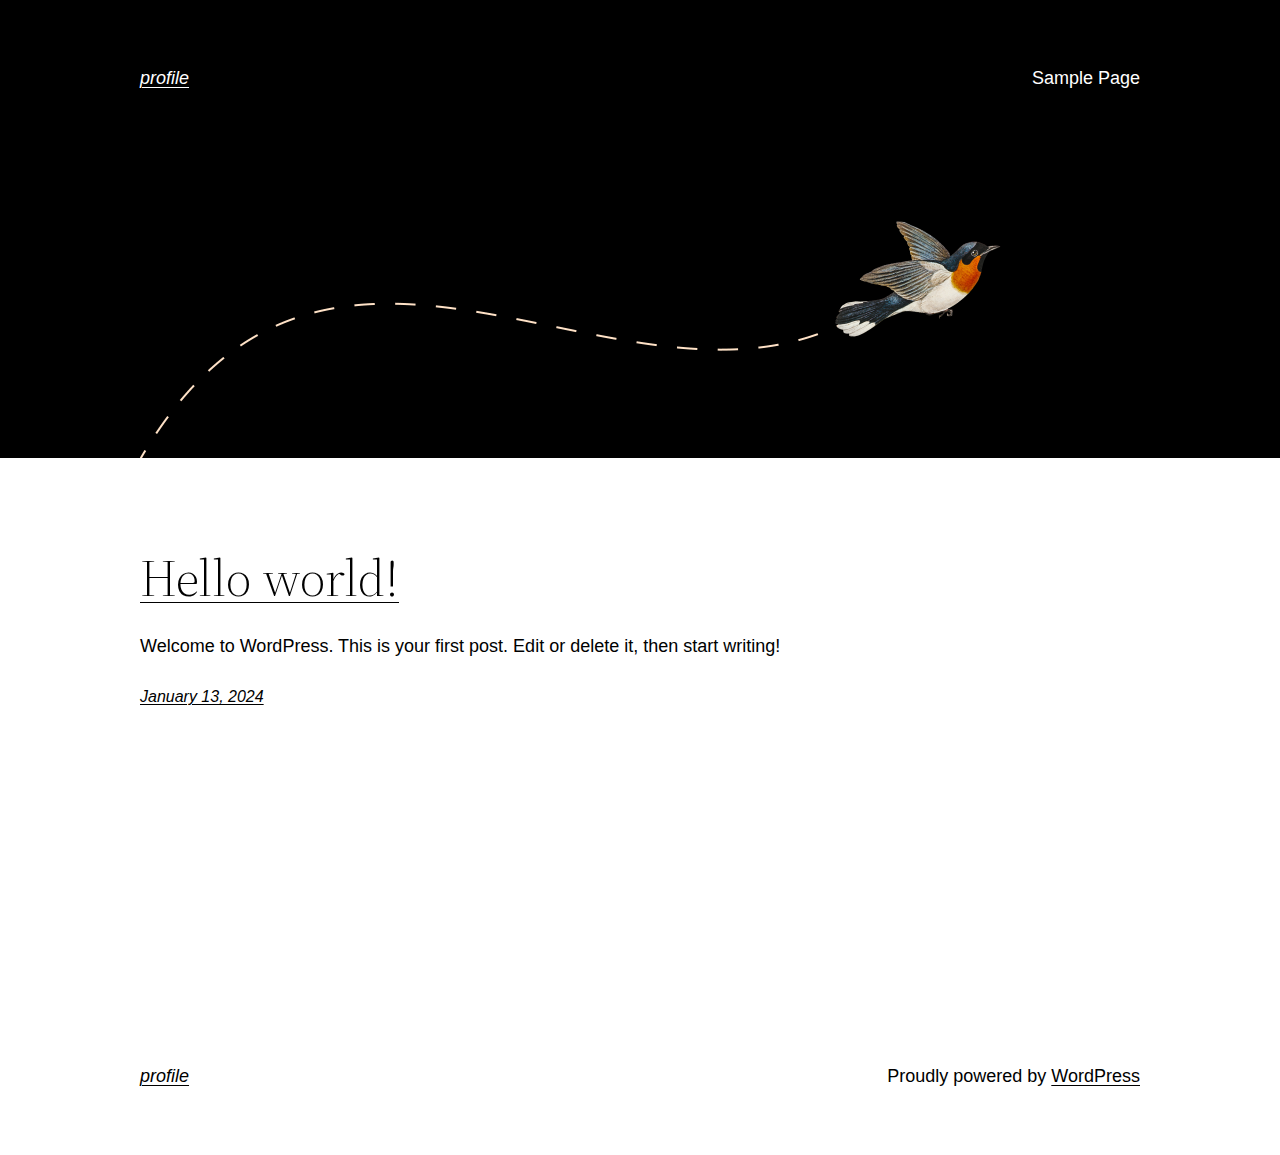
==== commit feefdd56: "update" ====
--- a/index.html
+++ b/index.html
@@ -5,10 +5,10 @@
 	<meta name="viewport" content="width=device-width, initial-scale=1">
 <meta name="robots" content="max-image-preview:large">
 <title>profile</title>
-<link rel="alternate" type="application/rss+xml" title="profile &raquo; Feed" href="/profileGit/feed/">
-<link rel="alternate" type="application/rss+xml" title="profile &raquo; Comments Feed" href="/profileGit/comments/feed/">
+<link rel="alternate" type="application/rss+xml" title="profile &raquo; Feed" href="https://aloysf.github.io/profileGit/feed/">
+<link rel="alternate" type="application/rss+xml" title="profile &raquo; Comments Feed" href="https://aloysf.github.io/profileGit/comments/feed/">
 <script>
-window._wpemojiSettings = {"baseUrl":"https:\/\/s.w.org\/images\/core\/emoji\/14.0.0\/72x72\/","ext":".png","svgUrl":"https:\/\/s.w.org\/images\/core\/emoji\/14.0.0\/svg\/","svgExt":".svg","source":{"concatemoji":"\/profileGit\/wp-includes\/js\/wp-emoji-release.min.js?ver=6.4.2"}};
+window._wpemojiSettings = {"baseUrl":"https:\/\/s.w.org\/images\/core\/emoji\/14.0.0\/72x72\/","ext":".png","svgUrl":"https:\/\/s.w.org\/images\/core\/emoji\/14.0.0\/svg\/","svgExt":".svg","source":{"concatemoji":"https:\/\/aloysf.github.io\/profileGit\/wp-includes\/js\/wp-emoji-release.min.js?ver=6.4.2"}};
 /*! This file is auto-generated */
 !function(i,n){var o,s,e;function c(e){try{var t={supportTests:e,timestamp:(new Date).valueOf()};sessionStorage.setItem(o,JSON.stringify(t))}catch(e){}}function p(e,t,n){e.clearRect(0,0,e.canvas.width,e.canvas.height),e.fillText(t,0,0);var t=new Uint32Array(e.getImageData(0,0,e.canvas.width,e.canvas.height).data),r=(e.clearRect(0,0,e.canvas.width,e.canvas.height),e.fillText(n,0,0),new Uint32Array(e.getImageData(0,0,e.canvas.width,e.canvas.height).data));return t.every(function(e,t){return e===r[t]})}function u(e,t,n){switch(t){case"flag":return n(e,"🏳️‍⚧️","🏳️​⚧️")?!1:!n(e,"🇺🇳","🇺​🇳")&&!n(e,"🏴󠁧󠁢󠁥󠁮󠁧󠁿","🏴​󠁧​󠁢​󠁥​󠁮​󠁧​󠁿");case"emoji":return!n(e,"🫱🏻‍🫲🏿","🫱🏻​🫲🏿")}return!1}function f(e,t,n){var r="undefined"!=typeof WorkerGlobalScope&&self instanceof WorkerGlobalScope?new OffscreenCanvas(300,150):i.createElement("canvas"),a=r.getContext("2d",{willReadFrequently:!0}),o=(a.textBaseline="top",a.font="600 32px Arial",{});return e.forEach(function(e){o[e]=t(a,e,n)}),o}function t(e){var t=i.createElement("script");t.src=e,t.defer=!0,i.head.appendChild(t)}"undefined"!=typeof Promise&&(o="wpEmojiSettingsSupports",s=["flag","emoji"],n.supports={everything:!0,everythingExceptFlag:!0},e=new Promise(function(e){i.addEventListener("DOMContentLoaded",e,{once:!0})}),new Promise(function(t){var n=function(){try{var e=JSON.parse(sessionStorage.getItem(o));if("object"==typeof e&&"number"==typeof e.timestamp&&(new Date).valueOf()<e.timestamp+604800&&"object"==typeof e.supportTests)return e.supportTests}catch(e){}return null}();if(!n){if("undefined"!=typeof Worker&&"undefined"!=typeof OffscreenCanvas&&"undefined"!=typeof URL&&URL.createObjectURL&&"undefined"!=typeof Blob)try{var e="postMessage("+f.toString()+"("+[JSON.stringify(s),u.toString(),p.toString()].join(",")+"));",r=new Blob([e],{type:"text/javascript"}),a=new Worker(URL.createObjectURL(r),{name:"wpTestEmojiSupports"});return void(a.onmessage=function(e){c(n=e.data),a.terminate(),t(n)})}catch(e){}c(n=f(s,u,p))}t(n)}).then(function(e){for(var t in e)n.supports[t]=e[t],n.supports.everything=n.supports.everything&&n.supports[t],"flag"!==t&&(n.supports.everythingExceptFlag=n.supports.everythingExceptFlag&&n.supports[t]);n.supports.everythingExceptFlag=n.supports.everythingExceptFlag&&!n.supports.flag,n.DOMReady=!1,n.readyCallback=function(){n.DOMReady=!0}}).then(function(){return e}).then(function(){var e;n.supports.everything||(n.readyCallback(),(e=n.source||{}).concatemoji?t(e.concatemoji):e.wpemoji&&e.twemoji&&(t(e.twemoji),t(e.wpemoji)))}))}((window,document),window._wpemojiSettings);
 </script>
@@ -18,7 +18,7 @@
 <style id="wp-block-group-inline-css">.wp-block-group{box-sizing:border-box}</style>
 <style id="wp-block-group-theme-inline-css">:where(.wp-block-group.has-background){padding:1.25em 2.375em}</style>
 <style id="wp-block-page-list-inline-css">.wp-block-navigation .wp-block-page-list{align-items:var(--navigation-layout-align,initial);background-color:inherit;display:flex;flex-direction:var(--navigation-layout-direction,initial);flex-wrap:var(--navigation-layout-wrap,wrap);justify-content:var(--navigation-layout-justify,initial)}.wp-block-navigation .wp-block-navigation-item{background-color:inherit}</style>
-<link rel="stylesheet" id="wp-block-navigation-css" href="/profileGit/wp-includes/blocks/navigation/style.min.css?ver=6.4.2" media="all">
+<link rel="stylesheet" id="wp-block-navigation-css" href="https://aloysf.github.io/profileGit/wp-includes/blocks/navigation/style.min.css?ver=6.4.2" media="all">
 <style id="wp-block-navigation-inline-css">.wp-block-navigation a:where(:not(.wp-element-button)){color: inherit;}</style>
 <style id="wp-block-template-part-theme-inline-css">.wp-block-template-part.has-background{margin-bottom:0;margin-top:0;padding:1.25em 2.375em}</style>
 <style id="wp-block-image-inline-css">.wp-block-image img{box-sizing:border-box;height:auto;max-width:100%;vertical-align:bottom}.wp-block-image[style*=border-radius] img,.wp-block-image[style*=border-radius]>a{border-radius:inherit}.wp-block-image.has-custom-border img{box-sizing:border-box}.wp-block-image.aligncenter{text-align:center}.wp-block-image.alignfull img,.wp-block-image.alignwide img{height:auto;width:100%}.wp-block-image .aligncenter,.wp-block-image .alignleft,.wp-block-image .alignright,.wp-block-image.aligncenter,.wp-block-image.alignleft,.wp-block-image.alignright{display:table}.wp-block-image .aligncenter>figcaption,.wp-block-image .alignleft>figcaption,.wp-block-image .alignright>figcaption,.wp-block-image.aligncenter>figcaption,.wp-block-image.alignleft>figcaption,.wp-block-image.alignright>figcaption{caption-side:bottom;display:table-caption}.wp-block-image .alignleft{float:left;margin:.5em 1em .5em 0}.wp-block-image .alignright{float:right;margin:.5em 0 .5em 1em}.wp-block-image .aligncenter{margin-left:auto;margin-right:auto}.wp-block-image figcaption{margin-bottom:1em;margin-top:.5em}.wp-block-image .is-style-rounded img,.wp-block-image.is-style-circle-mask img,.wp-block-image.is-style-rounded img{border-radius:9999px}@supports ((-webkit-mask-image:none) or (mask-image:none)) or (-webkit-mask-image:none){.wp-block-image.is-style-circle-mask img{border-radius:0;-webkit-mask-image:url('data:image/svg+xml;utf8,<svg viewBox="0 0 100 100" xmlns="http://www.w3.org/2000/svg"><circle cx="50" cy="50" r="50"/></svg>');mask-image:url('data:image/svg+xml;utf8,<svg viewBox="0 0 100 100" xmlns="http://www.w3.org/2000/svg"><circle cx="50" cy="50" r="50"/></svg>');mask-mode:alpha;-webkit-mask-position:center;mask-position:center;-webkit-mask-repeat:no-repeat;mask-repeat:no-repeat;-webkit-mask-size:contain;mask-size:contain}}.wp-block-image :where(.has-border-color){border-style:solid}.wp-block-image :where([style*=border-top-color]){border-top-style:solid}.wp-block-image :where([style*=border-right-color]){border-right-style:solid}.wp-block-image :where([style*=border-bottom-color]){border-bottom-style:solid}.wp-block-image :where([style*=border-left-color]){border-left-style:solid}.wp-block-image :where([style*=border-width]){border-style:solid}.wp-block-image :where([style*=border-top-width]){border-top-style:solid}.wp-block-image :where([style*=border-right-width]){border-right-style:solid}.wp-block-image :where([style*=border-bottom-width]){border-bottom-style:solid}.wp-block-image :where([style*=border-left-width]){border-left-style:solid}.wp-block-image figure{margin:0}.wp-lightbox-container{display:flex;flex-direction:column;position:relative}.wp-lightbox-container img{cursor:zoom-in}.wp-lightbox-container img:hover+button{opacity:1}.wp-lightbox-container button{align-items:center;-webkit-backdrop-filter:blur(16px) saturate(180%);backdrop-filter:blur(16px) saturate(180%);background-color:rgba(90,90,90,.25);border:none;border-radius:4px;cursor:zoom-in;display:flex;height:20px;justify-content:center;opacity:0;padding:0;position:absolute;right:16px;text-align:center;top:16px;transition:opacity .2s ease;width:20px;z-index:100}.wp-lightbox-container button:focus-visible{outline:3px auto rgba(90,90,90,.25);outline:3px auto -webkit-focus-ring-color;outline-offset:3px}.wp-lightbox-container button:hover{cursor:pointer;opacity:1}.wp-lightbox-container button:focus{opacity:1}.wp-lightbox-container button:focus,.wp-lightbox-container button:hover,.wp-lightbox-container button:not(:hover):not(:active):not(.has-background){background-color:rgba(90,90,90,.25);border:none}.wp-lightbox-overlay{box-sizing:border-box;cursor:zoom-out;height:100vh;left:0;overflow:hidden;position:fixed;top:0;visibility:hidden;width:100vw;z-index:100000}.wp-lightbox-overlay .close-button{align-items:center;cursor:pointer;display:flex;justify-content:center;min-height:40px;min-width:40px;padding:0;position:absolute;right:calc(env(safe-area-inset-right) + 16px);top:calc(env(safe-area-inset-top) + 16px);z-index:5000000}.wp-lightbox-overlay .close-button:focus,.wp-lightbox-overlay .close-button:hover,.wp-lightbox-overlay .close-button:not(:hover):not(:active):not(.has-background){background:none;border:none}.wp-lightbox-overlay .lightbox-image-container{height:var(--wp--lightbox-container-height);left:50%;overflow:hidden;position:absolute;top:50%;transform:translate(-50%,-50%);transform-origin:top left;width:var(--wp--lightbox-container-width);z-index:9999999999}.wp-lightbox-overlay .wp-block-image{align-items:center;box-sizing:border-box;display:flex;height:100%;justify-content:center;margin:0;position:relative;transform-origin:0 0;width:100%;z-index:3000000}.wp-lightbox-overlay .wp-block-image img{height:var(--wp--lightbox-image-height);min-height:var(--wp--lightbox-image-height);min-width:var(--wp--lightbox-image-width);width:var(--wp--lightbox-image-width)}.wp-lightbox-overlay .wp-block-image figcaption{display:none}.wp-lightbox-overlay button{background:none;border:none}.wp-lightbox-overlay .scrim{background-color:#fff;height:100%;opacity:.9;position:absolute;width:100%;z-index:2000000}.wp-lightbox-overlay.active{animation:turn-on-visibility .25s both;visibility:visible}.wp-lightbox-overlay.active img{animation:turn-on-visibility .35s both}.wp-lightbox-overlay.hideanimationenabled:not(.active){animation:turn-off-visibility .35s both}.wp-lightbox-overlay.hideanimationenabled:not(.active) img{animation:turn-off-visibility .25s both}@media (prefers-reduced-motion:no-preference){.wp-lightbox-overlay.zoom.active{animation:none;opacity:1;visibility:visible}.wp-lightbox-overlay.zoom.active .lightbox-image-container{animation:lightbox-zoom-in .4s}.wp-lightbox-overlay.zoom.active .lightbox-image-container img{animation:none}.wp-lightbox-overlay.zoom.active .scrim{animation:turn-on-visibility .4s forwards}.wp-lightbox-overlay.zoom.hideanimationenabled:not(.active){animation:none}.wp-lightbox-overlay.zoom.hideanimationenabled:not(.active) .lightbox-image-container{animation:lightbox-zoom-out .4s}.wp-lightbox-overlay.zoom.hideanimationenabled:not(.active) .lightbox-image-container img{animation:none}.wp-lightbox-overlay.zoom.hideanimationenabled:not(.active) .scrim{animation:turn-off-visibility .4s forwards}}@keyframes turn-on-visibility{0%{opacity:0}to{opacity:1}}@keyframes turn-off-visibility{0%{opacity:1;visibility:visible}99%{opacity:0;visibility:visible}to{opacity:0;visibility:hidden}}@keyframes lightbox-zoom-in{0%{transform:translate(calc(-50vw + var(--wp--lightbox-initial-left-position)),calc(-50vh + var(--wp--lightbox-initial-top-position))) scale(var(--wp--lightbox-scale))}to{transform:translate(-50%,-50%) scale(1)}}@keyframes lightbox-zoom-out{0%{transform:translate(-50%,-50%) scale(1);visibility:visible}99%{visibility:visible}to{transform:translate(calc(-50vw + var(--wp--lightbox-initial-left-position)),calc(-50vh + var(--wp--lightbox-initial-top-position))) scale(var(--wp--lightbox-scale));visibility:hidden}}</style>
@@ -76,15 +76,15 @@
 			width: auto;
 			z-index: 100000;
 		}</style>
-<link rel="stylesheet" id="github-embed-css" href="/profileGit/wp-content/plugins/github-embed/css/github-embed.css?ver=6.4.2" media="all">
-<link rel="stylesheet" id="twentytwentytwo-style-css" href="/profileGit/wp-content/themes/twentytwentytwo/style.css?ver=1.6" media="all">
-<script src="/profileGit/wp-includes/js/dist/interactivity.min.js?ver=6.4.2" id="wp-interactivity-js" defer data-wp-strategy="defer"></script>
-<script src="/profileGit/wp-includes/blocks/navigation/view.min.js?ver=e3d6f3216904b5b42831" id="wp-block-navigation-view-js" defer data-wp-strategy="defer"></script>
-<link rel="https://api.w.org/" href="/profileGit/wp-json/">
-<link rel="EditURI" type="application/rsd+xml" title="RSD" href="/profileGit/xmlrpc.php?rsd">
+<link rel="stylesheet" id="github-embed-css" href="https://aloysf.github.io/profileGit/wp-content/plugins/github-embed/css/github-embed.css?ver=6.4.2" media="all">
+<link rel="stylesheet" id="twentytwentytwo-style-css" href="https://aloysf.github.io/profileGit/wp-content/themes/twentytwentytwo/style.css?ver=1.6" media="all">
+<script src="https://aloysf.github.io/profileGit/wp-includes/js/dist/interactivity.min.js?ver=6.4.2" id="wp-interactivity-js" defer data-wp-strategy="defer"></script>
+<script src="https://aloysf.github.io/profileGit/wp-includes/blocks/navigation/view.min.js?ver=e3d6f3216904b5b42831" id="wp-block-navigation-view-js" defer data-wp-strategy="defer"></script>
+<link rel="https://api.w.org/" href="https://aloysf.github.io/profileGit/wp-json/">
+<link rel="EditURI" type="application/rsd+xml" title="RSD" href="https://aloysf.github.io/profileGit/xmlrpc.php?rsd">
 <meta name="generator" content="WordPress 6.4.2">
-<style id="wp-fonts-local">@font-face{font-family:"Source Serif Pro";font-style:normal;font-weight:200 900;font-display:fallback;src:url('/profileGit/wp-content/themes/twentytwentytwo/assets/fonts/source-serif-pro/SourceSerif4Variable-Roman.ttf.woff2') format('woff2');font-stretch:normal;}
-@font-face{font-family:"Source Serif Pro";font-style:italic;font-weight:200 900;font-display:fallback;src:url('/profileGit/wp-content/themes/twentytwentytwo/assets/fonts/source-serif-pro/SourceSerif4Variable-Italic.ttf.woff2') format('woff2');font-stretch:normal;}</style>
+<style id="wp-fonts-local">@font-face{font-family:"Source Serif Pro";font-style:normal;font-weight:200 900;font-display:fallback;src:url('https://aloysf.github.io/profileGit/wp-content/themes/twentytwentytwo/assets/fonts/source-serif-pro/SourceSerif4Variable-Roman.ttf.woff2') format('woff2');font-stretch:normal;}
+@font-face{font-family:"Source Serif Pro";font-style:italic;font-weight:200 900;font-display:fallback;src:url('https://aloysf.github.io/profileGit/wp-content/themes/twentytwentytwo/assets/fonts/source-serif-pro/SourceSerif4Variable-Italic.ttf.woff2') format('woff2');font-stretch:normal;}</style>
 </head>
 
 <body class="home blog wp-embed-responsive">
@@ -97,7 +97,7 @@
 <div class="wp-block-group alignwide is-content-justification-space-between is-layout-flex wp-container-core-group-layout-2 wp-block-group-is-layout-flex" style="padding-top:var(--wp--custom--spacing--small, 1.25rem);padding-bottom:var(--wp--custom--spacing--large, 8rem)">
 <div class="wp-block-group is-layout-flex wp-block-group-is-layout-flex">
 
-<h1 class="wp-block-site-title"><a href="/profileGit/" target="_self" rel="home" aria-current="page">profile</a></h1>
+<h1 class="wp-block-site-title"><a href="https://aloysf.github.io/profileGit/" target="_self" rel="home" aria-current="page">profile</a></h1>
 </div>
 
 
@@ -107,7 +107,7 @@
 					<div class="wp-block-navigation__responsive-dialog" data-wp-bind--aria-modal="selectors.core.navigation.ariaModal" data-wp-bind--aria-label="selectors.core.navigation.ariaLabel" data-wp-bind--role="selectors.core.navigation.roleAttribute" data-wp-effect="effects.core.navigation.focusFirstElement">
 							<button aria-label="Close menu" class="wp-block-navigation__responsive-container-close" data-wp-on--click="actions.core.navigation.closeMenuOnClick"><svg xmlns="http://www.w3.org/2000/svg" viewbox="0 0 24 24" width="24" height="24" aria-hidden="true" focusable="false"><path d="M13 11.8l6.1-6.3-1-1-6.1 6.2-6.1-6.2-1 1 6.1 6.3-6.5 6.7 1 1 6.5-6.6 6.5 6.6 1-1z"></path></svg></button>
 						<div class="wp-block-navigation__responsive-container-content" id="modal-1-content">
-							<ul class="wp-block-page-list"><li class="wp-block-pages-list__item wp-block-navigation-item open-on-hover-click"><a class="wp-block-pages-list__item__link wp-block-navigation-item__content" href="/profileGit/sample-page/">Sample Page</a></li></ul>
+							<ul class="wp-block-page-list"><li class="wp-block-pages-list__item wp-block-navigation-item open-on-hover-click"><a class="wp-block-pages-list__item__link wp-block-navigation-item__content" href="https://aloysf.github.io/profileGit/sample-page/">Sample Page</a></li></ul>
 						</div>
 					</div>
 				</div>
@@ -117,7 +117,7 @@
 </header>
 
 
-					<figure class="wp-block-image alignwide size-full is-resized"><img fetchpriority="high" decoding="async" src="/profileGit/wp-content/themes/twentytwentytwo/assets/images/flight-path-on-transparent-d.png" alt="Illustration of a bird flying." width="2000" height="474"></figure>
+					<figure class="wp-block-image alignwide size-full is-resized"><img fetchpriority="high" decoding="async" src="https://aloysf.github.io/profileGit/wp-content/themes/twentytwentytwo/assets/images/flight-path-on-transparent-d.png" alt="Illustration of a bird flying." width="2000" height="474"></figure>
 					</div>
 
 <div style="height:66px" aria-hidden="true" class="wp-block-spacer"></div>
@@ -128,7 +128,7 @@
 <main class="wp-block-query is-layout-constrained wp-block-query-is-layout-constrained"><ul class="alignwide wp-block-post-template is-layout-flow wp-block-post-template-is-layout-flow"><li class="wp-block-post post-1 post type-post status-publish format-standard hentry category-uncategorized">
 
 <div class="wp-block-group is-layout-constrained wp-block-group-is-layout-constrained">
-<h2 class="alignwide wp-block-post-title has-var-wp-custom-typography-font-size-huge-clamp-2-25-rem-4-vw-2-75-rem-font-size"><a href="/profileGit/hello-world/" target="_self">Hello world!</a></h2>
+<h2 class="alignwide wp-block-post-title has-var-wp-custom-typography-font-size-huge-clamp-2-25-rem-4-vw-2-75-rem-font-size"><a href="https://aloysf.github.io/profileGit/hello-world/" target="_self">Hello world!</a></h2>
 
 
 
@@ -137,7 +137,7 @@
 <div class="wp-block-column is-layout-flow wp-block-column-is-layout-flow" style="flex-basis:650px">
 <div class="wp-block-post-excerpt"><p class="wp-block-post-excerpt__excerpt">Welcome to WordPress. This is your first post. Edit or delete it, then start writing! </p></div>
 
-<div style="font-style:italic;font-weight:400;" class="wp-block-post-date has-small-font-size"><time datetime="2024-01-13T15:09:38+00:00"><a href="/profileGit/hello-world/">January 13, 2024</a></time></div>
+<div style="font-style:italic;font-weight:400;" class="wp-block-post-date has-small-font-size"><time datetime="2024-01-13T15:09:38+00:00"><a href="https://aloysf.github.io/profileGit/hello-world/">January 13, 2024</a></time></div>
 </div>
 
 
@@ -160,7 +160,7 @@
 
 					<div class="wp-block-group alignfull is-layout-constrained wp-block-group-is-layout-constrained">
 					<div class="wp-block-group alignwide is-content-justification-space-between is-layout-flex wp-container-core-group-layout-6 wp-block-group-is-layout-flex" style="padding-top:4rem;padding-bottom:4rem">
-<p class="wp-block-site-title"><a href="/profileGit/" target="_self" rel="home" aria-current="page">profile</a></p>
+<p class="wp-block-site-title"><a href="https://aloysf.github.io/profileGit/" target="_self" rel="home" aria-current="page">profile</a></p>
 
 					
 					<p class="has-text-align-right">Proudly powered by <a href="https://wordpress.org/" rel="nofollow">WordPress</a></p>
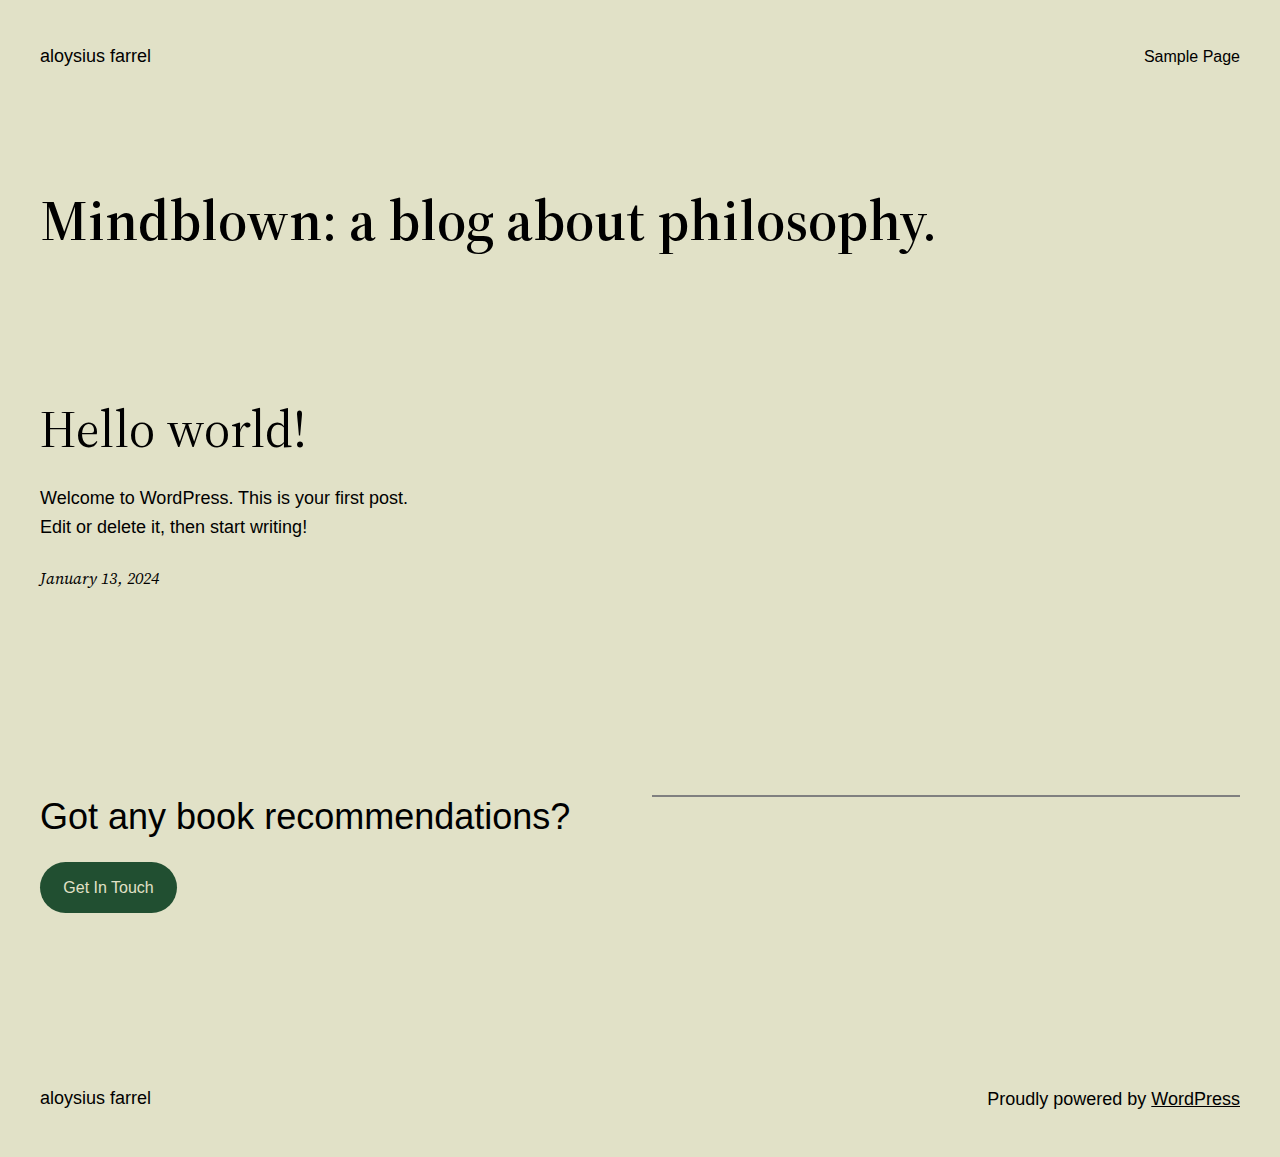
==== commit 7c4882ed: "update" ====
--- a/index.html
+++ b/index.html
@@ -4,35 +4,53 @@
 	<meta charset="UTF-8">
 	<meta name="viewport" content="width=device-width, initial-scale=1">
 <meta name="robots" content="max-image-preview:large">
-<title>profile</title>
-<link rel="alternate" type="application/rss+xml" title="profile &raquo; Feed" href="https://aloysf.github.io/profileGit/feed/">
-<link rel="alternate" type="application/rss+xml" title="profile &raquo; Comments Feed" href="https://aloysf.github.io/profileGit/comments/feed/">
+<title>Aloysius Farrel</title>
+<link rel="alternate" type="application/rss+xml" title="Aloysius Farrel &raquo; Feed" href="https://aloysf.github.io/profileGit/feed/">
+<link rel="alternate" type="application/rss+xml" title="Aloysius Farrel &raquo; Comments Feed" href="https://aloysf.github.io/profileGit/comments/feed/">
 <script>
 window._wpemojiSettings = {"baseUrl":"https:\/\/s.w.org\/images\/core\/emoji\/14.0.0\/72x72\/","ext":".png","svgUrl":"https:\/\/s.w.org\/images\/core\/emoji\/14.0.0\/svg\/","svgExt":".svg","source":{"concatemoji":"https:\/\/aloysf.github.io\/profileGit\/wp-includes\/js\/wp-emoji-release.min.js?ver=6.4.2"}};
 /*! This file is auto-generated */
 !function(i,n){var o,s,e;function c(e){try{var t={supportTests:e,timestamp:(new Date).valueOf()};sessionStorage.setItem(o,JSON.stringify(t))}catch(e){}}function p(e,t,n){e.clearRect(0,0,e.canvas.width,e.canvas.height),e.fillText(t,0,0);var t=new Uint32Array(e.getImageData(0,0,e.canvas.width,e.canvas.height).data),r=(e.clearRect(0,0,e.canvas.width,e.canvas.height),e.fillText(n,0,0),new Uint32Array(e.getImageData(0,0,e.canvas.width,e.canvas.height).data));return t.every(function(e,t){return e===r[t]})}function u(e,t,n){switch(t){case"flag":return n(e,"🏳️‍⚧️","🏳️​⚧️")?!1:!n(e,"🇺🇳","🇺​🇳")&&!n(e,"🏴󠁧󠁢󠁥󠁮󠁧󠁿","🏴​󠁧​󠁢​󠁥​󠁮​󠁧​󠁿");case"emoji":return!n(e,"🫱🏻‍🫲🏿","🫱🏻​🫲🏿")}return!1}function f(e,t,n){var r="undefined"!=typeof WorkerGlobalScope&&self instanceof WorkerGlobalScope?new OffscreenCanvas(300,150):i.createElement("canvas"),a=r.getContext("2d",{willReadFrequently:!0}),o=(a.textBaseline="top",a.font="600 32px Arial",{});return e.forEach(function(e){o[e]=t(a,e,n)}),o}function t(e){var t=i.createElement("script");t.src=e,t.defer=!0,i.head.appendChild(t)}"undefined"!=typeof Promise&&(o="wpEmojiSettingsSupports",s=["flag","emoji"],n.supports={everything:!0,everythingExceptFlag:!0},e=new Promise(function(e){i.addEventListener("DOMContentLoaded",e,{once:!0})}),new Promise(function(t){var n=function(){try{var e=JSON.parse(sessionStorage.getItem(o));if("object"==typeof e&&"number"==typeof e.timestamp&&(new Date).valueOf()<e.timestamp+604800&&"object"==typeof e.supportTests)return e.supportTests}catch(e){}return null}();if(!n){if("undefined"!=typeof Worker&&"undefined"!=typeof OffscreenCanvas&&"undefined"!=typeof URL&&URL.createObjectURL&&"undefined"!=typeof Blob)try{var e="postMessage("+f.toString()+"("+[JSON.stringify(s),u.toString(),p.toString()].join(",")+"));",r=new Blob([e],{type:"text/javascript"}),a=new Worker(URL.createObjectURL(r),{name:"wpTestEmojiSupports"});return void(a.onmessage=function(e){c(n=e.data),a.terminate(),t(n)})}catch(e){}c(n=f(s,u,p))}t(n)}).then(function(e){for(var t in e)n.supports[t]=e[t],n.supports.everything=n.supports.everything&&n.supports[t],"flag"!==t&&(n.supports.everythingExceptFlag=n.supports.everythingExceptFlag&&n.supports[t]);n.supports.everythingExceptFlag=n.supports.everythingExceptFlag&&!n.supports.flag,n.DOMReady=!1,n.readyCallback=function(){n.DOMReady=!0}}).then(function(){return e}).then(function(){var e;n.supports.everything||(n.readyCallback(),(e=n.source||{}).concatemoji?t(e.concatemoji):e.wpemoji&&e.twemoji&&(t(e.twemoji),t(e.wpemoji)))}))}((window,document),window._wpemojiSettings);
 </script>
-<style id="wp-block-site-logo-inline-css">.wp-block-site-logo{box-sizing:border-box;line-height:0}.wp-block-site-logo a{display:inline-block;line-height:0}.wp-block-site-logo.is-default-size img{height:auto;width:120px}.wp-block-site-logo img{height:auto;max-width:100%}.wp-block-site-logo a,.wp-block-site-logo img{border-radius:inherit}.wp-block-site-logo.aligncenter{margin-left:auto;margin-right:auto;text-align:center}.wp-block-site-logo.is-style-rounded{border-radius:9999px}</style>
 <style id="wp-block-site-title-inline-css">.wp-block-site-title a{color:inherit}
-.wp-block-site-title{font-family: var(--wp--preset--font-family--system-font);font-size: var(--wp--preset--font-size--medium);font-style: italic;font-weight: normal;line-height: var(--wp--custom--typography--line-height--normal);}</style>
-<style id="wp-block-group-inline-css">.wp-block-group{box-sizing:border-box}</style>
-<style id="wp-block-group-theme-inline-css">:where(.wp-block-group.has-background){padding:1.25em 2.375em}</style>
+.wp-block-site-title{font-size: var(--wp--preset--font-size--medium);font-weight: normal;line-height: 1.4;text-transform: lowercase;}
+.wp-block-site-title a:where(:not(.wp-element-button)){text-decoration: none;}
+.wp-block-site-title a:where(:not(.wp-element-button)):hover{text-decoration: underline;}
+.wp-block-site-title a:where(:not(.wp-element-button)):focus{text-decoration: underline dashed;}
+.wp-block-site-title a:where(:not(.wp-element-button)):active{color: var(--wp--preset--color--secondary);text-decoration: none;}</style>
 <style id="wp-block-page-list-inline-css">.wp-block-navigation .wp-block-page-list{align-items:var(--navigation-layout-align,initial);background-color:inherit;display:flex;flex-direction:var(--navigation-layout-direction,initial);flex-wrap:var(--navigation-layout-wrap,wrap);justify-content:var(--navigation-layout-justify,initial)}.wp-block-navigation .wp-block-navigation-item{background-color:inherit}</style>
 <link rel="stylesheet" id="wp-block-navigation-css" href="https://aloysf.github.io/profileGit/wp-includes/blocks/navigation/style.min.css?ver=6.4.2" media="all">
-<style id="wp-block-navigation-inline-css">.wp-block-navigation a:where(:not(.wp-element-button)){color: inherit;}</style>
-<style id="wp-block-template-part-theme-inline-css">.wp-block-template-part.has-background{margin-bottom:0;margin-top:0;padding:1.25em 2.375em}</style>
-<style id="wp-block-image-inline-css">.wp-block-image img{box-sizing:border-box;height:auto;max-width:100%;vertical-align:bottom}.wp-block-image[style*=border-radius] img,.wp-block-image[style*=border-radius]>a{border-radius:inherit}.wp-block-image.has-custom-border img{box-sizing:border-box}.wp-block-image.aligncenter{text-align:center}.wp-block-image.alignfull img,.wp-block-image.alignwide img{height:auto;width:100%}.wp-block-image .aligncenter,.wp-block-image .alignleft,.wp-block-image .alignright,.wp-block-image.aligncenter,.wp-block-image.alignleft,.wp-block-image.alignright{display:table}.wp-block-image .aligncenter>figcaption,.wp-block-image .alignleft>figcaption,.wp-block-image .alignright>figcaption,.wp-block-image.aligncenter>figcaption,.wp-block-image.alignleft>figcaption,.wp-block-image.alignright>figcaption{caption-side:bottom;display:table-caption}.wp-block-image .alignleft{float:left;margin:.5em 1em .5em 0}.wp-block-image .alignright{float:right;margin:.5em 0 .5em 1em}.wp-block-image .aligncenter{margin-left:auto;margin-right:auto}.wp-block-image figcaption{margin-bottom:1em;margin-top:.5em}.wp-block-image .is-style-rounded img,.wp-block-image.is-style-circle-mask img,.wp-block-image.is-style-rounded img{border-radius:9999px}@supports ((-webkit-mask-image:none) or (mask-image:none)) or (-webkit-mask-image:none){.wp-block-image.is-style-circle-mask img{border-radius:0;-webkit-mask-image:url('data:image/svg+xml;utf8,<svg viewBox="0 0 100 100" xmlns="http://www.w3.org/2000/svg"><circle cx="50" cy="50" r="50"/></svg>');mask-image:url('data:image/svg+xml;utf8,<svg viewBox="0 0 100 100" xmlns="http://www.w3.org/2000/svg"><circle cx="50" cy="50" r="50"/></svg>');mask-mode:alpha;-webkit-mask-position:center;mask-position:center;-webkit-mask-repeat:no-repeat;mask-repeat:no-repeat;-webkit-mask-size:contain;mask-size:contain}}.wp-block-image :where(.has-border-color){border-style:solid}.wp-block-image :where([style*=border-top-color]){border-top-style:solid}.wp-block-image :where([style*=border-right-color]){border-right-style:solid}.wp-block-image :where([style*=border-bottom-color]){border-bottom-style:solid}.wp-block-image :where([style*=border-left-color]){border-left-style:solid}.wp-block-image :where([style*=border-width]){border-style:solid}.wp-block-image :where([style*=border-top-width]){border-top-style:solid}.wp-block-image :where([style*=border-right-width]){border-right-style:solid}.wp-block-image :where([style*=border-bottom-width]){border-bottom-style:solid}.wp-block-image :where([style*=border-left-width]){border-left-style:solid}.wp-block-image figure{margin:0}.wp-lightbox-container{display:flex;flex-direction:column;position:relative}.wp-lightbox-container img{cursor:zoom-in}.wp-lightbox-container img:hover+button{opacity:1}.wp-lightbox-container button{align-items:center;-webkit-backdrop-filter:blur(16px) saturate(180%);backdrop-filter:blur(16px) saturate(180%);background-color:rgba(90,90,90,.25);border:none;border-radius:4px;cursor:zoom-in;display:flex;height:20px;justify-content:center;opacity:0;padding:0;position:absolute;right:16px;text-align:center;top:16px;transition:opacity .2s ease;width:20px;z-index:100}.wp-lightbox-container button:focus-visible{outline:3px auto rgba(90,90,90,.25);outline:3px auto -webkit-focus-ring-color;outline-offset:3px}.wp-lightbox-container button:hover{cursor:pointer;opacity:1}.wp-lightbox-container button:focus{opacity:1}.wp-lightbox-container button:focus,.wp-lightbox-container button:hover,.wp-lightbox-container button:not(:hover):not(:active):not(.has-background){background-color:rgba(90,90,90,.25);border:none}.wp-lightbox-overlay{box-sizing:border-box;cursor:zoom-out;height:100vh;left:0;overflow:hidden;position:fixed;top:0;visibility:hidden;width:100vw;z-index:100000}.wp-lightbox-overlay .close-button{align-items:center;cursor:pointer;display:flex;justify-content:center;min-height:40px;min-width:40px;padding:0;position:absolute;right:calc(env(safe-area-inset-right) + 16px);top:calc(env(safe-area-inset-top) + 16px);z-index:5000000}.wp-lightbox-overlay .close-button:focus,.wp-lightbox-overlay .close-button:hover,.wp-lightbox-overlay .close-button:not(:hover):not(:active):not(.has-background){background:none;border:none}.wp-lightbox-overlay .lightbox-image-container{height:var(--wp--lightbox-container-height);left:50%;overflow:hidden;position:absolute;top:50%;transform:translate(-50%,-50%);transform-origin:top left;width:var(--wp--lightbox-container-width);z-index:9999999999}.wp-lightbox-overlay .wp-block-image{align-items:center;box-sizing:border-box;display:flex;height:100%;justify-content:center;margin:0;position:relative;transform-origin:0 0;width:100%;z-index:3000000}.wp-lightbox-overlay .wp-block-image img{height:var(--wp--lightbox-image-height);min-height:var(--wp--lightbox-image-height);min-width:var(--wp--lightbox-image-width);width:var(--wp--lightbox-image-width)}.wp-lightbox-overlay .wp-block-image figcaption{display:none}.wp-lightbox-overlay button{background:none;border:none}.wp-lightbox-overlay .scrim{background-color:#fff;height:100%;opacity:.9;position:absolute;width:100%;z-index:2000000}.wp-lightbox-overlay.active{animation:turn-on-visibility .25s both;visibility:visible}.wp-lightbox-overlay.active img{animation:turn-on-visibility .35s both}.wp-lightbox-overlay.hideanimationenabled:not(.active){animation:turn-off-visibility .35s both}.wp-lightbox-overlay.hideanimationenabled:not(.active) img{animation:turn-off-visibility .25s both}@media (prefers-reduced-motion:no-preference){.wp-lightbox-overlay.zoom.active{animation:none;opacity:1;visibility:visible}.wp-lightbox-overlay.zoom.active .lightbox-image-container{animation:lightbox-zoom-in .4s}.wp-lightbox-overlay.zoom.active .lightbox-image-container img{animation:none}.wp-lightbox-overlay.zoom.active .scrim{animation:turn-on-visibility .4s forwards}.wp-lightbox-overlay.zoom.hideanimationenabled:not(.active){animation:none}.wp-lightbox-overlay.zoom.hideanimationenabled:not(.active) .lightbox-image-container{animation:lightbox-zoom-out .4s}.wp-lightbox-overlay.zoom.hideanimationenabled:not(.active) .lightbox-image-container img{animation:none}.wp-lightbox-overlay.zoom.hideanimationenabled:not(.active) .scrim{animation:turn-off-visibility .4s forwards}}@keyframes turn-on-visibility{0%{opacity:0}to{opacity:1}}@keyframes turn-off-visibility{0%{opacity:1;visibility:visible}99%{opacity:0;visibility:visible}to{opacity:0;visibility:hidden}}@keyframes lightbox-zoom-in{0%{transform:translate(calc(-50vw + var(--wp--lightbox-initial-left-position)),calc(-50vh + var(--wp--lightbox-initial-top-position))) scale(var(--wp--lightbox-scale))}to{transform:translate(-50%,-50%) scale(1)}}@keyframes lightbox-zoom-out{0%{transform:translate(-50%,-50%) scale(1);visibility:visible}99%{visibility:visible}to{transform:translate(calc(-50vw + var(--wp--lightbox-initial-left-position)),calc(-50vh + var(--wp--lightbox-initial-top-position))) scale(var(--wp--lightbox-scale));visibility:hidden}}</style>
-<style id="wp-block-image-theme-inline-css">.wp-block-image figcaption{color:#555;font-size:13px;text-align:center}.is-dark-theme .wp-block-image figcaption{color:hsla(0,0%,100%,.65)}.wp-block-image{margin:0 0 1em}</style>
+<style id="wp-block-navigation-inline-css">.wp-block-navigation{font-size: var(--wp--preset--font-size--small);}
+.wp-block-navigation a:where(:not(.wp-element-button)){color: inherit;text-decoration: none;}
+.wp-block-navigation a:where(:not(.wp-element-button)):hover{text-decoration: underline;}
+.wp-block-navigation a:where(:not(.wp-element-button)):focus{text-decoration: underline dashed;}
+.wp-block-navigation a:where(:not(.wp-element-button)):active{text-decoration: none;}</style>
+<style id="wp-block-group-inline-css">.wp-block-group{box-sizing:border-box}</style>
+<style id="wp-block-heading-inline-css">h1.has-background,h2.has-background,h3.has-background,h4.has-background,h5.has-background,h6.has-background{padding:1.25em 2.375em}h1.has-text-align-left[style*=writing-mode]:where([style*=vertical-lr]),h1.has-text-align-right[style*=writing-mode]:where([style*=vertical-rl]),h2.has-text-align-left[style*=writing-mode]:where([style*=vertical-lr]),h2.has-text-align-right[style*=writing-mode]:where([style*=vertical-rl]),h3.has-text-align-left[style*=writing-mode]:where([style*=vertical-lr]),h3.has-text-align-right[style*=writing-mode]:where([style*=vertical-rl]),h4.has-text-align-left[style*=writing-mode]:where([style*=vertical-lr]),h4.has-text-align-right[style*=writing-mode]:where([style*=vertical-rl]),h5.has-text-align-left[style*=writing-mode]:where([style*=vertical-lr]),h5.has-text-align-right[style*=writing-mode]:where([style*=vertical-rl]),h6.has-text-align-left[style*=writing-mode]:where([style*=vertical-lr]),h6.has-text-align-right[style*=writing-mode]:where([style*=vertical-rl]){rotate:180deg}</style>
+<style id="wp-block-post-featured-image-inline-css">.wp-block-post-featured-image{margin-left:0;margin-right:0}.wp-block-post-featured-image a{display:block;height:100%}.wp-block-post-featured-image img{box-sizing:border-box;height:auto;max-width:100%;vertical-align:bottom;width:100%}.wp-block-post-featured-image.alignfull img,.wp-block-post-featured-image.alignwide img{width:100%}.wp-block-post-featured-image .wp-block-post-featured-image__overlay.has-background-dim{background-color:#000;inset:0;position:absolute}.wp-block-post-featured-image{position:relative}.wp-block-post-featured-image .wp-block-post-featured-image__overlay.has-background-gradient{background-color:transparent}.wp-block-post-featured-image .wp-block-post-featured-image__overlay.has-background-dim-0{opacity:0}.wp-block-post-featured-image .wp-block-post-featured-image__overlay.has-background-dim-10{opacity:.1}.wp-block-post-featured-image .wp-block-post-featured-image__overlay.has-background-dim-20{opacity:.2}.wp-block-post-featured-image .wp-block-post-featured-image__overlay.has-background-dim-30{opacity:.3}.wp-block-post-featured-image .wp-block-post-featured-image__overlay.has-background-dim-40{opacity:.4}.wp-block-post-featured-image .wp-block-post-featured-image__overlay.has-background-dim-50{opacity:.5}.wp-block-post-featured-image .wp-block-post-featured-image__overlay.has-background-dim-60{opacity:.6}.wp-block-post-featured-image .wp-block-post-featured-image__overlay.has-background-dim-70{opacity:.7}.wp-block-post-featured-image .wp-block-post-featured-image__overlay.has-background-dim-80{opacity:.8}.wp-block-post-featured-image .wp-block-post-featured-image__overlay.has-background-dim-90{opacity:.9}.wp-block-post-featured-image .wp-block-post-featured-image__overlay.has-background-dim-100{opacity:1}.wp-block-post-featured-image:where(.alignleft,.alignright){width:100%}</style>
+<style id="wp-block-columns-inline-css">.wp-block-columns{align-items:normal!important;box-sizing:border-box;display:flex;flex-wrap:wrap!important}@media (min-width:782px){.wp-block-columns{flex-wrap:nowrap!important}}.wp-block-columns.are-vertically-aligned-top{align-items:flex-start}.wp-block-columns.are-vertically-aligned-center{align-items:center}.wp-block-columns.are-vertically-aligned-bottom{align-items:flex-end}@media (max-width:781px){.wp-block-columns:not(.is-not-stacked-on-mobile)>.wp-block-column{flex-basis:100%!important}}@media (min-width:782px){.wp-block-columns:not(.is-not-stacked-on-mobile)>.wp-block-column{flex-basis:0;flex-grow:1}.wp-block-columns:not(.is-not-stacked-on-mobile)>.wp-block-column[style*=flex-basis]{flex-grow:0}}.wp-block-columns.is-not-stacked-on-mobile{flex-wrap:nowrap!important}.wp-block-columns.is-not-stacked-on-mobile>.wp-block-column{flex-basis:0;flex-grow:1}.wp-block-columns.is-not-stacked-on-mobile>.wp-block-column[style*=flex-basis]{flex-grow:0}:where(.wp-block-columns){margin-bottom:1.75em}:where(.wp-block-columns.has-background){padding:1.25em 2.375em}.wp-block-column{flex-grow:1;min-width:0;overflow-wrap:break-word;word-break:break-word}.wp-block-column.is-vertically-aligned-top{align-self:flex-start}.wp-block-column.is-vertically-aligned-center{align-self:center}.wp-block-column.is-vertically-aligned-bottom{align-self:flex-end}.wp-block-column.is-vertically-aligned-stretch{align-self:stretch}.wp-block-column.is-vertically-aligned-bottom,.wp-block-column.is-vertically-aligned-center,.wp-block-column.is-vertically-aligned-top{width:100%}</style>
+<style id="wp-block-post-title-inline-css">.wp-block-post-title{box-sizing:border-box;word-break:break-word}.wp-block-post-title a{display:inline-block}
+.wp-block-post-title{font-weight: 400;margin-top: 1.25rem;margin-bottom: 1.25rem;}
+.wp-block-post-title a:where(:not(.wp-element-button)){text-decoration: none;}
+.wp-block-post-title a:where(:not(.wp-element-button)):hover{text-decoration: underline;}
+.wp-block-post-title a:where(:not(.wp-element-button)):focus{text-decoration: underline dashed;}
+.wp-block-post-title a:where(:not(.wp-element-button)):active{color: var(--wp--preset--color--secondary);text-decoration: none;}</style>
+<style id="wp-block-paragraph-inline-css">.is-small-text{font-size:.875em}.is-regular-text{font-size:1em}.is-large-text{font-size:2.25em}.is-larger-text{font-size:3em}.has-drop-cap:not(:focus):first-letter{float:left;font-size:8.4em;font-style:normal;font-weight:100;line-height:.68;margin:.05em .1em 0 0;text-transform:uppercase}body.rtl .has-drop-cap:not(:focus):first-letter{float:none;margin-left:.1em}p.has-drop-cap.has-background{overflow:hidden}p.has-background{padding:1.25em 2.375em}:where(p.has-text-color:not(.has-link-color)) a{color:inherit}p.has-text-align-left[style*="writing-mode:vertical-lr"],p.has-text-align-right[style*="writing-mode:vertical-rl"]{rotate:180deg}</style>
+<style id="wp-block-post-excerpt-inline-css">:where(.wp-block-post-excerpt){margin-bottom:var(--wp--style--block-gap);margin-top:var(--wp--style--block-gap)}.wp-block-post-excerpt__excerpt{margin-bottom:0;margin-top:0}.wp-block-post-excerpt__more-text{margin-bottom:0;margin-top:var(--wp--style--block-gap)}.wp-block-post-excerpt__more-link{display:inline-block}
+.wp-block-post-excerpt{font-size: var(--wp--preset--font-size--medium);}</style>
+<style id="wp-block-post-date-inline-css">.wp-block-post-date{box-sizing:border-box}
+.wp-block-post-date{font-family: var(--wp--preset--font-family--source-serif-pro);font-size: var(--wp--preset--font-size--small);font-style: italic;font-weight: 400;}
+.wp-block-post-date a:where(:not(.wp-element-button)){text-decoration: none;}
+.wp-block-post-date a:where(:not(.wp-element-button)):hover{text-decoration: underline;}</style>
 <style id="wp-block-spacer-inline-css">.wp-block-spacer{clear:both}</style>
-<style id="wp-block-post-title-inline-css">.wp-block-post-title{box-sizing:border-box;word-break:break-word}.wp-block-post-title a{display:inline-block}
-.wp-block-post-title{font-family: var(--wp--preset--font-family--source-serif-pro);font-size: var(--wp--custom--typography--font-size--gigantic);font-weight: 300;line-height: var(--wp--custom--typography--line-height--tiny);}</style>
-<style id="wp-block-post-featured-image-inline-css">.wp-block-post-featured-image{margin-left:0;margin-right:0}.wp-block-post-featured-image a{display:block;height:100%}.wp-block-post-featured-image img{box-sizing:border-box;height:auto;max-width:100%;vertical-align:bottom;width:100%}.wp-block-post-featured-image.alignfull img,.wp-block-post-featured-image.alignwide img{width:100%}.wp-block-post-featured-image .wp-block-post-featured-image__overlay.has-background-dim{background-color:#000;inset:0;position:absolute}.wp-block-post-featured-image{position:relative}.wp-block-post-featured-image .wp-block-post-featured-image__overlay.has-background-gradient{background-color:transparent}.wp-block-post-featured-image .wp-block-post-featured-image__overlay.has-background-dim-0{opacity:0}.wp-block-post-featured-image .wp-block-post-featured-image__overlay.has-background-dim-10{opacity:.1}.wp-block-post-featured-image .wp-block-post-featured-image__overlay.has-background-dim-20{opacity:.2}.wp-block-post-featured-image .wp-block-post-featured-image__overlay.has-background-dim-30{opacity:.3}.wp-block-post-featured-image .wp-block-post-featured-image__overlay.has-background-dim-40{opacity:.4}.wp-block-post-featured-image .wp-block-post-featured-image__overlay.has-background-dim-50{opacity:.5}.wp-block-post-featured-image .wp-block-post-featured-image__overlay.has-background-dim-60{opacity:.6}.wp-block-post-featured-image .wp-block-post-featured-image__overlay.has-background-dim-70{opacity:.7}.wp-block-post-featured-image .wp-block-post-featured-image__overlay.has-background-dim-80{opacity:.8}.wp-block-post-featured-image .wp-block-post-featured-image__overlay.has-background-dim-90{opacity:.9}.wp-block-post-featured-image .wp-block-post-featured-image__overlay.has-background-dim-100{opacity:1}.wp-block-post-featured-image:where(.alignleft,.alignright){width:100%}</style>
-<style id="wp-block-paragraph-inline-css">.is-small-text{font-size:.875em}.is-regular-text{font-size:1em}.is-large-text{font-size:2.25em}.is-larger-text{font-size:3em}.has-drop-cap:not(:focus):first-letter{float:left;font-size:8.4em;font-style:normal;font-weight:100;line-height:.68;margin:.05em .1em 0 0;text-transform:uppercase}body.rtl .has-drop-cap:not(:focus):first-letter{float:none;margin-left:.1em}p.has-drop-cap.has-background{overflow:hidden}p.has-background{padding:1.25em 2.375em}:where(p.has-text-color:not(.has-link-color)) a{color:inherit}p.has-text-align-left[style*="writing-mode:vertical-lr"],p.has-text-align-right[style*="writing-mode:vertical-rl"]{rotate:180deg}</style>
-<style id="wp-block-post-excerpt-inline-css">:where(.wp-block-post-excerpt){margin-bottom:var(--wp--style--block-gap);margin-top:var(--wp--style--block-gap)}.wp-block-post-excerpt__excerpt{margin-bottom:0;margin-top:0}.wp-block-post-excerpt__more-text{margin-bottom:0;margin-top:var(--wp--style--block-gap)}.wp-block-post-excerpt__more-link{display:inline-block}</style>
-<style id="wp-block-post-date-inline-css">.wp-block-post-date{box-sizing:border-box}</style>
-<style id="wp-block-columns-inline-css">.wp-block-columns{align-items:normal!important;box-sizing:border-box;display:flex;flex-wrap:wrap!important}@media (min-width:782px){.wp-block-columns{flex-wrap:nowrap!important}}.wp-block-columns.are-vertically-aligned-top{align-items:flex-start}.wp-block-columns.are-vertically-aligned-center{align-items:center}.wp-block-columns.are-vertically-aligned-bottom{align-items:flex-end}@media (max-width:781px){.wp-block-columns:not(.is-not-stacked-on-mobile)>.wp-block-column{flex-basis:100%!important}}@media (min-width:782px){.wp-block-columns:not(.is-not-stacked-on-mobile)>.wp-block-column{flex-basis:0;flex-grow:1}.wp-block-columns:not(.is-not-stacked-on-mobile)>.wp-block-column[style*=flex-basis]{flex-grow:0}}.wp-block-columns.is-not-stacked-on-mobile{flex-wrap:nowrap!important}.wp-block-columns.is-not-stacked-on-mobile>.wp-block-column{flex-basis:0;flex-grow:1}.wp-block-columns.is-not-stacked-on-mobile>.wp-block-column[style*=flex-basis]{flex-grow:0}:where(.wp-block-columns){margin-bottom:1.75em}:where(.wp-block-columns.has-background){padding:1.25em 2.375em}.wp-block-column{flex-grow:1;min-width:0;overflow-wrap:break-word;word-break:break-word}.wp-block-column.is-vertically-aligned-top{align-self:flex-start}.wp-block-column.is-vertically-aligned-center{align-self:center}.wp-block-column.is-vertically-aligned-bottom{align-self:flex-end}.wp-block-column.is-vertically-aligned-stretch{align-self:stretch}.wp-block-column.is-vertically-aligned-bottom,.wp-block-column.is-vertically-aligned-center,.wp-block-column.is-vertically-aligned-top{width:100%}</style>
 <style id="wp-block-post-template-inline-css">.wp-block-post-template{list-style:none;margin-bottom:0;margin-top:0;max-width:100%;padding:0}.wp-block-post-template.wp-block-post-template{background:none}.wp-block-post-template.is-flex-container{display:flex;flex-direction:row;flex-wrap:wrap;gap:1.25em}.wp-block-post-template.is-flex-container>li{margin:0;width:100%}@media (min-width:600px){.wp-block-post-template.is-flex-container.is-flex-container.columns-2>li{width:calc(50% - .625em)}.wp-block-post-template.is-flex-container.is-flex-container.columns-3>li{width:calc(33.33333% - .83333em)}.wp-block-post-template.is-flex-container.is-flex-container.columns-4>li{width:calc(25% - .9375em)}.wp-block-post-template.is-flex-container.is-flex-container.columns-5>li{width:calc(20% - 1em)}.wp-block-post-template.is-flex-container.is-flex-container.columns-6>li{width:calc(16.66667% - 1.04167em)}}@media (max-width:600px){.wp-block-post-template-is-layout-grid.wp-block-post-template-is-layout-grid.wp-block-post-template-is-layout-grid.wp-block-post-template-is-layout-grid{grid-template-columns:1fr}}.wp-block-post-template-is-layout-constrained>li>.alignright,.wp-block-post-template-is-layout-flow>li>.alignright{-webkit-margin-start:2em;-webkit-margin-end:0;float:right;margin-inline-end:0;margin-inline-start:2em}.wp-block-post-template-is-layout-constrained>li>.alignleft,.wp-block-post-template-is-layout-flow>li>.alignleft{-webkit-margin-start:0;-webkit-margin-end:2em;float:left;margin-inline-end:2em;margin-inline-start:0}.wp-block-post-template-is-layout-constrained>li>.aligncenter,.wp-block-post-template-is-layout-flow>li>.aligncenter{-webkit-margin-start:auto;-webkit-margin-end:auto;margin-inline-end:auto;margin-inline-start:auto}</style>
-<style id="wp-block-query-pagination-inline-css">.wp-block-query-pagination>.wp-block-query-pagination-next,.wp-block-query-pagination>.wp-block-query-pagination-numbers,.wp-block-query-pagination>.wp-block-query-pagination-previous{margin-bottom:.5em;margin-right:.5em}.wp-block-query-pagination>.wp-block-query-pagination-next:last-child,.wp-block-query-pagination>.wp-block-query-pagination-numbers:last-child,.wp-block-query-pagination>.wp-block-query-pagination-previous:last-child{margin-right:0}.wp-block-query-pagination.is-content-justification-space-between>.wp-block-query-pagination-next:last-of-type{-webkit-margin-start:auto;margin-inline-start:auto}.wp-block-query-pagination.is-content-justification-space-between>.wp-block-query-pagination-previous:first-child{-webkit-margin-end:auto;margin-inline-end:auto}.wp-block-query-pagination .wp-block-query-pagination-previous-arrow{display:inline-block;margin-right:1ch}.wp-block-query-pagination .wp-block-query-pagination-previous-arrow:not(.is-arrow-chevron){transform:scaleX(1)}.wp-block-query-pagination .wp-block-query-pagination-next-arrow{display:inline-block;margin-left:1ch}.wp-block-query-pagination .wp-block-query-pagination-next-arrow:not(.is-arrow-chevron){transform:scaleX(1)}.wp-block-query-pagination.aligncenter{justify-content:center}</style>
+<style id="wp-block-query-pagination-inline-css">.wp-block-query-pagination>.wp-block-query-pagination-next,.wp-block-query-pagination>.wp-block-query-pagination-numbers,.wp-block-query-pagination>.wp-block-query-pagination-previous{margin-bottom:.5em;margin-right:.5em}.wp-block-query-pagination>.wp-block-query-pagination-next:last-child,.wp-block-query-pagination>.wp-block-query-pagination-numbers:last-child,.wp-block-query-pagination>.wp-block-query-pagination-previous:last-child{margin-right:0}.wp-block-query-pagination.is-content-justification-space-between>.wp-block-query-pagination-next:last-of-type{-webkit-margin-start:auto;margin-inline-start:auto}.wp-block-query-pagination.is-content-justification-space-between>.wp-block-query-pagination-previous:first-child{-webkit-margin-end:auto;margin-inline-end:auto}.wp-block-query-pagination .wp-block-query-pagination-previous-arrow{display:inline-block;margin-right:1ch}.wp-block-query-pagination .wp-block-query-pagination-previous-arrow:not(.is-arrow-chevron){transform:scaleX(1)}.wp-block-query-pagination .wp-block-query-pagination-next-arrow{display:inline-block;margin-left:1ch}.wp-block-query-pagination .wp-block-query-pagination-next-arrow:not(.is-arrow-chevron){transform:scaleX(1)}.wp-block-query-pagination.aligncenter{justify-content:center}
+.wp-block-query-pagination{font-size: var(--wp--preset--font-size--small);font-weight: 400;}
+.wp-block-query-pagination a:where(:not(.wp-element-button)){text-decoration: none;}
+.wp-block-query-pagination a:where(:not(.wp-element-button)):hover{text-decoration: underline;}</style>
+<style id="wp-block-button-inline-css">.wp-block-button__link{box-sizing:border-box;cursor:pointer;display:inline-block;text-align:center;word-break:break-word}.wp-block-button__link.aligncenter{text-align:center}.wp-block-button__link.alignright{text-align:right}:where(.wp-block-button__link){border-radius:9999px;box-shadow:none;padding:calc(.667em + 2px) calc(1.333em + 2px);text-decoration:none}.wp-block-button[style*=text-decoration] .wp-block-button__link{text-decoration:inherit}.wp-block-buttons>.wp-block-button.has-custom-width{max-width:none}.wp-block-buttons>.wp-block-button.has-custom-width .wp-block-button__link{width:100%}.wp-block-buttons>.wp-block-button.has-custom-font-size .wp-block-button__link{font-size:inherit}.wp-block-buttons>.wp-block-button.wp-block-button__width-25{width:calc(25% - var(--wp--style--block-gap, .5em)*.75)}.wp-block-buttons>.wp-block-button.wp-block-button__width-50{width:calc(50% - var(--wp--style--block-gap, .5em)*.5)}.wp-block-buttons>.wp-block-button.wp-block-button__width-75{width:calc(75% - var(--wp--style--block-gap, .5em)*.25)}.wp-block-buttons>.wp-block-button.wp-block-button__width-100{flex-basis:100%;width:100%}.wp-block-buttons.is-vertical>.wp-block-button.wp-block-button__width-25{width:25%}.wp-block-buttons.is-vertical>.wp-block-button.wp-block-button__width-50{width:50%}.wp-block-buttons.is-vertical>.wp-block-button.wp-block-button__width-75{width:75%}.wp-block-button.is-style-squared,.wp-block-button__link.wp-block-button.is-style-squared{border-radius:0}.wp-block-button.no-border-radius,.wp-block-button__link.no-border-radius{border-radius:0!important}.wp-block-button .wp-block-button__link.is-style-outline,.wp-block-button.is-style-outline>.wp-block-button__link{border:2px solid;padding:.667em 1.333em}.wp-block-button .wp-block-button__link.is-style-outline:not(.has-text-color),.wp-block-button.is-style-outline>.wp-block-button__link:not(.has-text-color){color:currentColor}.wp-block-button .wp-block-button__link.is-style-outline:not(.has-background),.wp-block-button.is-style-outline>.wp-block-button__link:not(.has-background){background-color:transparent;background-image:none}.wp-block-button .wp-block-button__link:where(.has-border-color){border-width:initial}.wp-block-button .wp-block-button__link:where([style*=border-top-color]){border-top-width:medium}.wp-block-button .wp-block-button__link:where([style*=border-right-color]){border-right-width:medium}.wp-block-button .wp-block-button__link:where([style*=border-bottom-color]){border-bottom-width:medium}.wp-block-button .wp-block-button__link:where([style*=border-left-color]){border-left-width:medium}.wp-block-button .wp-block-button__link:where([style*=border-style]){border-width:initial}.wp-block-button .wp-block-button__link:where([style*=border-top-style]){border-top-width:medium}.wp-block-button .wp-block-button__link:where([style*=border-right-style]){border-right-width:medium}.wp-block-button .wp-block-button__link:where([style*=border-bottom-style]){border-bottom-width:medium}.wp-block-button .wp-block-button__link:where([style*=border-left-style]){border-left-width:medium}</style>
+<style id="wp-block-buttons-inline-css">.wp-block-buttons.is-vertical{flex-direction:column}.wp-block-buttons.is-vertical>.wp-block-button:last-child{margin-bottom:0}.wp-block-buttons>.wp-block-button{display:inline-block;margin:0}.wp-block-buttons.is-content-justification-left{justify-content:flex-start}.wp-block-buttons.is-content-justification-left.is-vertical{align-items:flex-start}.wp-block-buttons.is-content-justification-center{justify-content:center}.wp-block-buttons.is-content-justification-center.is-vertical{align-items:center}.wp-block-buttons.is-content-justification-right{justify-content:flex-end}.wp-block-buttons.is-content-justification-right.is-vertical{align-items:flex-end}.wp-block-buttons.is-content-justification-space-between{justify-content:space-between}.wp-block-buttons.aligncenter{text-align:center}.wp-block-buttons:not(.is-content-justification-space-between,.is-content-justification-right,.is-content-justification-left,.is-content-justification-center) .wp-block-button.aligncenter{margin-left:auto;margin-right:auto;width:100%}.wp-block-buttons[style*=text-decoration] .wp-block-button,.wp-block-buttons[style*=text-decoration] .wp-block-button__link{text-decoration:inherit}.wp-block-buttons.has-custom-font-size .wp-block-button__link{font-size:inherit}.wp-block-button.aligncenter{text-align:center}</style>
+<style id="wp-block-separator-inline-css">@charset "UTF-8";.wp-block-separator{border:1px solid;border-left:none;border-right:none}.wp-block-separator.is-style-dots{background:none!important;border:none;height:auto;line-height:1;text-align:center}.wp-block-separator.is-style-dots:before{color:currentColor;content:"···";font-family:serif;font-size:1.5em;letter-spacing:2em;padding-left:2em}</style>
 <style id="wp-emoji-styles-inline-css">img.wp-smiley, img.emoji {
 		display: inline !important;
 		border: none !important;
@@ -45,8 +63,9 @@
 		padding: 0 !important;
 	}</style>
 <style id="wp-block-library-inline-css">:root{--wp-admin-theme-color:#007cba;--wp-admin-theme-color--rgb:0,124,186;--wp-admin-theme-color-darker-10:#006ba1;--wp-admin-theme-color-darker-10--rgb:0,107,161;--wp-admin-theme-color-darker-20:#005a87;--wp-admin-theme-color-darker-20--rgb:0,90,135;--wp-admin-border-width-focus:2px;--wp-block-synced-color:#7a00df;--wp-block-synced-color--rgb:122,0,223}@media (min-resolution:192dpi){:root{--wp-admin-border-width-focus:1.5px}}.wp-element-button{cursor:pointer}:root{--wp--preset--font-size--normal:16px;--wp--preset--font-size--huge:42px}:root .has-very-light-gray-background-color{background-color:#eee}:root .has-very-dark-gray-background-color{background-color:#313131}:root .has-very-light-gray-color{color:#eee}:root .has-very-dark-gray-color{color:#313131}:root .has-vivid-green-cyan-to-vivid-cyan-blue-gradient-background{background:linear-gradient(135deg,#00d084,#0693e3)}:root .has-purple-crush-gradient-background{background:linear-gradient(135deg,#34e2e4,#4721fb 50%,#ab1dfe)}:root .has-hazy-dawn-gradient-background{background:linear-gradient(135deg,#faaca8,#dad0ec)}:root .has-subdued-olive-gradient-background{background:linear-gradient(135deg,#fafae1,#67a671)}:root .has-atomic-cream-gradient-background{background:linear-gradient(135deg,#fdd79a,#004a59)}:root .has-nightshade-gradient-background{background:linear-gradient(135deg,#330968,#31cdcf)}:root .has-midnight-gradient-background{background:linear-gradient(135deg,#020381,#2874fc)}.has-regular-font-size{font-size:1em}.has-larger-font-size{font-size:2.625em}.has-normal-font-size{font-size:var(--wp--preset--font-size--normal)}.has-huge-font-size{font-size:var(--wp--preset--font-size--huge)}.has-text-align-center{text-align:center}.has-text-align-left{text-align:left}.has-text-align-right{text-align:right}#end-resizable-editor-section{display:none}.aligncenter{clear:both}.items-justified-left{justify-content:flex-start}.items-justified-center{justify-content:center}.items-justified-right{justify-content:flex-end}.items-justified-space-between{justify-content:space-between}.screen-reader-text{clip:rect(1px,1px,1px,1px);word-wrap:normal!important;border:0;-webkit-clip-path:inset(50%);clip-path:inset(50%);height:1px;margin:-1px;overflow:hidden;padding:0;position:absolute;width:1px}.screen-reader-text:focus{clip:auto!important;background-color:#ddd;-webkit-clip-path:none;clip-path:none;color:#444;display:block;font-size:1em;height:auto;left:5px;line-height:normal;padding:15px 23px 14px;text-decoration:none;top:5px;width:auto;z-index:100000}html :where(.has-border-color){border-style:solid}html :where([style*=border-top-color]){border-top-style:solid}html :where([style*=border-right-color]){border-right-style:solid}html :where([style*=border-bottom-color]){border-bottom-style:solid}html :where([style*=border-left-color]){border-left-style:solid}html :where([style*=border-width]){border-style:solid}html :where([style*=border-top-width]){border-top-style:solid}html :where([style*=border-right-width]){border-right-style:solid}html :where([style*=border-bottom-width]){border-bottom-style:solid}html :where([style*=border-left-width]){border-left-style:solid}html :where(img[class*=wp-image-]){height:auto;max-width:100%}:where(figure){margin:0 0 1em}html :where(.is-position-sticky){--wp-admin--admin-bar--position-offset:var(--wp-admin--admin-bar--height,0px)}@media screen and (max-width:600px){html :where(.is-position-sticky){--wp-admin--admin-bar--position-offset:0px}}</style>
-<style id="global-styles-inline-css">body{--wp--preset--color--black: #000000;--wp--preset--color--cyan-bluish-gray: #abb8c3;--wp--preset--color--white: #ffffff;--wp--preset--color--pale-pink: #f78da7;--wp--preset--color--vivid-red: #cf2e2e;--wp--preset--color--luminous-vivid-orange: #ff6900;--wp--preset--color--luminous-vivid-amber: #fcb900;--wp--preset--color--light-green-cyan: #7bdcb5;--wp--preset--color--vivid-green-cyan: #00d084;--wp--preset--color--pale-cyan-blue: #8ed1fc;--wp--preset--color--vivid-cyan-blue: #0693e3;--wp--preset--color--vivid-purple: #9b51e0;--wp--preset--color--foreground: #000000;--wp--preset--color--background: #ffffff;--wp--preset--color--primary: #1a4548;--wp--preset--color--secondary: #ffe2c7;--wp--preset--color--tertiary: #F6F6F6;--wp--preset--gradient--vivid-cyan-blue-to-vivid-purple: linear-gradient(135deg,rgba(6,147,227,1) 0%,rgb(155,81,224) 100%);--wp--preset--gradient--light-green-cyan-to-vivid-green-cyan: linear-gradient(135deg,rgb(122,220,180) 0%,rgb(0,208,130) 100%);--wp--preset--gradient--luminous-vivid-amber-to-luminous-vivid-orange: linear-gradient(135deg,rgba(252,185,0,1) 0%,rgba(255,105,0,1) 100%);--wp--preset--gradient--luminous-vivid-orange-to-vivid-red: linear-gradient(135deg,rgba(255,105,0,1) 0%,rgb(207,46,46) 100%);--wp--preset--gradient--very-light-gray-to-cyan-bluish-gray: linear-gradient(135deg,rgb(238,238,238) 0%,rgb(169,184,195) 100%);--wp--preset--gradient--cool-to-warm-spectrum: linear-gradient(135deg,rgb(74,234,220) 0%,rgb(151,120,209) 20%,rgb(207,42,186) 40%,rgb(238,44,130) 60%,rgb(251,105,98) 80%,rgb(254,248,76) 100%);--wp--preset--gradient--blush-light-purple: linear-gradient(135deg,rgb(255,206,236) 0%,rgb(152,150,240) 100%);--wp--preset--gradient--blush-bordeaux: linear-gradient(135deg,rgb(254,205,165) 0%,rgb(254,45,45) 50%,rgb(107,0,62) 100%);--wp--preset--gradient--luminous-dusk: linear-gradient(135deg,rgb(255,203,112) 0%,rgb(199,81,192) 50%,rgb(65,88,208) 100%);--wp--preset--gradient--pale-ocean: linear-gradient(135deg,rgb(255,245,203) 0%,rgb(182,227,212) 50%,rgb(51,167,181) 100%);--wp--preset--gradient--electric-grass: linear-gradient(135deg,rgb(202,248,128) 0%,rgb(113,206,126) 100%);--wp--preset--gradient--midnight: linear-gradient(135deg,rgb(2,3,129) 0%,rgb(40,116,252) 100%);--wp--preset--gradient--vertical-secondary-to-tertiary: linear-gradient(to bottom,var(--wp--preset--color--secondary) 0%,var(--wp--preset--color--tertiary) 100%);--wp--preset--gradient--vertical-secondary-to-background: linear-gradient(to bottom,var(--wp--preset--color--secondary) 0%,var(--wp--preset--color--background) 100%);--wp--preset--gradient--vertical-tertiary-to-background: linear-gradient(to bottom,var(--wp--preset--color--tertiary) 0%,var(--wp--preset--color--background) 100%);--wp--preset--gradient--diagonal-primary-to-foreground: linear-gradient(to bottom right,var(--wp--preset--color--primary) 0%,var(--wp--preset--color--foreground) 100%);--wp--preset--gradient--diagonal-secondary-to-background: linear-gradient(to bottom right,var(--wp--preset--color--secondary) 50%,var(--wp--preset--color--background) 50%);--wp--preset--gradient--diagonal-background-to-secondary: linear-gradient(to bottom right,var(--wp--preset--color--background) 50%,var(--wp--preset--color--secondary) 50%);--wp--preset--gradient--diagonal-tertiary-to-background: linear-gradient(to bottom right,var(--wp--preset--color--tertiary) 50%,var(--wp--preset--color--background) 50%);--wp--preset--gradient--diagonal-background-to-tertiary: linear-gradient(to bottom right,var(--wp--preset--color--background) 50%,var(--wp--preset--color--tertiary) 50%);--wp--preset--font-size--small: 1rem;--wp--preset--font-size--medium: 1.125rem;--wp--preset--font-size--large: 1.75rem;--wp--preset--font-size--x-large: clamp(1.75rem, 3vw, 2.25rem);--wp--preset--font-family--system-font: -apple-system,BlinkMacSystemFont,"Segoe UI",Roboto,Oxygen-Sans,Ubuntu,Cantarell,"Helvetica Neue",sans-serif;--wp--preset--font-family--source-serif-pro: "Source Serif Pro", serif;--wp--preset--spacing--20: 0.44rem;--wp--preset--spacing--30: 0.67rem;--wp--preset--spacing--40: 1rem;--wp--preset--spacing--50: 1.5rem;--wp--preset--spacing--60: 2.25rem;--wp--preset--spacing--70: 3.38rem;--wp--preset--spacing--80: 5.06rem;--wp--preset--shadow--natural: 6px 6px 9px rgba(0, 0, 0, 0.2);--wp--preset--shadow--deep: 12px 12px 50px rgba(0, 0, 0, 0.4);--wp--preset--shadow--sharp: 6px 6px 0px rgba(0, 0, 0, 0.2);--wp--preset--shadow--outlined: 6px 6px 0px -3px rgba(255, 255, 255, 1), 6px 6px rgba(0, 0, 0, 1);--wp--preset--shadow--crisp: 6px 6px 0px rgba(0, 0, 0, 1);--wp--custom--spacing--small: max(1.25rem, 5vw);--wp--custom--spacing--medium: clamp(2rem, 8vw, calc(4 * var(--wp--style--block-gap)));--wp--custom--spacing--large: clamp(4rem, 10vw, 8rem);--wp--custom--spacing--outer: var(--wp--custom--spacing--small, 1.25rem);--wp--custom--typography--font-size--huge: clamp(2.25rem, 4vw, 2.75rem);--wp--custom--typography--font-size--gigantic: clamp(2.75rem, 6vw, 3.25rem);--wp--custom--typography--font-size--colossal: clamp(3.25rem, 8vw, 6.25rem);--wp--custom--typography--line-height--tiny: 1.15;--wp--custom--typography--line-height--small: 1.2;--wp--custom--typography--line-height--medium: 1.4;--wp--custom--typography--line-height--normal: 1.6;}body { margin: 0;--wp--style--global--content-size: 650px;--wp--style--global--wide-size: 1000px; }.wp-site-blocks > .alignleft { float: left; margin-right: 2em; }.wp-site-blocks > .alignright { float: right; margin-left: 2em; }.wp-site-blocks > .aligncenter { justify-content: center; margin-left: auto; margin-right: auto; }:where(.wp-site-blocks) > * { margin-block-start: 1.5rem; margin-block-end: 0; }:where(.wp-site-blocks) > :first-child:first-child { margin-block-start: 0; }:where(.wp-site-blocks) > :last-child:last-child { margin-block-end: 0; }body { --wp--style--block-gap: 1.5rem; }:where(body .is-layout-flow)  > :first-child:first-child{margin-block-start: 0;}:where(body .is-layout-flow)  > :last-child:last-child{margin-block-end: 0;}:where(body .is-layout-flow)  > *{margin-block-start: 1.5rem;margin-block-end: 0;}:where(body .is-layout-constrained)  > :first-child:first-child{margin-block-start: 0;}:where(body .is-layout-constrained)  > :last-child:last-child{margin-block-end: 0;}:where(body .is-layout-constrained)  > *{margin-block-start: 1.5rem;margin-block-end: 0;}:where(body .is-layout-flex) {gap: 1.5rem;}:where(body .is-layout-grid) {gap: 1.5rem;}body .is-layout-flow > .alignleft{float: left;margin-inline-start: 0;margin-inline-end: 2em;}body .is-layout-flow > .alignright{float: right;margin-inline-start: 2em;margin-inline-end: 0;}body .is-layout-flow > .aligncenter{margin-left: auto !important;margin-right: auto !important;}body .is-layout-constrained > .alignleft{float: left;margin-inline-start: 0;margin-inline-end: 2em;}body .is-layout-constrained > .alignright{float: right;margin-inline-start: 2em;margin-inline-end: 0;}body .is-layout-constrained > .aligncenter{margin-left: auto !important;margin-right: auto !important;}body .is-layout-constrained > :where(:not(.alignleft):not(.alignright):not(.alignfull)){max-width: var(--wp--style--global--content-size);margin-left: auto !important;margin-right: auto !important;}body .is-layout-constrained > .alignwide{max-width: var(--wp--style--global--wide-size);}body .is-layout-flex{display: flex;}body .is-layout-flex{flex-wrap: wrap;align-items: center;}body .is-layout-flex > *{margin: 0;}body .is-layout-grid{display: grid;}body .is-layout-grid > *{margin: 0;}body{background-color: var(--wp--preset--color--background);color: var(--wp--preset--color--foreground);font-family: var(--wp--preset--font-family--system-font);font-size: var(--wp--preset--font-size--medium);line-height: var(--wp--custom--typography--line-height--normal);padding-top: 0px;padding-right: 0px;padding-bottom: 0px;padding-left: 0px;}a:where(:not(.wp-element-button)){color: var(--wp--preset--color--foreground);text-decoration: underline;}h1{font-family: var(--wp--preset--font-family--source-serif-pro);font-size: var(--wp--custom--typography--font-size--colossal);font-weight: 300;line-height: var(--wp--custom--typography--line-height--tiny);}h2{font-family: var(--wp--preset--font-family--source-serif-pro);font-size: var(--wp--custom--typography--font-size--gigantic);font-weight: 300;line-height: var(--wp--custom--typography--line-height--small);}h3{font-family: var(--wp--preset--font-family--source-serif-pro);font-size: var(--wp--custom--typography--font-size--huge);font-weight: 300;line-height: var(--wp--custom--typography--line-height--tiny);}h4{font-family: var(--wp--preset--font-family--source-serif-pro);font-size: var(--wp--preset--font-size--x-large);font-weight: 300;line-height: var(--wp--custom--typography--line-height--tiny);}h5{font-family: var(--wp--preset--font-family--system-font);font-size: var(--wp--preset--font-size--medium);font-weight: 700;line-height: var(--wp--custom--typography--line-height--normal);text-transform: uppercase;}h6{font-family: var(--wp--preset--font-family--system-font);font-size: var(--wp--preset--font-size--medium);font-weight: 400;line-height: var(--wp--custom--typography--line-height--normal);text-transform: uppercase;}.wp-element-button, .wp-block-button__link{background-color: #32373c;border-width: 0;color: #fff;font-family: inherit;font-size: inherit;line-height: inherit;padding: calc(0.667em + 2px) calc(1.333em + 2px);text-decoration: none;}.has-black-color{color: var(--wp--preset--color--black) !important;}.has-cyan-bluish-gray-color{color: var(--wp--preset--color--cyan-bluish-gray) !important;}.has-white-color{color: var(--wp--preset--color--white) !important;}.has-pale-pink-color{color: var(--wp--preset--color--pale-pink) !important;}.has-vivid-red-color{color: var(--wp--preset--color--vivid-red) !important;}.has-luminous-vivid-orange-color{color: var(--wp--preset--color--luminous-vivid-orange) !important;}.has-luminous-vivid-amber-color{color: var(--wp--preset--color--luminous-vivid-amber) !important;}.has-light-green-cyan-color{color: var(--wp--preset--color--light-green-cyan) !important;}.has-vivid-green-cyan-color{color: var(--wp--preset--color--vivid-green-cyan) !important;}.has-pale-cyan-blue-color{color: var(--wp--preset--color--pale-cyan-blue) !important;}.has-vivid-cyan-blue-color{color: var(--wp--preset--color--vivid-cyan-blue) !important;}.has-vivid-purple-color{color: var(--wp--preset--color--vivid-purple) !important;}.has-foreground-color{color: var(--wp--preset--color--foreground) !important;}.has-background-color{color: var(--wp--preset--color--background) !important;}.has-primary-color{color: var(--wp--preset--color--primary) !important;}.has-secondary-color{color: var(--wp--preset--color--secondary) !important;}.has-tertiary-color{color: var(--wp--preset--color--tertiary) !important;}.has-black-background-color{background-color: var(--wp--preset--color--black) !important;}.has-cyan-bluish-gray-background-color{background-color: var(--wp--preset--color--cyan-bluish-gray) !important;}.has-white-background-color{background-color: var(--wp--preset--color--white) !important;}.has-pale-pink-background-color{background-color: var(--wp--preset--color--pale-pink) !important;}.has-vivid-red-background-color{background-color: var(--wp--preset--color--vivid-red) !important;}.has-luminous-vivid-orange-background-color{background-color: var(--wp--preset--color--luminous-vivid-orange) !important;}.has-luminous-vivid-amber-background-color{background-color: var(--wp--preset--color--luminous-vivid-amber) !important;}.has-light-green-cyan-background-color{background-color: var(--wp--preset--color--light-green-cyan) !important;}.has-vivid-green-cyan-background-color{background-color: var(--wp--preset--color--vivid-green-cyan) !important;}.has-pale-cyan-blue-background-color{background-color: var(--wp--preset--color--pale-cyan-blue) !important;}.has-vivid-cyan-blue-background-color{background-color: var(--wp--preset--color--vivid-cyan-blue) !important;}.has-vivid-purple-background-color{background-color: var(--wp--preset--color--vivid-purple) !important;}.has-foreground-background-color{background-color: var(--wp--preset--color--foreground) !important;}.has-background-background-color{background-color: var(--wp--preset--color--background) !important;}.has-primary-background-color{background-color: var(--wp--preset--color--primary) !important;}.has-secondary-background-color{background-color: var(--wp--preset--color--secondary) !important;}.has-tertiary-background-color{background-color: var(--wp--preset--color--tertiary) !important;}.has-black-border-color{border-color: var(--wp--preset--color--black) !important;}.has-cyan-bluish-gray-border-color{border-color: var(--wp--preset--color--cyan-bluish-gray) !important;}.has-white-border-color{border-color: var(--wp--preset--color--white) !important;}.has-pale-pink-border-color{border-color: var(--wp--preset--color--pale-pink) !important;}.has-vivid-red-border-color{border-color: var(--wp--preset--color--vivid-red) !important;}.has-luminous-vivid-orange-border-color{border-color: var(--wp--preset--color--luminous-vivid-orange) !important;}.has-luminous-vivid-amber-border-color{border-color: var(--wp--preset--color--luminous-vivid-amber) !important;}.has-light-green-cyan-border-color{border-color: var(--wp--preset--color--light-green-cyan) !important;}.has-vivid-green-cyan-border-color{border-color: var(--wp--preset--color--vivid-green-cyan) !important;}.has-pale-cyan-blue-border-color{border-color: var(--wp--preset--color--pale-cyan-blue) !important;}.has-vivid-cyan-blue-border-color{border-color: var(--wp--preset--color--vivid-cyan-blue) !important;}.has-vivid-purple-border-color{border-color: var(--wp--preset--color--vivid-purple) !important;}.has-foreground-border-color{border-color: var(--wp--preset--color--foreground) !important;}.has-background-border-color{border-color: var(--wp--preset--color--background) !important;}.has-primary-border-color{border-color: var(--wp--preset--color--primary) !important;}.has-secondary-border-color{border-color: var(--wp--preset--color--secondary) !important;}.has-tertiary-border-color{border-color: var(--wp--preset--color--tertiary) !important;}.has-vivid-cyan-blue-to-vivid-purple-gradient-background{background: var(--wp--preset--gradient--vivid-cyan-blue-to-vivid-purple) !important;}.has-light-green-cyan-to-vivid-green-cyan-gradient-background{background: var(--wp--preset--gradient--light-green-cyan-to-vivid-green-cyan) !important;}.has-luminous-vivid-amber-to-luminous-vivid-orange-gradient-background{background: var(--wp--preset--gradient--luminous-vivid-amber-to-luminous-vivid-orange) !important;}.has-luminous-vivid-orange-to-vivid-red-gradient-background{background: var(--wp--preset--gradient--luminous-vivid-orange-to-vivid-red) !important;}.has-very-light-gray-to-cyan-bluish-gray-gradient-background{background: var(--wp--preset--gradient--very-light-gray-to-cyan-bluish-gray) !important;}.has-cool-to-warm-spectrum-gradient-background{background: var(--wp--preset--gradient--cool-to-warm-spectrum) !important;}.has-blush-light-purple-gradient-background{background: var(--wp--preset--gradient--blush-light-purple) !important;}.has-blush-bordeaux-gradient-background{background: var(--wp--preset--gradient--blush-bordeaux) !important;}.has-luminous-dusk-gradient-background{background: var(--wp--preset--gradient--luminous-dusk) !important;}.has-pale-ocean-gradient-background{background: var(--wp--preset--gradient--pale-ocean) !important;}.has-electric-grass-gradient-background{background: var(--wp--preset--gradient--electric-grass) !important;}.has-midnight-gradient-background{background: var(--wp--preset--gradient--midnight) !important;}.has-vertical-secondary-to-tertiary-gradient-background{background: var(--wp--preset--gradient--vertical-secondary-to-tertiary) !important;}.has-vertical-secondary-to-background-gradient-background{background: var(--wp--preset--gradient--vertical-secondary-to-background) !important;}.has-vertical-tertiary-to-background-gradient-background{background: var(--wp--preset--gradient--vertical-tertiary-to-background) !important;}.has-diagonal-primary-to-foreground-gradient-background{background: var(--wp--preset--gradient--diagonal-primary-to-foreground) !important;}.has-diagonal-secondary-to-background-gradient-background{background: var(--wp--preset--gradient--diagonal-secondary-to-background) !important;}.has-diagonal-background-to-secondary-gradient-background{background: var(--wp--preset--gradient--diagonal-background-to-secondary) !important;}.has-diagonal-tertiary-to-background-gradient-background{background: var(--wp--preset--gradient--diagonal-tertiary-to-background) !important;}.has-diagonal-background-to-tertiary-gradient-background{background: var(--wp--preset--gradient--diagonal-background-to-tertiary) !important;}.has-small-font-size{font-size: var(--wp--preset--font-size--small) !important;}.has-medium-font-size{font-size: var(--wp--preset--font-size--medium) !important;}.has-large-font-size{font-size: var(--wp--preset--font-size--large) !important;}.has-x-large-font-size{font-size: var(--wp--preset--font-size--x-large) !important;}.has-system-font-font-family{font-family: var(--wp--preset--font-family--system-font) !important;}.has-source-serif-pro-font-family{font-family: var(--wp--preset--font-family--source-serif-pro) !important;}</style>
-<style id="core-block-supports-inline-css">.wp-elements-c2d3692c067254e99911402d49af8a7d a{color:var(--wp--preset--color--background);}.wp-container-core-navigation-layout-1.wp-container-core-navigation-layout-1{justify-content:flex-end;}.wp-container-core-group-layout-2.wp-container-core-group-layout-2{justify-content:space-between;}.wp-container-core-columns-layout-1.wp-container-core-columns-layout-1{flex-wrap:nowrap;}.wp-container-core-group-layout-6.wp-container-core-group-layout-6{justify-content:space-between;}</style>
+<style id="global-styles-inline-css">body{--wp--preset--color--black: #000000;--wp--preset--color--cyan-bluish-gray: #abb8c3;--wp--preset--color--white: #ffffff;--wp--preset--color--pale-pink: #f78da7;--wp--preset--color--vivid-red: #cf2e2e;--wp--preset--color--luminous-vivid-orange: #ff6900;--wp--preset--color--luminous-vivid-amber: #fcb900;--wp--preset--color--light-green-cyan: #7bdcb5;--wp--preset--color--vivid-green-cyan: #00d084;--wp--preset--color--pale-cyan-blue: #8ed1fc;--wp--preset--color--vivid-cyan-blue: #0693e3;--wp--preset--color--vivid-purple: #9b51e0;--wp--preset--color--base: #E1E1C7;--wp--preset--color--contrast: #000000;--wp--preset--color--primary: #214F31;--wp--preset--color--secondary: #000000;--wp--preset--color--tertiary: #F0EBD2;--wp--preset--gradient--vivid-cyan-blue-to-vivid-purple: linear-gradient(135deg,rgba(6,147,227,1) 0%,rgb(155,81,224) 100%);--wp--preset--gradient--light-green-cyan-to-vivid-green-cyan: linear-gradient(135deg,rgb(122,220,180) 0%,rgb(0,208,130) 100%);--wp--preset--gradient--luminous-vivid-amber-to-luminous-vivid-orange: linear-gradient(135deg,rgba(252,185,0,1) 0%,rgba(255,105,0,1) 100%);--wp--preset--gradient--luminous-vivid-orange-to-vivid-red: linear-gradient(135deg,rgba(255,105,0,1) 0%,rgb(207,46,46) 100%);--wp--preset--gradient--very-light-gray-to-cyan-bluish-gray: linear-gradient(135deg,rgb(238,238,238) 0%,rgb(169,184,195) 100%);--wp--preset--gradient--cool-to-warm-spectrum: linear-gradient(135deg,rgb(74,234,220) 0%,rgb(151,120,209) 20%,rgb(207,42,186) 40%,rgb(238,44,130) 60%,rgb(251,105,98) 80%,rgb(254,248,76) 100%);--wp--preset--gradient--blush-light-purple: linear-gradient(135deg,rgb(255,206,236) 0%,rgb(152,150,240) 100%);--wp--preset--gradient--blush-bordeaux: linear-gradient(135deg,rgb(254,205,165) 0%,rgb(254,45,45) 50%,rgb(107,0,62) 100%);--wp--preset--gradient--luminous-dusk: linear-gradient(135deg,rgb(255,203,112) 0%,rgb(199,81,192) 50%,rgb(65,88,208) 100%);--wp--preset--gradient--pale-ocean: linear-gradient(135deg,rgb(255,245,203) 0%,rgb(182,227,212) 50%,rgb(51,167,181) 100%);--wp--preset--gradient--electric-grass: linear-gradient(135deg,rgb(202,248,128) 0%,rgb(113,206,126) 100%);--wp--preset--gradient--midnight: linear-gradient(135deg,rgb(2,3,129) 0%,rgb(40,116,252) 100%);--wp--preset--font-size--small: clamp(0.875rem, 0.875rem + ((1vw - 0.2rem) * 0.227), 1rem);--wp--preset--font-size--medium: clamp(1rem, 1rem + ((1vw - 0.2rem) * 0.227), 1.125rem);--wp--preset--font-size--large: clamp(1.75rem, 1.75rem + ((1vw - 0.2rem) * 0.227), 1.875rem);--wp--preset--font-size--x-large: 2.25rem;--wp--preset--font-size--xx-large: clamp(4rem, 4rem + ((1vw - 0.2rem) * 10.909), 10rem);--wp--preset--font-family--dm-sans: "DM Sans", sans-serif;--wp--preset--font-family--ibm-plex-mono: 'IBM Plex Mono', monospace;--wp--preset--font-family--inter: "Inter", sans-serif;--wp--preset--font-family--system-font: -apple-system,BlinkMacSystemFont,"Segoe UI",Roboto,Oxygen-Sans,Ubuntu,Cantarell,"Helvetica Neue",sans-serif;--wp--preset--font-family--source-serif-pro: "Source Serif Pro", serif;--wp--preset--spacing--30: clamp(1.5rem, 5vw, 2rem);--wp--preset--spacing--40: clamp(1.8rem, 1.8rem + ((1vw - 0.48rem) * 2.885), 3rem);--wp--preset--spacing--50: clamp(2.5rem, 8vw, 4.5rem);--wp--preset--spacing--60: clamp(3.75rem, 10vw, 7rem);--wp--preset--spacing--70: clamp(5rem, 5.25rem + ((1vw - 0.48rem) * 9.096), 8rem);--wp--preset--spacing--80: clamp(7rem, 14vw, 11rem);--wp--preset--shadow--natural: 6px 6px 9px rgba(0, 0, 0, 0.2);--wp--preset--shadow--deep: 12px 12px 50px rgba(0, 0, 0, 0.4);--wp--preset--shadow--sharp: 6px 6px 0px rgba(0, 0, 0, 0.2);--wp--preset--shadow--outlined: 6px 6px 0px -3px rgba(255, 255, 255, 1), 6px 6px rgba(0, 0, 0, 1);--wp--preset--shadow--crisp: 6px 6px 0px rgba(0, 0, 0, 1);}body { margin: 0;--wp--style--global--content-size: 650px;--wp--style--global--wide-size: 1200px; }.wp-site-blocks { padding-top: var(--wp--style--root--padding-top); padding-bottom: var(--wp--style--root--padding-bottom); }.has-global-padding { padding-right: var(--wp--style--root--padding-right); padding-left: var(--wp--style--root--padding-left); }.has-global-padding :where(.has-global-padding:not(.wp-block-block)) { padding-right: 0; padding-left: 0; }.has-global-padding > .alignfull { margin-right: calc(var(--wp--style--root--padding-right) * -1); margin-left: calc(var(--wp--style--root--padding-left) * -1); }.has-global-padding :where(.has-global-padding:not(.wp-block-block)) > .alignfull { margin-right: 0; margin-left: 0; }.has-global-padding > .alignfull:where(:not(.has-global-padding):not(.is-layout-flex):not(.is-layout-grid)) > :where([class*="wp-block-"]:not(.alignfull):not([class*="__"]),p,h1,h2,h3,h4,h5,h6,ul,ol) { padding-right: var(--wp--style--root--padding-right); padding-left: var(--wp--style--root--padding-left); }.has-global-padding :where(.has-global-padding) > .alignfull:where(:not(.has-global-padding)) > :where([class*="wp-block-"]:not(.alignfull):not([class*="__"]),p,h1,h2,h3,h4,h5,h6,ul,ol) { padding-right: 0; padding-left: 0; }.wp-site-blocks > .alignleft { float: left; margin-right: 2em; }.wp-site-blocks > .alignright { float: right; margin-left: 2em; }.wp-site-blocks > .aligncenter { justify-content: center; margin-left: auto; margin-right: auto; }:where(.wp-site-blocks) > * { margin-block-start: 1.5rem; margin-block-end: 0; }:where(.wp-site-blocks) > :first-child:first-child { margin-block-start: 0; }:where(.wp-site-blocks) > :last-child:last-child { margin-block-end: 0; }body { --wp--style--block-gap: 1.5rem; }:where(body .is-layout-flow)  > :first-child:first-child{margin-block-start: 0;}:where(body .is-layout-flow)  > :last-child:last-child{margin-block-end: 0;}:where(body .is-layout-flow)  > *{margin-block-start: 1.5rem;margin-block-end: 0;}:where(body .is-layout-constrained)  > :first-child:first-child{margin-block-start: 0;}:where(body .is-layout-constrained)  > :last-child:last-child{margin-block-end: 0;}:where(body .is-layout-constrained)  > *{margin-block-start: 1.5rem;margin-block-end: 0;}:where(body .is-layout-flex) {gap: 1.5rem;}:where(body .is-layout-grid) {gap: 1.5rem;}body .is-layout-flow > .alignleft{float: left;margin-inline-start: 0;margin-inline-end: 2em;}body .is-layout-flow > .alignright{float: right;margin-inline-start: 2em;margin-inline-end: 0;}body .is-layout-flow > .aligncenter{margin-left: auto !important;margin-right: auto !important;}body .is-layout-constrained > .alignleft{float: left;margin-inline-start: 0;margin-inline-end: 2em;}body .is-layout-constrained > .alignright{float: right;margin-inline-start: 2em;margin-inline-end: 0;}body .is-layout-constrained > .aligncenter{margin-left: auto !important;margin-right: auto !important;}body .is-layout-constrained > :where(:not(.alignleft):not(.alignright):not(.alignfull)){max-width: var(--wp--style--global--content-size);margin-left: auto !important;margin-right: auto !important;}body .is-layout-constrained > .alignwide{max-width: var(--wp--style--global--wide-size);}body .is-layout-flex{display: flex;}body .is-layout-flex{flex-wrap: wrap;align-items: center;}body .is-layout-flex > *{margin: 0;}body .is-layout-grid{display: grid;}body .is-layout-grid > *{margin: 0;}body{background-color: var(--wp--preset--color--base);color: var(--wp--preset--color--contrast);font-family: var(--wp--preset--font-family--system-font);font-size: var(--wp--preset--font-size--medium);line-height: 1.6;--wp--style--root--padding-top: var(--wp--preset--spacing--40);--wp--style--root--padding-right: var(--wp--preset--spacing--30);--wp--style--root--padding-bottom: var(--wp--preset--spacing--40);--wp--style--root--padding-left: var(--wp--preset--spacing--30);}a:where(:not(.wp-element-button)){color: var(--wp--preset--color--contrast);text-decoration: underline;}a:where(:not(.wp-element-button)):hover{text-decoration: underline dashed;}a:where(:not(.wp-element-button)):focus{text-decoration: underline dashed;}a:where(:not(.wp-element-button)):active{color: var(--wp--preset--color--secondary);text-decoration: none;}h1, h2, h3, h4, h5, h6{font-family: var(--wp--preset--font-family--source-serif-pro);font-weight: 600;line-height: 1.4;}h1{font-size: clamp(2.032rem, 2.032rem + ((1vw - 0.2rem) * 2.896), 3.625rem);line-height: 1.2;}h2{font-size: clamp(2.625rem, calc(2.625rem + ((1vw - 0.48rem) * 8.4135)), 3.25rem);line-height: 1.2;}h3{font-size: var(--wp--preset--font-size--x-large);}h4{font-size: var(--wp--preset--font-size--large);}h5{font-size: var(--wp--preset--font-size--medium);font-weight: 700;text-transform: uppercase;}h6{font-size: var(--wp--preset--font-size--medium);text-transform: uppercase;}.wp-element-button, .wp-block-button__link{background-color: var(--wp--preset--color--primary);border-radius: 9999px;border-width: 0;color: var(--wp--preset--color--base);font-family: inherit;font-size: inherit;line-height: inherit;padding: calc(0.667em + 2px) calc(1.333em + 2px);text-decoration: none;}.wp-element-button:visited, .wp-block-button__link:visited{color: var(--wp--preset--color--base);}.wp-element-button:hover, .wp-block-button__link:hover{background-color: var(--wp--preset--color--contrast);color: var(--wp--preset--color--base);}.wp-element-button:focus, .wp-block-button__link:focus{background-color: var(--wp--preset--color--contrast);color: var(--wp--preset--color--base);}.wp-element-button:active, .wp-block-button__link:active{background-color: var(--wp--preset--color--secondary);color: var(--wp--preset--color--base);}.has-black-color{color: var(--wp--preset--color--black) !important;}.has-cyan-bluish-gray-color{color: var(--wp--preset--color--cyan-bluish-gray) !important;}.has-white-color{color: var(--wp--preset--color--white) !important;}.has-pale-pink-color{color: var(--wp--preset--color--pale-pink) !important;}.has-vivid-red-color{color: var(--wp--preset--color--vivid-red) !important;}.has-luminous-vivid-orange-color{color: var(--wp--preset--color--luminous-vivid-orange) !important;}.has-luminous-vivid-amber-color{color: var(--wp--preset--color--luminous-vivid-amber) !important;}.has-light-green-cyan-color{color: var(--wp--preset--color--light-green-cyan) !important;}.has-vivid-green-cyan-color{color: var(--wp--preset--color--vivid-green-cyan) !important;}.has-pale-cyan-blue-color{color: var(--wp--preset--color--pale-cyan-blue) !important;}.has-vivid-cyan-blue-color{color: var(--wp--preset--color--vivid-cyan-blue) !important;}.has-vivid-purple-color{color: var(--wp--preset--color--vivid-purple) !important;}.has-base-color{color: var(--wp--preset--color--base) !important;}.has-contrast-color{color: var(--wp--preset--color--contrast) !important;}.has-primary-color{color: var(--wp--preset--color--primary) !important;}.has-secondary-color{color: var(--wp--preset--color--secondary) !important;}.has-tertiary-color{color: var(--wp--preset--color--tertiary) !important;}.has-black-background-color{background-color: var(--wp--preset--color--black) !important;}.has-cyan-bluish-gray-background-color{background-color: var(--wp--preset--color--cyan-bluish-gray) !important;}.has-white-background-color{background-color: var(--wp--preset--color--white) !important;}.has-pale-pink-background-color{background-color: var(--wp--preset--color--pale-pink) !important;}.has-vivid-red-background-color{background-color: var(--wp--preset--color--vivid-red) !important;}.has-luminous-vivid-orange-background-color{background-color: var(--wp--preset--color--luminous-vivid-orange) !important;}.has-luminous-vivid-amber-background-color{background-color: var(--wp--preset--color--luminous-vivid-amber) !important;}.has-light-green-cyan-background-color{background-color: var(--wp--preset--color--light-green-cyan) !important;}.has-vivid-green-cyan-background-color{background-color: var(--wp--preset--color--vivid-green-cyan) !important;}.has-pale-cyan-blue-background-color{background-color: var(--wp--preset--color--pale-cyan-blue) !important;}.has-vivid-cyan-blue-background-color{background-color: var(--wp--preset--color--vivid-cyan-blue) !important;}.has-vivid-purple-background-color{background-color: var(--wp--preset--color--vivid-purple) !important;}.has-base-background-color{background-color: var(--wp--preset--color--base) !important;}.has-contrast-background-color{background-color: var(--wp--preset--color--contrast) !important;}.has-primary-background-color{background-color: var(--wp--preset--color--primary) !important;}.has-secondary-background-color{background-color: var(--wp--preset--color--secondary) !important;}.has-tertiary-background-color{background-color: var(--wp--preset--color--tertiary) !important;}.has-black-border-color{border-color: var(--wp--preset--color--black) !important;}.has-cyan-bluish-gray-border-color{border-color: var(--wp--preset--color--cyan-bluish-gray) !important;}.has-white-border-color{border-color: var(--wp--preset--color--white) !important;}.has-pale-pink-border-color{border-color: var(--wp--preset--color--pale-pink) !important;}.has-vivid-red-border-color{border-color: var(--wp--preset--color--vivid-red) !important;}.has-luminous-vivid-orange-border-color{border-color: var(--wp--preset--color--luminous-vivid-orange) !important;}.has-luminous-vivid-amber-border-color{border-color: var(--wp--preset--color--luminous-vivid-amber) !important;}.has-light-green-cyan-border-color{border-color: var(--wp--preset--color--light-green-cyan) !important;}.has-vivid-green-cyan-border-color{border-color: var(--wp--preset--color--vivid-green-cyan) !important;}.has-pale-cyan-blue-border-color{border-color: var(--wp--preset--color--pale-cyan-blue) !important;}.has-vivid-cyan-blue-border-color{border-color: var(--wp--preset--color--vivid-cyan-blue) !important;}.has-vivid-purple-border-color{border-color: var(--wp--preset--color--vivid-purple) !important;}.has-base-border-color{border-color: var(--wp--preset--color--base) !important;}.has-contrast-border-color{border-color: var(--wp--preset--color--contrast) !important;}.has-primary-border-color{border-color: var(--wp--preset--color--primary) !important;}.has-secondary-border-color{border-color: var(--wp--preset--color--secondary) !important;}.has-tertiary-border-color{border-color: var(--wp--preset--color--tertiary) !important;}.has-vivid-cyan-blue-to-vivid-purple-gradient-background{background: var(--wp--preset--gradient--vivid-cyan-blue-to-vivid-purple) !important;}.has-light-green-cyan-to-vivid-green-cyan-gradient-background{background: var(--wp--preset--gradient--light-green-cyan-to-vivid-green-cyan) !important;}.has-luminous-vivid-amber-to-luminous-vivid-orange-gradient-background{background: var(--wp--preset--gradient--luminous-vivid-amber-to-luminous-vivid-orange) !important;}.has-luminous-vivid-orange-to-vivid-red-gradient-background{background: var(--wp--preset--gradient--luminous-vivid-orange-to-vivid-red) !important;}.has-very-light-gray-to-cyan-bluish-gray-gradient-background{background: var(--wp--preset--gradient--very-light-gray-to-cyan-bluish-gray) !important;}.has-cool-to-warm-spectrum-gradient-background{background: var(--wp--preset--gradient--cool-to-warm-spectrum) !important;}.has-blush-light-purple-gradient-background{background: var(--wp--preset--gradient--blush-light-purple) !important;}.has-blush-bordeaux-gradient-background{background: var(--wp--preset--gradient--blush-bordeaux) !important;}.has-luminous-dusk-gradient-background{background: var(--wp--preset--gradient--luminous-dusk) !important;}.has-pale-ocean-gradient-background{background: var(--wp--preset--gradient--pale-ocean) !important;}.has-electric-grass-gradient-background{background: var(--wp--preset--gradient--electric-grass) !important;}.has-midnight-gradient-background{background: var(--wp--preset--gradient--midnight) !important;}.has-small-font-size{font-size: var(--wp--preset--font-size--small) !important;}.has-medium-font-size{font-size: var(--wp--preset--font-size--medium) !important;}.has-large-font-size{font-size: var(--wp--preset--font-size--large) !important;}.has-x-large-font-size{font-size: var(--wp--preset--font-size--x-large) !important;}.has-xx-large-font-size{font-size: var(--wp--preset--font-size--xx-large) !important;}.has-dm-sans-font-family{font-family: var(--wp--preset--font-family--dm-sans) !important;}.has-ibm-plex-mono-font-family{font-family: var(--wp--preset--font-family--ibm-plex-mono) !important;}.has-inter-font-family{font-family: var(--wp--preset--font-family--inter) !important;}.has-system-font-font-family{font-family: var(--wp--preset--font-family--system-font) !important;}.has-source-serif-pro-font-family{font-family: var(--wp--preset--font-family--source-serif-pro) !important;}
+.wp-block-separator{}.wp-block-separator:not(.is-style-wide):not(.is-style-dots):not(.alignwide):not(.alignfull){width: 100px}</style>
+<style id="core-block-supports-inline-css">.wp-container-core-navigation-layout-1.wp-container-core-navigation-layout-1{justify-content:flex-end;}.wp-container-core-group-layout-1.wp-container-core-group-layout-1{justify-content:space-between;}.wp-container-core-columns-layout-1.wp-container-core-columns-layout-1{flex-wrap:nowrap;}.wp-container-core-post-template-layout-1.wp-container-core-post-template-layout-1{grid-template-columns:repeat(3, minmax(0, 1fr));}.wp-container-core-columns-layout-2.wp-container-core-columns-layout-2{flex-wrap:nowrap;}.wp-container-core-group-layout-4.wp-container-core-group-layout-4{justify-content:space-between;}</style>
 <style id="wp-block-template-skip-link-inline-css">.skip-link.screen-reader-text {
 			border: 0;
 			clip: rect(1px,1px,1px,1px);
@@ -76,32 +95,33 @@
 			width: auto;
 			z-index: 100000;
 		}</style>
-<link rel="stylesheet" id="github-embed-css" href="https://aloysf.github.io/profileGit/wp-content/plugins/github-embed/css/github-embed.css?ver=6.4.2" media="all">
-<link rel="stylesheet" id="twentytwentytwo-style-css" href="https://aloysf.github.io/profileGit/wp-content/themes/twentytwentytwo/style.css?ver=1.6" media="all">
 <script src="https://aloysf.github.io/profileGit/wp-includes/js/dist/interactivity.min.js?ver=6.4.2" id="wp-interactivity-js" defer data-wp-strategy="defer"></script>
 <script src="https://aloysf.github.io/profileGit/wp-includes/blocks/navigation/view.min.js?ver=e3d6f3216904b5b42831" id="wp-block-navigation-view-js" defer data-wp-strategy="defer"></script>
 <link rel="https://api.w.org/" href="https://aloysf.github.io/profileGit/wp-json/">
 <link rel="EditURI" type="application/rsd+xml" title="RSD" href="https://aloysf.github.io/profileGit/xmlrpc.php?rsd">
 <meta name="generator" content="WordPress 6.4.2">
-<style id="wp-fonts-local">@font-face{font-family:"Source Serif Pro";font-style:normal;font-weight:200 900;font-display:fallback;src:url('https://aloysf.github.io/profileGit/wp-content/themes/twentytwentytwo/assets/fonts/source-serif-pro/SourceSerif4Variable-Roman.ttf.woff2') format('woff2');font-stretch:normal;}
-@font-face{font-family:"Source Serif Pro";font-style:italic;font-weight:200 900;font-display:fallback;src:url('https://aloysf.github.io/profileGit/wp-content/themes/twentytwentytwo/assets/fonts/source-serif-pro/SourceSerif4Variable-Italic.ttf.woff2') format('woff2');font-stretch:normal;}</style>
+<style id="wp-fonts-local">@font-face{font-family:"DM Sans";font-style:normal;font-weight:400;font-display:fallback;src:url('https://aloysf.github.io/profileGit/wp-content/themes/twentytwentythree/assets/fonts/dm-sans/DMSans-Regular.woff2') format('woff2');font-stretch:normal;}
+@font-face{font-family:"DM Sans";font-style:italic;font-weight:400;font-display:fallback;src:url('https://aloysf.github.io/profileGit/wp-content/themes/twentytwentythree/assets/fonts/dm-sans/DMSans-Regular-Italic.woff2') format('woff2');font-stretch:normal;}
+@font-face{font-family:"DM Sans";font-style:normal;font-weight:700;font-display:fallback;src:url('https://aloysf.github.io/profileGit/wp-content/themes/twentytwentythree/assets/fonts/dm-sans/DMSans-Bold.woff2') format('woff2');font-stretch:normal;}
+@font-face{font-family:"DM Sans";font-style:italic;font-weight:700;font-display:fallback;src:url('https://aloysf.github.io/profileGit/wp-content/themes/twentytwentythree/assets/fonts/dm-sans/DMSans-Bold-Italic.woff2') format('woff2');font-stretch:normal;}
+@font-face{font-family:"IBM Plex Mono";font-style:normal;font-weight:300;font-display:block;src:url('https://aloysf.github.io/profileGit/wp-content/themes/twentytwentythree/assets/fonts/ibm-plex-mono/IBMPlexMono-Light.woff2') format('woff2');font-stretch:normal;}
+@font-face{font-family:"IBM Plex Mono";font-style:normal;font-weight:400;font-display:block;src:url('https://aloysf.github.io/profileGit/wp-content/themes/twentytwentythree/assets/fonts/ibm-plex-mono/IBMPlexMono-Regular.woff2') format('woff2');font-stretch:normal;}
+@font-face{font-family:"IBM Plex Mono";font-style:italic;font-weight:400;font-display:block;src:url('https://aloysf.github.io/profileGit/wp-content/themes/twentytwentythree/assets/fonts/ibm-plex-mono/IBMPlexMono-Italic.woff2') format('woff2');font-stretch:normal;}
+@font-face{font-family:"IBM Plex Mono";font-style:normal;font-weight:700;font-display:block;src:url('https://aloysf.github.io/profileGit/wp-content/themes/twentytwentythree/assets/fonts/ibm-plex-mono/IBMPlexMono-Bold.woff2') format('woff2');font-stretch:normal;}
+@font-face{font-family:Inter;font-style:normal;font-weight:200 900;font-display:fallback;src:url('https://aloysf.github.io/profileGit/wp-content/themes/twentytwentythree/assets/fonts/inter/Inter-VariableFont_slnt,wght.ttf') format('truetype');font-stretch:normal;}
+@font-face{font-family:"Source Serif Pro";font-style:normal;font-weight:200 900;font-display:fallback;src:url('https://aloysf.github.io/profileGit/wp-content/themes/twentytwentythree/assets/fonts/source-serif-pro/SourceSerif4Variable-Roman.ttf.woff2') format('woff2');font-stretch:normal;}
+@font-face{font-family:"Source Serif Pro";font-style:italic;font-weight:200 900;font-display:fallback;src:url('https://aloysf.github.io/profileGit/wp-content/themes/twentytwentythree/assets/fonts/source-serif-pro/SourceSerif4Variable-Italic.ttf.woff2') format('woff2');font-stretch:normal;}</style>
 </head>
 
 <body class="home blog wp-embed-responsive">
 
 <div class="wp-site-blocks">
 <header class="wp-block-template-part">
-<div class="wp-block-group alignfull has-background-color has-foreground-background-color has-text-color has-background has-link-color wp-elements-c2d3692c067254e99911402d49af8a7d is-layout-constrained wp-block-group-is-layout-constrained" style="padding-top:0px;padding-bottom:0px">
-<header class="alignwide wp-block-template-part">
-<div class="wp-block-group is-layout-constrained wp-block-group-is-layout-constrained">
-<div class="wp-block-group alignwide is-content-justification-space-between is-layout-flex wp-container-core-group-layout-2 wp-block-group-is-layout-flex" style="padding-top:var(--wp--custom--spacing--small, 1.25rem);padding-bottom:var(--wp--custom--spacing--large, 8rem)">
-<div class="wp-block-group is-layout-flex wp-block-group-is-layout-flex">
-
-<h1 class="wp-block-site-title"><a href="https://aloysf.github.io/profileGit/" target="_self" rel="home" aria-current="page">profile</a></h1>
-</div>
-
-
-<nav class="is-responsive items-justified-right wp-block-navigation is-content-justification-right is-layout-flex wp-container-core-navigation-layout-1 wp-block-navigation-is-layout-flex" aria-label="" data-wp-interactive data-wp-context='{"core":{"navigation":{"overlayOpenedBy":[],"type":"overlay","roleAttribute":"","ariaLabel":"Menu"}}}'><button aria-haspopup="true" aria-label="Open menu" class="wp-block-navigation__responsive-container-open " data-wp-on--click="actions.core.navigation.openMenuOnClick" data-wp-on--keydown="actions.core.navigation.handleMenuKeydown"><svg width="24" height="24" xmlns="http://www.w3.org/2000/svg" viewbox="0 0 24 24" aria-hidden="true" focusable="false"><rect x="4" y="7.5" width="16" height="1.5"></rect><rect x="4" y="15" width="16" height="1.5"></rect></svg></button>
+<div class="wp-block-group has-global-padding is-layout-constrained wp-block-group-is-layout-constrained">
+	
+	<div class="wp-block-group alignwide is-content-justification-space-between is-layout-flex wp-container-core-group-layout-1 wp-block-group-is-layout-flex" style="padding-bottom:var(--wp--preset--spacing--40)">
+		<p class="wp-block-site-title"><a href="https://aloysf.github.io/profileGit/" target="_self" rel="home" aria-current="page">Aloysius Farrel</a></p>
+		<nav class="is-responsive items-justified-right is-fallback wp-block-navigation is-content-justification-right is-layout-flex wp-container-core-navigation-layout-1 wp-block-navigation-is-layout-flex" aria-label="" data-wp-interactive data-wp-context='{"core":{"navigation":{"overlayOpenedBy":[],"type":"overlay","roleAttribute":"","ariaLabel":"Menu"}}}'><button aria-haspopup="true" aria-label="Open menu" class="wp-block-navigation__responsive-container-open " data-wp-on--click="actions.core.navigation.openMenuOnClick" data-wp-on--keydown="actions.core.navigation.handleMenuKeydown"><svg width="24" height="24" xmlns="http://www.w3.org/2000/svg" viewbox="0 0 24 24" aria-hidden="true" focusable="false"><rect x="4" y="7.5" width="16" height="1.5"></rect><rect x="4" y="15" width="16" height="1.5"></rect></svg></button>
 			<div class="wp-block-navigation__responsive-container  " id="modal-1" data-wp-class--has-modal-open="selectors.core.navigation.isMenuOpen" data-wp-class--is-menu-open="selectors.core.navigation.isMenuOpen" data-wp-effect="effects.core.navigation.initMenu" data-wp-on--keydown="actions.core.navigation.handleMenuKeydown" data-wp-on--focusout="actions.core.navigation.handleMenuFocusout" tabindex="-1">
 				<div class="wp-block-navigation__responsive-close" tabindex="-1">
 					<div class="wp-block-navigation__responsive-dialog" data-wp-bind--aria-modal="selectors.core.navigation.ariaModal" data-wp-bind--aria-label="selectors.core.navigation.ariaLabel" data-wp-bind--role="selectors.core.navigation.roleAttribute" data-wp-effect="effects.core.navigation.focusFirstElement">
@@ -112,62 +132,79 @@
 					</div>
 				</div>
 			</div></nav>
-</div>
-</div>
+	</div>
+	
+</div>
+
 </header>
 
 
-					<figure class="wp-block-image alignwide size-full is-resized"><img fetchpriority="high" decoding="async" src="https://aloysf.github.io/profileGit/wp-content/themes/twentytwentytwo/assets/images/flight-path-on-transparent-d.png" alt="Illustration of a bird flying." width="2000" height="474"></figure>
-					</div>
-
-<div style="height:66px" aria-hidden="true" class="wp-block-spacer"></div>
-
-</header>
-
-
-<main class="wp-block-query is-layout-constrained wp-block-query-is-layout-constrained"><ul class="alignwide wp-block-post-template is-layout-flow wp-block-post-template-is-layout-flow"><li class="wp-block-post post-1 post type-post status-publish format-standard hentry category-uncategorized">
-
-<div class="wp-block-group is-layout-constrained wp-block-group-is-layout-constrained">
-<h2 class="alignwide wp-block-post-title has-var-wp-custom-typography-font-size-huge-clamp-2-25-rem-4-vw-2-75-rem-font-size"><a href="https://aloysf.github.io/profileGit/hello-world/" target="_self">Hello world!</a></h2>
-
-
-
-
-<div class="wp-block-columns alignwide is-layout-flex wp-container-core-columns-layout-1 wp-block-columns-is-layout-flex">
-<div class="wp-block-column is-layout-flow wp-block-column-is-layout-flow" style="flex-basis:650px">
+<main class="wp-block-group has-global-padding is-layout-constrained wp-block-group-is-layout-constrained" style="margin-top:var(--wp--preset--spacing--50);margin-bottom:var(--wp--preset--spacing--70)">
+<h1 class="wp-block-heading alignwide" style="margin-bottom:var(--wp--preset--spacing--60)">Mindblown: a blog about philosophy.</h1>
+
+
+
+<div class="wp-block-query alignwide has-global-padding is-layout-constrained wp-block-query-is-layout-constrained">
+<ul class="columns-3 alignwide wp-block-post-template is-layout-grid wp-container-core-post-template-layout-1 wp-block-post-template-is-layout-grid"><li class="wp-block-post post-1 post type-post status-publish format-standard hentry category-uncategorized">
+
+<div class="wp-block-columns is-layout-flex wp-container-core-columns-layout-1 wp-block-columns-is-layout-flex">
+<div class="wp-block-column is-layout-flow wp-block-column-is-layout-flow" style="flex-basis:100%"></div>
+</div>
+
+
+<h2 class="wp-block-post-title"><a href="https://aloysf.github.io/profileGit/hello-world/" target="_self">Hello world!</a></h2>
+
 <div class="wp-block-post-excerpt"><p class="wp-block-post-excerpt__excerpt">Welcome to WordPress. This is your first post. Edit or delete it, then start writing! </p></div>
 
-<div style="font-style:italic;font-weight:400;" class="wp-block-post-date has-small-font-size"><time datetime="2024-01-13T15:09:38+00:00"><a href="https://aloysf.github.io/profileGit/hello-world/">January 13, 2024</a></time></div>
-</div>
-
-
-
-<div class="wp-block-column is-layout-flow wp-block-column-is-layout-flow"></div>
-</div>
-
-
-
-<div style="height:112px" aria-hidden="true" class="wp-block-spacer"></div>
-</div>
+<div class="wp-block-post-date"><time datetime="2024-01-13T15:09:38+00:00"><a href="https://aloysf.github.io/profileGit/hello-world/">January 13, 2024</a></time></div>
+
+
+<div style="height:var(--wp--preset--spacing--40)" aria-hidden="true" class="wp-block-spacer"></div>
 
 </li></ul>
 
+</div>
+
+
+
+<div style="height:var(--wp--preset--spacing--60)" aria-hidden="true" class="wp-block-spacer"></div>
+
+
+
+<div class="wp-block-columns alignwide is-layout-flex wp-container-core-columns-layout-2 wp-block-columns-is-layout-flex">
+<div class="wp-block-column is-layout-flow wp-block-column-is-layout-flow">
+<p class="has-x-large-font-size" style="line-height:1.2">Got any book recommendations?		</p>
+
+
+
+<div class="wp-block-buttons is-layout-flex wp-block-buttons-is-layout-flex">
+<div class="wp-block-button has-custom-font-size has-small-font-size"><a class="wp-block-button__link wp-element-button">
+				Get In Touch				</a></div>
+</div>
+</div>
+
+
+
+<div class="wp-block-column is-layout-flow wp-block-column-is-layout-flow">
+<hr class="wp-block-separator has-alpha-channel-opacity is-style-wide">
+</div>
+</div>
 </main>
 
 
 <footer class="wp-block-template-part">
-<div class="wp-block-group is-layout-constrained wp-block-group-is-layout-constrained" style="padding-top:var(--wp--custom--spacing--large, 8rem)">
-
-					<div class="wp-block-group alignfull is-layout-constrained wp-block-group-is-layout-constrained">
-					<div class="wp-block-group alignwide is-content-justification-space-between is-layout-flex wp-container-core-group-layout-6 wp-block-group-is-layout-flex" style="padding-top:4rem;padding-bottom:4rem">
-<p class="wp-block-site-title"><a href="https://aloysf.github.io/profileGit/" target="_self" rel="home" aria-current="page">profile</a></p>
-
-					
-					<p class="has-text-align-right">Proudly powered by <a href="https://wordpress.org/" rel="nofollow">WordPress</a></p>
-					</div>
-					</div>
-					
-</div>
+<div class="wp-block-group has-global-padding is-layout-constrained wp-block-group-is-layout-constrained">
+	
+	<div class="wp-block-group alignwide is-content-justification-space-between is-layout-flex wp-container-core-group-layout-4 wp-block-group-is-layout-flex" style="padding-top:var(--wp--preset--spacing--40)">
+		<p class="wp-block-site-title"><a href="https://aloysf.github.io/profileGit/" target="_self" rel="home" aria-current="page">Aloysius Farrel</a></p>
+		
+		<p class="has-text-align-right">
+		Proudly powered by <a href="https://wordpress.org/" rel="nofollow">WordPress</a>		</p>
+		
+	</div>
+	
+</div>
+
 
 </footer>
 </div>
